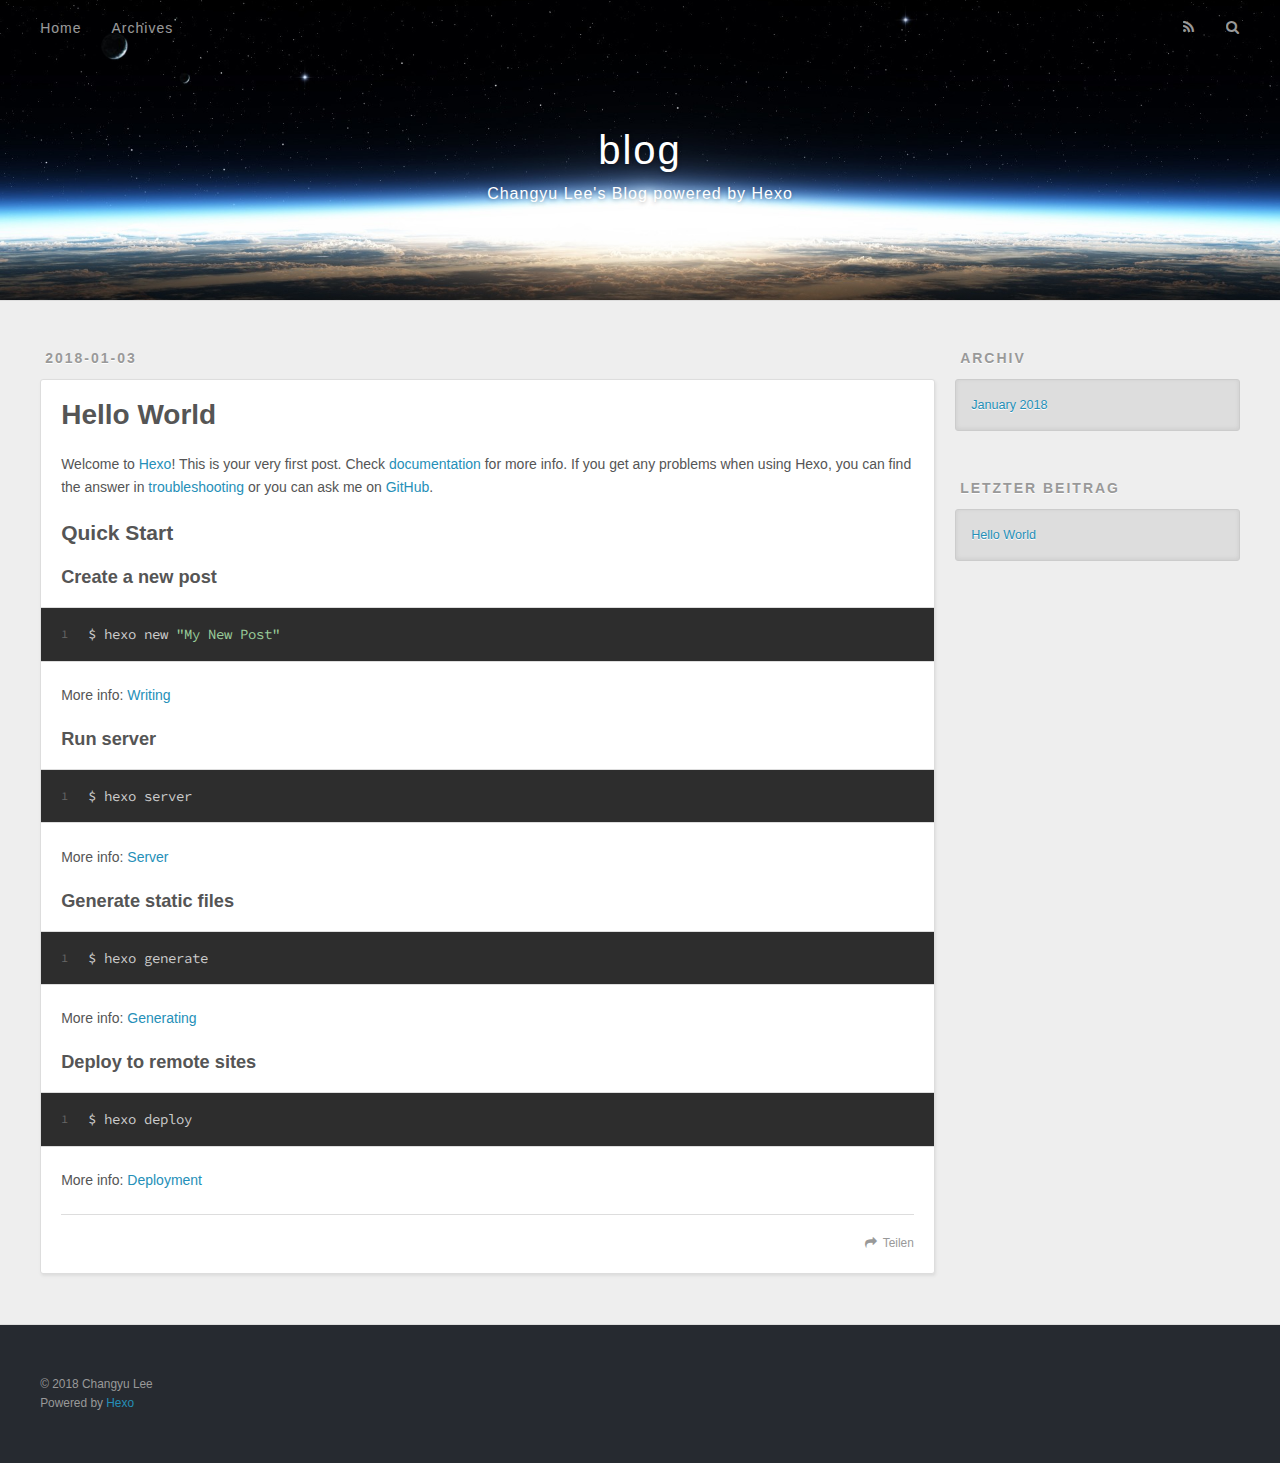
==== index.html @ 03ea0717 "Site updated: 2018-01-03 15:56:49" ====
<!DOCTYPE html>
<html>
<head>
  <meta charset="utf-8">
  

  
  <title>blog</title>
  <meta name="viewport" content="width=device-width, initial-scale=1, maximum-scale=1">
  <meta name="description" content="Changyu Lee&apos;s Blog powered by Hexo">
<meta property="og:type" content="website">
<meta property="og:title" content="blog">
<meta property="og:url" content="https://changyu2.github.io/index.html">
<meta property="og:site_name" content="blog">
<meta property="og:description" content="Changyu Lee&apos;s Blog powered by Hexo">
<meta name="twitter:card" content="summary">
<meta name="twitter:title" content="blog">
<meta name="twitter:description" content="Changyu Lee&apos;s Blog powered by Hexo">
  
    <link rel="alternate" href="/atom.xml" title="blog" type="application/atom+xml">
  
  
    <link rel="icon" href="/favicon.png">
  
  
    <link href="//fonts.googleapis.com/css?family=Source+Code+Pro" rel="stylesheet" type="text/css">
  
  <link rel="stylesheet" href="/css/style.css">
</head>

<body>
  <div id="container">
    <div id="wrap">
      <header id="header">
  <div id="banner"></div>
  <div id="header-outer" class="outer">
    <div id="header-title" class="inner">
      <h1 id="logo-wrap">
        <a href="/" id="logo">blog</a>
      </h1>
      
        <h2 id="subtitle-wrap">
          <a href="/" id="subtitle">Changyu Lee&#39;s Blog powered by Hexo</a>
        </h2>
      
    </div>
    <div id="header-inner" class="inner">
      <nav id="main-nav">
        <a id="main-nav-toggle" class="nav-icon"></a>
        
          <a class="main-nav-link" href="/">Home</a>
        
          <a class="main-nav-link" href="/archives">Archives</a>
        
      </nav>
      <nav id="sub-nav">
        
          <a id="nav-rss-link" class="nav-icon" href="/atom.xml" title="RSS Feed"></a>
        
        <a id="nav-search-btn" class="nav-icon" title="Suche"></a>
      </nav>
      <div id="search-form-wrap">
        <form action="//google.com/search" method="get" accept-charset="UTF-8" class="search-form"><input type="search" name="q" class="search-form-input" placeholder="Search"><button type="submit" class="search-form-submit">&#xF002;</button><input type="hidden" name="sitesearch" value="https://changyu2.github.io"></form>
      </div>
    </div>
  </div>
</header>
      <div class="outer">
        <section id="main">
  
    <article id="post-hello-world" class="article article-type-post" itemscope itemprop="blogPost">
  <div class="article-meta">
    <a href="/2018/01/03/hello-world/" class="article-date">
  <time datetime="2018-01-03T06:42:46.000Z" itemprop="datePublished">2018-01-03</time>
</a>
    
  </div>
  <div class="article-inner">
    
    
      <header class="article-header">
        
  
    <h1 itemprop="name">
      <a class="article-title" href="/2018/01/03/hello-world/">Hello World</a>
    </h1>
  

      </header>
    
    <div class="article-entry" itemprop="articleBody">
      
        <p>Welcome to <a href="https://hexo.io/" target="_blank" rel="noopener">Hexo</a>! This is your very first post. Check <a href="https://hexo.io/docs/" target="_blank" rel="noopener">documentation</a> for more info. If you get any problems when using Hexo, you can find the answer in <a href="https://hexo.io/docs/troubleshooting.html" target="_blank" rel="noopener">troubleshooting</a> or you can ask me on <a href="https://github.com/hexojs/hexo/issues" target="_blank" rel="noopener">GitHub</a>.</p>
<h2 id="Quick-Start"><a href="#Quick-Start" class="headerlink" title="Quick Start"></a>Quick Start</h2><h3 id="Create-a-new-post"><a href="#Create-a-new-post" class="headerlink" title="Create a new post"></a>Create a new post</h3><figure class="highlight bash"><table><tr><td class="gutter"><pre><span class="line">1</span><br></pre></td><td class="code"><pre><span class="line">$ hexo new <span class="string">"My New Post"</span></span><br></pre></td></tr></table></figure>
<p>More info: <a href="https://hexo.io/docs/writing.html" target="_blank" rel="noopener">Writing</a></p>
<h3 id="Run-server"><a href="#Run-server" class="headerlink" title="Run server"></a>Run server</h3><figure class="highlight bash"><table><tr><td class="gutter"><pre><span class="line">1</span><br></pre></td><td class="code"><pre><span class="line">$ hexo server</span><br></pre></td></tr></table></figure>
<p>More info: <a href="https://hexo.io/docs/server.html" target="_blank" rel="noopener">Server</a></p>
<h3 id="Generate-static-files"><a href="#Generate-static-files" class="headerlink" title="Generate static files"></a>Generate static files</h3><figure class="highlight bash"><table><tr><td class="gutter"><pre><span class="line">1</span><br></pre></td><td class="code"><pre><span class="line">$ hexo generate</span><br></pre></td></tr></table></figure>
<p>More info: <a href="https://hexo.io/docs/generating.html" target="_blank" rel="noopener">Generating</a></p>
<h3 id="Deploy-to-remote-sites"><a href="#Deploy-to-remote-sites" class="headerlink" title="Deploy to remote sites"></a>Deploy to remote sites</h3><figure class="highlight bash"><table><tr><td class="gutter"><pre><span class="line">1</span><br></pre></td><td class="code"><pre><span class="line">$ hexo deploy</span><br></pre></td></tr></table></figure>
<p>More info: <a href="https://hexo.io/docs/deployment.html" target="_blank" rel="noopener">Deployment</a></p>

      
    </div>
    <footer class="article-footer">
      <a data-url="https://changyu2.github.io/2018/01/03/hello-world/" data-id="cjbyp73ex0000db52ayqnoa0g" class="article-share-link">Teilen</a>
      
      
    </footer>
  </div>
  
</article>


  


</section>
        
          <aside id="sidebar">
  
    

  
    

  
    
  
    
  <div class="widget-wrap">
    <h3 class="widget-title">Archiv</h3>
    <div class="widget">
      <ul class="archive-list"><li class="archive-list-item"><a class="archive-list-link" href="/archives/2018/01/">January 2018</a></li></ul>
    </div>
  </div>


  
    
  <div class="widget-wrap">
    <h3 class="widget-title">letzter Beitrag</h3>
    <div class="widget">
      <ul>
        
          <li>
            <a href="/2018/01/03/hello-world/">Hello World</a>
          </li>
        
      </ul>
    </div>
  </div>

  
</aside>
        
      </div>
      <footer id="footer">
  
  <div class="outer">
    <div id="footer-info" class="inner">
      &copy; 2018 Changyu Lee<br>
      Powered by <a href="http://hexo.io/" target="_blank">Hexo</a>
    </div>
  </div>
</footer>
    </div>
    <nav id="mobile-nav">
  
    <a href="/" class="mobile-nav-link">Home</a>
  
    <a href="/archives" class="mobile-nav-link">Archives</a>
  
</nav>
    

<script src="//ajax.googleapis.com/ajax/libs/jquery/2.0.3/jquery.min.js"></script>


  <link rel="stylesheet" href="/fancybox/jquery.fancybox.css">
  <script src="/fancybox/jquery.fancybox.pack.js"></script>


<script src="/js/script.js"></script>



  </div>
</body>
</html>
---- css/style.css ----
body {
  width: 100%;
}
body:before,
body:after {
  content: "";
  display: table;
}
body:after {
  clear: both;
}
html,
body,
div,
span,
applet,
object,
iframe,
h1,
h2,
h3,
h4,
h5,
h6,
p,
blockquote,
pre,
a,
abbr,
acronym,
address,
big,
cite,
code,
del,
dfn,
em,
img,
ins,
kbd,
q,
s,
samp,
small,
strike,
strong,
sub,
sup,
tt,
var,
dl,
dt,
dd,
ol,
ul,
li,
fieldset,
form,
label,
legend,
table,
caption,
tbody,
tfoot,
thead,
tr,
th,
td {
  margin: 0;
  padding: 0;
  border: 0;
  outline: 0;
  font-weight: inherit;
  font-style: inherit;
  font-family: inherit;
  font-size: 100%;
  vertical-align: baseline;
}
body {
  line-height: 1;
  color: #000;
  background: #fff;
}
ol,
ul {
  list-style: none;
}
table {
  border-collapse: separate;
  border-spacing: 0;
  vertical-align: middle;
}
caption,
th,
td {
  text-align: left;
  font-weight: normal;
  vertical-align: middle;
}
a img {
  border: none;
}
input,
button {
  margin: 0;
  padding: 0;
}
input::-moz-focus-inner,
button::-moz-focus-inner {
  border: 0;
  padding: 0;
}
@font-face {
  font-family: FontAwesome;
  font-style: normal;
  font-weight: normal;
  src: url("fonts/fontawesome-webfont.eot?v=#4.0.3");
  src: url("fonts/fontawesome-webfont.eot?#iefix&v=#4.0.3") format("embedded-opentype"), url("fonts/fontawesome-webfont.woff?v=#4.0.3") format("woff"), url("fonts/fontawesome-webfont.ttf?v=#4.0.3") format("truetype"), url("fonts/fontawesome-webfont.svg#fontawesomeregular?v=#4.0.3") format("svg");
}
html,
body,
#container {
  height: 100%;
}
body {
  background: #eee;
  font: 14px -apple-system, BlinkMacSystemFont, "Segoe UI", "Roboto", "Oxygen", "Ubuntu", "Cantarell", "Fira Sans", "Droid Sans", "Helvetica Neue", sans-serif;
  -webkit-text-size-adjust: 100%;
}
.outer {
  max-width: 1220px;
  margin: 0 auto;
  padding: 0 20px;
}
.outer:before,
.outer:after {
  content: "";
  display: table;
}
.outer:after {
  clear: both;
}
.inner {
  display: inline;
  float: left;
  width: 98.33333333333333%;
  margin: 0 0.833333333333333%;
}
.left,
.alignleft {
  float: left;
}
.right,
.alignright {
  float: right;
}
.clear {
  clear: both;
}
#container {
  position: relative;
}
.mobile-nav-on {
  overflow: hidden;
}
#wrap {
  height: 100%;
  width: 100%;
  position: absolute;
  top: 0;
  left: 0;
  -webkit-transition: 0.2s ease-out;
  -moz-transition: 0.2s ease-out;
  -ms-transition: 0.2s ease-out;
  transition: 0.2s ease-out;
  z-index: 1;
  background: #eee;
}
.mobile-nav-on #wrap {
  left: 280px;
}
@media screen and (min-width: 768px) {
  #main {
    display: inline;
    float: left;
    width: 73.33333333333333%;
    margin: 0 0.833333333333333%;
  }
}
.article-date,
.article-category-link,
.archive-year,
.widget-title {
  text-decoration: none;
  text-transform: uppercase;
  letter-spacing: 2px;
  color: #999;
  margin-bottom: 1em;
  margin-left: 5px;
  line-height: 1em;
  text-shadow: 0 1px #fff;
  font-weight: bold;
}
.article-inner,
.archive-article-inner {
  background: #fff;
  -webkit-box-shadow: 1px 2px 3px #ddd;
  box-shadow: 1px 2px 3px #ddd;
  border: 1px solid #ddd;
  border-radius: 3px;
}
.article-entry h1,
.widget h1 {
  font-size: 2em;
}
.article-entry h2,
.widget h2 {
  font-size: 1.5em;
}
.article-entry h3,
.widget h3 {
  font-size: 1.3em;
}
.article-entry h4,
.widget h4 {
  font-size: 1.2em;
}
.article-entry h5,
.widget h5 {
  font-size: 1em;
}
.article-entry h6,
.widget h6 {
  font-size: 1em;
  color: #999;
}
.article-entry hr,
.widget hr {
  border: 1px dashed #ddd;
}
.article-entry strong,
.widget strong {
  font-weight: bold;
}
.article-entry em,
.widget em,
.article-entry cite,
.widget cite {
  font-style: italic;
}
.article-entry sup,
.widget sup,
.article-entry sub,
.widget sub {
  font-size: 0.75em;
  line-height: 0;
  position: relative;
  vertical-align: baseline;
}
.article-entry sup,
.widget sup {
  top: -0.5em;
}
.article-entry sub,
.widget sub {
  bottom: -0.2em;
}
.article-entry small,
.widget small {
  font-size: 0.85em;
}
.article-entry acronym,
.widget acronym,
.article-entry abbr,
.widget abbr {
  border-bottom: 1px dotted;
}
.article-entry ul,
.widget ul,
.article-entry ol,
.widget ol,
.article-entry dl,
.widget dl {
  margin: 0 20px;
  line-height: 1.6em;
}
.article-entry ul ul,
.widget ul ul,
.article-entry ol ul,
.widget ol ul,
.article-entry ul ol,
.widget ul ol,
.article-entry ol ol,
.widget ol ol {
  margin-top: 0;
  margin-bottom: 0;
}
.article-entry ul,
.widget ul {
  list-style: disc;
}
.article-entry ol,
.widget ol {
  list-style: decimal;
}
.article-entry dt,
.widget dt {
  font-weight: bold;
}
#header {
  height: 300px;
  position: relative;
  border-bottom: 1px solid #ddd;
}
#header:before,
#header:after {
  content: "";
  position: absolute;
  left: 0;
  right: 0;
  height: 40px;
}
#header:before {
  top: 0;
  background: -webkit-linear-gradient(rgba(0,0,0,0.2), transparent);
  background: -moz-linear-gradient(rgba(0,0,0,0.2), transparent);
  background: -ms-linear-gradient(rgba(0,0,0,0.2), transparent);
  background: linear-gradient(rgba(0,0,0,0.2), transparent);
}
#header:after {
  bottom: 0;
  background: -webkit-linear-gradient(transparent, rgba(0,0,0,0.2));
  background: -moz-linear-gradient(transparent, rgba(0,0,0,0.2));
  background: -ms-linear-gradient(transparent, rgba(0,0,0,0.2));
  background: linear-gradient(transparent, rgba(0,0,0,0.2));
}
#header-outer {
  height: 100%;
  position: relative;
}
#header-inner {
  position: relative;
  overflow: hidden;
}
#banner {
  position: absolute;
  top: 0;
  left: 0;
  width: 100%;
  height: 100%;
  background: url("images/banner.jpg") center #000;
  -webkit-background-size: cover;
  -moz-background-size: cover;
  background-size: cover;
  z-index: -1;
}
#header-title {
  text-align: center;
  height: 40px;
  position: absolute;
  top: 50%;
  left: 0;
  margin-top: -20px;
}
#logo,
#subtitle {
  text-decoration: none;
  color: #fff;
  font-weight: 300;
  text-shadow: 0 1px 4px rgba(0,0,0,0.3);
}
#logo {
  font-size: 40px;
  line-height: 40px;
  letter-spacing: 2px;
}
#subtitle {
  font-size: 16px;
  line-height: 16px;
  letter-spacing: 1px;
}
#subtitle-wrap {
  margin-top: 16px;
}
#main-nav {
  float: left;
  margin-left: -15px;
}
.nav-icon,
.main-nav-link {
  float: left;
  color: #fff;
  opacity: 0.6;
  text-decoration: none;
  text-shadow: 0 1px rgba(0,0,0,0.2);
  -webkit-transition: opacity 0.2s;
  -moz-transition: opacity 0.2s;
  -ms-transition: opacity 0.2s;
  transition: opacity 0.2s;
  display: block;
  padding: 20px 15px;
}
.nav-icon:hover,
.main-nav-link:hover {
  opacity: 1;
}
.nav-icon {
  font-family: FontAwesome;
  text-align: center;
  font-size: 14px;
  width: 14px;
  height: 14px;
  padding: 20px 15px;
  position: relative;
  cursor: pointer;
}
.main-nav-link {
  font-weight: 300;
  letter-spacing: 1px;
}
@media screen and (max-width: 479px) {
  .main-nav-link {
    display: none;
  }
}
#main-nav-toggle {
  display: none;
}
#main-nav-toggle:before {
  content: "\f0c9";
}
@media screen and (max-width: 479px) {
  #main-nav-toggle {
    display: block;
  }
}
#sub-nav {
  float: right;
  margin-right: -15px;
}
#nav-rss-link:before {
  content: "\f09e";
}
#nav-search-btn:before {
  content: "\f002";
}
#search-form-wrap {
  position: absolute;
  top: 15px;
  width: 150px;
  height: 30px;
  right: -150px;
  opacity: 0;
  -webkit-transition: 0.2s ease-out;
  -moz-transition: 0.2s ease-out;
  -ms-transition: 0.2s ease-out;
  transition: 0.2s ease-out;
}
#search-form-wrap.on {
  opacity: 1;
  right: 0;
}
@media screen and (max-width: 479px) {
  #search-form-wrap {
    width: 100%;
    right: -100%;
  }
}
.search-form {
  position: absolute;
  top: 0;
  left: 0;
  right: 0;
  background: #fff;
  padding: 5px 15px;
  border-radius: 15px;
  -webkit-box-shadow: 0 0 10px rgba(0,0,0,0.3);
  box-shadow: 0 0 10px rgba(0,0,0,0.3);
}
.search-form-input {
  border: none;
  background: none;
  color: #555;
  width: 100%;
  font: 13px -apple-system, BlinkMacSystemFont, "Segoe UI", "Roboto", "Oxygen", "Ubuntu", "Cantarell", "Fira Sans", "Droid Sans", "Helvetica Neue", sans-serif;
  outline: none;
}
.search-form-input::-webkit-search-results-decoration,
.search-form-input::-webkit-search-cancel-button {
  -webkit-appearance: none;
}
.search-form-submit {
  position: absolute;
  top: 50%;
  right: 10px;
  margin-top: -7px;
  font: 13px FontAwesome;
  border: none;
  background: none;
  color: #bbb;
  cursor: pointer;
}
.search-form-submit:hover,
.search-form-submit:focus {
  color: #777;
}
.article {
  margin: 50px 0;
}
.article-inner {
  overflow: hidden;
}
.article-meta:before,
.article-meta:after {
  content: "";
  display: table;
}
.article-meta:after {
  clear: both;
}
.article-date {
  float: left;
}
.article-category {
  float: left;
  line-height: 1em;
  color: #ccc;
  text-shadow: 0 1px #fff;
  margin-left: 8px;
}
.article-category:before {
  content: "\2022";
}
.article-category-link {
  margin: 0 12px 1em;
}
.article-header {
  padding: 20px 20px 0;
}
.article-title {
  text-decoration: none;
  font-size: 2em;
  font-weight: bold;
  color: #555;
  line-height: 1.1em;
  -webkit-transition: color 0.2s;
  -moz-transition: color 0.2s;
  -ms-transition: color 0.2s;
  transition: color 0.2s;
}
a.article-title:hover {
  color: #258fb8;
}
.article-entry {
  color: #555;
  padding: 0 20px;
}
.article-entry:before,
.article-entry:after {
  content: "";
  display: table;
}
.article-entry:after {
  clear: both;
}
.article-entry p,
.article-entry table {
  line-height: 1.6em;
  margin: 1.6em 0;
}
.article-entry h1,
.article-entry h2,
.article-entry h3,
.article-entry h4,
.article-entry h5,
.article-entry h6 {
  font-weight: bold;
}
.article-entry h1,
.article-entry h2,
.article-entry h3,
.article-entry h4,
.article-entry h5,
.article-entry h6 {
  line-height: 1.1em;
  margin: 1.1em 0;
}
.article-entry a {
  color: #258fb8;
  text-decoration: none;
}
.article-entry a:hover {
  text-decoration: underline;
}
.article-entry ul,
.article-entry ol,
.article-entry dl {
  margin-top: 1.6em;
  margin-bottom: 1.6em;
}
.article-entry img,
.article-entry video {
  max-width: 100%;
  height: auto;
  display: block;
  margin: auto;
}
.article-entry iframe {
  border: none;
}
.article-entry table {
  width: 100%;
  border-collapse: collapse;
  border-spacing: 0;
}
.article-entry th {
  font-weight: bold;
  border-bottom: 3px solid #ddd;
  padding-bottom: 0.5em;
}
.article-entry td {
  border-bottom: 1px solid #ddd;
  padding: 10px 0;
}
.article-entry blockquote {
  font-family: Georgia, "Times New Roman", serif;
  font-size: 1.4em;
  margin: 1.6em 20px;
  text-align: center;
}
.article-entry blockquote footer {
  font-size: 14px;
  margin: 1.6em 0;
  font-family: -apple-system, BlinkMacSystemFont, "Segoe UI", "Roboto", "Oxygen", "Ubuntu", "Cantarell", "Fira Sans", "Droid Sans", "Helvetica Neue", sans-serif;
}
.article-entry blockquote footer cite:before {
  content: "—";
  padding: 0 0.5em;
}
.article-entry .pullquote {
  text-align: left;
  width: 45%;
  margin: 0;
}
.article-entry .pullquote.left {
  margin-left: 0.5em;
  margin-right: 1em;
}
.article-entry .pullquote.right {
  margin-right: 0.5em;
  margin-left: 1em;
}
.article-entry .caption {
  color: #999;
  display: block;
  font-size: 0.9em;
  margin-top: 0.5em;
  position: relative;
  text-align: center;
}
.article-entry .video-container {
  position: relative;
  padding-top: 56.25%;
  height: 0;
  overflow: hidden;
}
.article-entry .video-container iframe,
.article-entry .video-container object,
.article-entry .video-container embed {
  position: absolute;
  top: 0;
  left: 0;
  width: 100%;
  height: 100%;
  margin-top: 0;
}
.article-more-link a {
  display: inline-block;
  line-height: 1em;
  padding: 6px 15px;
  border-radius: 15px;
  background: #eee;
  color: #999;
  text-shadow: 0 1px #fff;
  text-decoration: none;
}
.article-more-link a:hover {
  background: #258fb8;
  color: #fff;
  text-decoration: none;
  text-shadow: 0 1px #1e7293;
}
.article-footer {
  font-size: 0.85em;
  line-height: 1.6em;
  border-top: 1px solid #ddd;
  padding-top: 1.6em;
  margin: 0 20px 20px;
}
.article-footer:before,
.article-footer:after {
  content: "";
  display: table;
}
.article-footer:after {
  clear: both;
}
.article-footer a {
  color: #999;
  text-decoration: none;
}
.article-footer a:hover {
  color: #555;
}
.article-tag-list-item {
  float: left;
  margin-right: 10px;
}
.article-tag-list-link:before {
  content: "#";
}
.article-comment-link {
  float: right;
}
.article-comment-link:before {
  content: "\f075";
  font-family: FontAwesome;
  padding-right: 8px;
}
.article-share-link {
  cursor: pointer;
  float: right;
  margin-left: 20px;
}
.article-share-link:before {
  content: "\f064";
  font-family: FontAwesome;
  padding-right: 6px;
}
#article-nav {
  position: relative;
}
#article-nav:before,
#article-nav:after {
  content: "";
  display: table;
}
#article-nav:after {
  clear: both;
}
@media screen and (min-width: 768px) {
  #article-nav {
    margin: 50px 0;
  }
  #article-nav:before {
    width: 8px;
    height: 8px;
    position: absolute;
    top: 50%;
    left: 50%;
    margin-top: -4px;
    margin-left: -4px;
    content: "";
    border-radius: 50%;
    background: #ddd;
    -webkit-box-shadow: 0 1px 2px #fff;
    box-shadow: 0 1px 2px #fff;
  }
}
.article-nav-link-wrap {
  text-decoration: none;
  text-shadow: 0 1px #fff;
  color: #999;
  -webkit-box-sizing: border-box;
  -moz-box-sizing: border-box;
  box-sizing: border-box;
  margin-top: 50px;
  text-align: center;
  display: block;
}
.article-nav-link-wrap:hover {
  color: #555;
}
@media screen and (min-width: 768px) {
  .article-nav-link-wrap {
    width: 50%;
    margin-top: 0;
  }
}
@media screen and (min-width: 768px) {
  #article-nav-newer {
    float: left;
    text-align: right;
    padding-right: 20px;
  }
}
@media screen and (min-width: 768px) {
  #article-nav-older {
    float: right;
    text-align: left;
    padding-left: 20px;
  }
}
.article-nav-caption {
  text-transform: uppercase;
  letter-spacing: 2px;
  color: #ddd;
  line-height: 1em;
  font-weight: bold;
}
#article-nav-newer .article-nav-caption {
  margin-right: -2px;
}
.article-nav-title {
  font-size: 0.85em;
  line-height: 1.6em;
  margin-top: 0.5em;
}
.article-share-box {
  position: absolute;
  display: none;
  background: #fff;
  -webkit-box-shadow: 1px 2px 10px rgba(0,0,0,0.2);
  box-shadow: 1px 2px 10px rgba(0,0,0,0.2);
  border-radius: 3px;
  margin-left: -145px;
  overflow: hidden;
  z-index: 1;
}
.article-share-box.on {
  display: block;
}
.article-share-input {
  width: 100%;
  background: none;
  -webkit-box-sizing: border-box;
  -moz-box-sizing: border-box;
  box-sizing: border-box;
  font: 14px -apple-system, BlinkMacSystemFont, "Segoe UI", "Roboto", "Oxygen", "Ubuntu", "Cantarell", "Fira Sans", "Droid Sans", "Helvetica Neue", sans-serif;
  padding: 0 15px;
  color: #555;
  outline: none;
  border: 1px solid #ddd;
  border-radius: 3px 3px 0 0;
  height: 36px;
  line-height: 36px;
}
.article-share-links {
  background: #eee;
}
.article-share-links:before,
.article-share-links:after {
  content: "";
  display: table;
}
.article-share-links:after {
  clear: both;
}
.article-share-twitter,
.article-share-facebook,
.article-share-pinterest,
.article-share-google {
  width: 50px;
  height: 36px;
  display: block;
  float: left;
  position: relative;
  color: #999;
  text-shadow: 0 1px #fff;
}
.article-share-twitter:before,
.article-share-facebook:before,
.article-share-pinterest:before,
.article-share-google:before {
  font-size: 20px;
  font-family: FontAwesome;
  width: 20px;
  height: 20px;
  position: absolute;
  top: 50%;
  left: 50%;
  margin-top: -10px;
  margin-left: -10px;
  text-align: center;
}
.article-share-twitter:hover,
.article-share-facebook:hover,
.article-share-pinterest:hover,
.article-share-google:hover {
  color: #fff;
}
.article-share-twitter:before {
  content: "\f099";
}
.article-share-twitter:hover {
  background: #00aced;
  text-shadow: 0 1px #008abe;
}
.article-share-facebook:before {
  content: "\f09a";
}
.article-share-facebook:hover {
  background: #3b5998;
  text-shadow: 0 1px #2f477a;
}
.article-share-pinterest:before {
  content: "\f0d2";
}
.article-share-pinterest:hover {
  background: #cb2027;
  text-shadow: 0 1px #a21a1f;
}
.article-share-google:before {
  content: "\f0d5";
}
.article-share-google:hover {
  background: #dd4b39;
  text-shadow: 0 1px #be3221;
}
.article-gallery {
  background: #000;
  position: relative;
}
.article-gallery-photos {
  position: relative;
  overflow: hidden;
}
.article-gallery-img {
  display: none;
  max-width: 100%;
}
.article-gallery-img:first-child {
  display: block;
}
.article-gallery-img.loaded {
  position: absolute;
  display: block;
}
.article-gallery-img img {
  display: block;
  max-width: 100%;
  margin: 0 auto;
}
#comments {
  background: #fff;
  -webkit-box-shadow: 1px 2px 3px #ddd;
  box-shadow: 1px 2px 3px #ddd;
  padding: 20px;
  border: 1px solid #ddd;
  border-radius: 3px;
  margin: 50px 0;
}
#comments a {
  color: #258fb8;
}
.archives-wrap {
  margin: 50px 0;
}
.archives:before,
.archives:after {
  content: "";
  display: table;
}
.archives:after {
  clear: both;
}
.archive-year-wrap {
  margin-bottom: 1em;
}
.archives {
  -webkit-column-gap: 10px;
  -moz-column-gap: 10px;
  column-gap: 10px;
}
@media screen and (min-width: 480px) and (max-width: 767px) {
  .archives {
    -webkit-column-count: 2;
    -moz-column-count: 2;
    column-count: 2;
  }
}
@media screen and (min-width: 768px) {
  .archives {
    -webkit-column-count: 3;
    -moz-column-count: 3;
    column-count: 3;
  }
}
.archive-article {
  -webkit-column-break-inside: avoid;
  page-break-inside: avoid;
  overflow: hidden;
  break-inside: avoid-column;
}
.archive-article-inner {
  padding: 10px;
  margin-bottom: 15px;
}
.archive-article-title {
  text-decoration: none;
  font-weight: bold;
  color: #555;
  -webkit-transition: color 0.2s;
  -moz-transition: color 0.2s;
  -ms-transition: color 0.2s;
  transition: color 0.2s;
  line-height: 1.6em;
}
.archive-article-title:hover {
  color: #258fb8;
}
.archive-article-footer {
  margin-top: 1em;
}
.archive-article-date {
  color: #999;
  text-decoration: none;
  font-size: 0.85em;
  line-height: 1em;
  margin-bottom: 0.5em;
  display: block;
}
#page-nav {
  margin: 50px auto;
  background: #fff;
  -webkit-box-shadow: 1px 2px 3px #ddd;
  box-shadow: 1px 2px 3px #ddd;
  border: 1px solid #ddd;
  border-radius: 3px;
  text-align: center;
  color: #999;
  overflow: hidden;
}
#page-nav:before,
#page-nav:after {
  content: "";
  display: table;
}
#page-nav:after {
  clear: both;
}
#page-nav a,
#page-nav span {
  padding: 10px 20px;
  line-height: 1;
  height: 2ex;
}
#page-nav a {
  color: #999;
  text-decoration: none;
}
#page-nav a:hover {
  background: #999;
  color: #fff;
}
#page-nav .prev {
  float: left;
}
#page-nav .next {
  float: right;
}
#page-nav .page-number {
  display: inline-block;
}
@media screen and (max-width: 479px) {
  #page-nav .page-number {
    display: none;
  }
}
#page-nav .current {
  color: #555;
  font-weight: bold;
}
#page-nav .space {
  color: #ddd;
}
#footer {
  background: #262a30;
  padding: 50px 0;
  border-top: 1px solid #ddd;
  color: #999;
}
#footer a {
  color: #258fb8;
  text-decoration: none;
}
#footer a:hover {
  text-decoration: underline;
}
#footer-info {
  line-height: 1.6em;
  font-size: 0.85em;
}
.article-entry pre,
.article-entry .highlight {
  background: #2d2d2d;
  margin: 0 -20px;
  padding: 15px 20px;
  border-style: solid;
  border-color: #ddd;
  border-width: 1px 0;
  overflow: auto;
  color: #ccc;
  line-height: 22.400000000000002px;
}
.article-entry .highlight .gutter pre,
.article-entry .gist .gist-file .gist-data .line-numbers {
  color: #666;
  font-size: 0.85em;
}
.article-entry pre,
.article-entry code {
  font-family: "Source Code Pro", Consolas, Monaco, Menlo, Consolas, monospace;
}
.article-entry code {
  background: #eee;
  text-shadow: 0 1px #fff;
  padding: 0 0.3em;
}
.article-entry pre code {
  background: none;
  text-shadow: none;
  padding: 0;
}
.article-entry .highlight pre {
  border: none;
  margin: 0;
  padding: 0;
}
.article-entry .highlight table {
  margin: 0;
  width: auto;
}
.article-entry .highlight td {
  border: none;
  padding: 0;
}
.article-entry .highlight figcaption {
  font-size: 0.85em;
  color: #999;
  line-height: 1em;
  margin-bottom: 1em;
}
.article-entry .highlight figcaption:before,
.article-entry .highlight figcaption:after {
  content: "";
  display: table;
}
.article-entry .highlight figcaption:after {
  clear: both;
}
.article-entry .highlight figcaption a {
  float: right;
}
.article-entry .highlight .gutter pre {
  text-align: right;
  padding-right: 20px;
}
.article-entry .highlight .line {
  height: 22.400000000000002px;
}
.article-entry .highlight .line.marked {
  background: #515151;
}
.article-entry .gist {
  margin: 0 -20px;
  border-style: solid;
  border-color: #ddd;
  border-width: 1px 0;
  background: #2d2d2d;
  padding: 15px 20px 15px 0;
}
.article-entry .gist .gist-file {
  border: none;
  font-family: "Source Code Pro", Consolas, Monaco, Menlo, Consolas, monospace;
  margin: 0;
}
.article-entry .gist .gist-file .gist-data {
  background: none;
  border: none;
}
.article-entry .gist .gist-file .gist-data .line-numbers {
  background: none;
  border: none;
  padding: 0 20px 0 0;
}
.article-entry .gist .gist-file .gist-data .line-data {
  padding: 0 !important;
}
.article-entry .gist .gist-file .highlight {
  margin: 0;
  padding: 0;
  border: none;
}
.article-entry .gist .gist-file .gist-meta {
  background: #2d2d2d;
  color: #999;
  font: 0.85em -apple-system, BlinkMacSystemFont, "Segoe UI", "Roboto", "Oxygen", "Ubuntu", "Cantarell", "Fira Sans", "Droid Sans", "Helvetica Neue", sans-serif;
  text-shadow: 0 0;
  padding: 0;
  margin-top: 1em;
  margin-left: 20px;
}
.article-entry .gist .gist-file .gist-meta a {
  color: #258fb8;
  font-weight: normal;
}
.article-entry .gist .gist-file .gist-meta a:hover {
  text-decoration: underline;
}
pre .comment,
pre .title {
  color: #999;
}
pre .variable,
pre .attribute,
pre .tag,
pre .regexp,
pre .ruby .constant,
pre .xml .tag .title,
pre .xml .pi,
pre .xml .doctype,
pre .html .doctype,
pre .css .id,
pre .css .class,
pre .css .pseudo {
  color: #f2777a;
}
pre .number,
pre .preprocessor,
pre .built_in,
pre .literal,
pre .params,
pre .constant {
  color: #f99157;
}
pre .class,
pre .ruby .class .title,
pre .css .rules .attribute {
  color: #9c9;
}
pre .string,
pre .value,
pre .inheritance,
pre .header,
pre .ruby .symbol,
pre .xml .cdata {
  color: #9c9;
}
pre .css .hexcolor {
  color: #6cc;
}
pre .function,
pre .python .decorator,
pre .python .title,
pre .ruby .function .title,
pre .ruby .title .keyword,
pre .perl .sub,
pre .javascript .title,
pre .coffeescript .title {
  color: #69c;
}
pre .keyword,
pre .javascript .function {
  color: #c9c;
}
@media screen and (max-width: 479px) {
  #mobile-nav {
    position: absolute;
    top: 0;
    left: 0;
    width: 280px;
    height: 100%;
    background: #191919;
    border-right: 1px solid #fff;
  }
}
@media screen and (max-width: 479px) {
  .mobile-nav-link {
    display: block;
    color: #999;
    text-decoration: none;
    padding: 15px 20px;
    font-weight: bold;
  }
  .mobile-nav-link:hover {
    color: #fff;
  }
}
@media screen and (min-width: 768px) {
  #sidebar {
    display: inline;
    float: left;
    width: 23.333333333333332%;
    margin: 0 0.833333333333333%;
  }
}
.widget-wrap {
  margin: 50px 0;
}
.widget {
  color: #777;
  text-shadow: 0 1px #fff;
  background: #ddd;
  -webkit-box-shadow: 0 -1px 4px #ccc inset;
  box-shadow: 0 -1px 4px #ccc inset;
  border: 1px solid #ccc;
  padding: 15px;
  border-radius: 3px;
}
.widget a {
  color: #258fb8;
  text-decoration: none;
}
.widget a:hover {
  text-decoration: underline;
}
.widget ul ul,
.widget ol ul,
.widget dl ul,
.widget ul ol,
.widget ol ol,
.widget dl ol,
.widget ul dl,
.widget ol dl,
.widget dl dl {
  margin-left: 15px;
  list-style: disc;
}
.widget {
  line-height: 1.6em;
  word-wrap: break-word;
  font-size: 0.9em;
}
.widget ul,
.widget ol {
  list-style: none;
  margin: 0;
}
.widget ul ul,
.widget ol ul,
.widget ul ol,
.widget ol ol {
  margin: 0 20px;
}
.widget ul ul,
.widget ol ul {
  list-style: disc;
}
.widget ul ol,
.widget ol ol {
  list-style: decimal;
}
.category-list-count,
.tag-list-count,
.archive-list-count {
  padding-left: 5px;
  color: #999;
  font-size: 0.85em;
}
.category-list-count:before,
.tag-list-count:before,
.archive-list-count:before {
  content: "(";
}
.category-list-count:after,
.tag-list-count:after,
.archive-list-count:after {
  content: ")";
}
.tagcloud a {
  margin-right: 5px;
  display: inline-block;
}
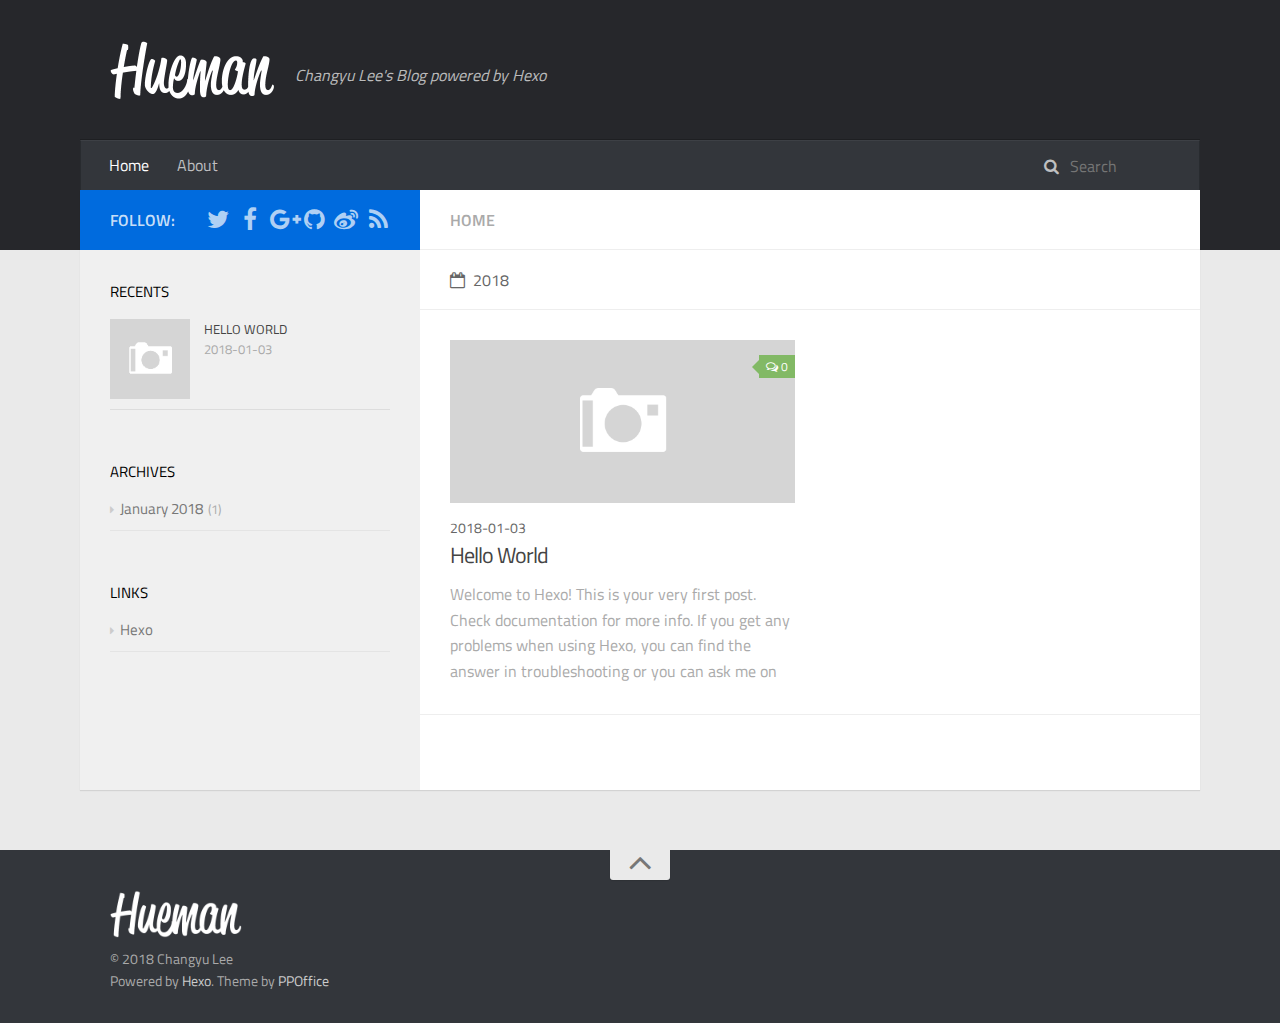
==== commit cc2428cb: "Site updated: 2018-01-03 16:06:16" ====
--- a/index.html
+++ b/index.html
@@ -1,13 +1,13 @@
 <!DOCTYPE html>
 <html>
 <head>
-  <meta charset="utf-8">
-  
-
-  
-  <title>blog</title>
-  <meta name="viewport" content="width=device-width, initial-scale=1, maximum-scale=1">
-  <meta name="description" content="Changyu Lee&apos;s Blog powered by Hexo">
+    <meta charset="utf-8">
+    
+    <title>blog</title>
+    
+    <meta name="viewport" content="width=device-width, initial-scale=1, maximum-scale=1">
+    
+    <meta name="description" content="Changyu Lee&apos;s Blog powered by Hexo">
 <meta property="og:type" content="website">
 <meta property="og:title" content="blog">
 <meta property="og:url" content="https://changyu2.github.io/index.html">
@@ -16,175 +16,375 @@
 <meta name="twitter:card" content="summary">
 <meta name="twitter:title" content="blog">
 <meta name="twitter:description" content="Changyu Lee&apos;s Blog powered by Hexo">
-  
-    <link rel="alternate" href="/atom.xml" title="blog" type="application/atom+xml">
-  
-  
-    <link rel="icon" href="/favicon.png">
-  
-  
-    <link href="//fonts.googleapis.com/css?family=Source+Code+Pro" rel="stylesheet" type="text/css">
-  
-  <link rel="stylesheet" href="/css/style.css">
+    
+
+    
+        <link rel="alternate" href="/" title="blog" type="application/atom+xml" />
+    
+
+    
+
+    <link rel="stylesheet" href="/libs/font-awesome/css/font-awesome.min.css">
+    <link rel="stylesheet" href="/libs/titillium-web/styles.css">
+    <link rel="stylesheet" href="/libs/source-code-pro/styles.css">
+
+    <link rel="stylesheet" href="/css/style.css">
+
+    <script src="/libs/jquery/2.0.3/jquery.min.js"></script>
+    
+    
+        <link rel="stylesheet" href="/libs/lightgallery/css/lightgallery.min.css">
+    
+    
+        <link rel="stylesheet" href="/libs/justified-gallery/justifiedGallery.min.css">
+    
+    
+    
+
+
 </head>
 
 <body>
-  <div id="container">
     <div id="wrap">
-      <header id="header">
-  <div id="banner"></div>
-  <div id="header-outer" class="outer">
-    <div id="header-title" class="inner">
-      <h1 id="logo-wrap">
-        <a href="/" id="logo">blog</a>
-      </h1>
-      
-        <h2 id="subtitle-wrap">
-          <a href="/" id="subtitle">Changyu Lee&#39;s Blog powered by Hexo</a>
-        </h2>
-      
-    </div>
-    <div id="header-inner" class="inner">
-      <nav id="main-nav">
-        <a id="main-nav-toggle" class="nav-icon"></a>
-        
-          <a class="main-nav-link" href="/">Home</a>
-        
-          <a class="main-nav-link" href="/archives">Archives</a>
-        
-      </nav>
-      <nav id="sub-nav">
-        
-          <a id="nav-rss-link" class="nav-icon" href="/atom.xml" title="RSS Feed"></a>
-        
-        <a id="nav-search-btn" class="nav-icon" title="Suche"></a>
-      </nav>
-      <div id="search-form-wrap">
-        <form action="//google.com/search" method="get" accept-charset="UTF-8" class="search-form"><input type="search" name="q" class="search-form-input" placeholder="Search"><button type="submit" class="search-form-submit">&#xF002;</button><input type="hidden" name="sitesearch" value="https://changyu2.github.io"></form>
-      </div>
-    </div>
-  </div>
+        <header id="header">
+    <div id="header-outer" class="outer">
+        <div class="container">
+            <div class="container-inner">
+                <div id="header-title">
+                    <h1 class="logo-wrap">
+                        <a href="/" class="logo"></a>
+                    </h1>
+                    
+                        <h2 class="subtitle-wrap">
+                            <p class="subtitle">Changyu Lee&#39;s Blog powered by Hexo</p>
+                        </h2>
+                    
+                </div>
+                <div id="header-inner" class="nav-container">
+                    <a id="main-nav-toggle" class="nav-icon fa fa-bars"></a>
+                    <div class="nav-container-inner">
+                        <ul id="main-nav">
+                            
+                                <li class="main-nav-list-item" >
+                                    <a class="main-nav-list-link" href="/">Home</a>
+                                </li>
+                            
+                                        
+                                    
+                                <li class="main-nav-list-item" >
+                                    <a class="main-nav-list-link" href="/about/index.html">About</a>
+                                </li>
+                            
+                        </ul>
+                        <nav id="sub-nav">
+                            <div id="search-form-wrap">
+
+    <form class="search-form">
+        <input type="text" class="ins-search-input search-form-input" placeholder="Search" />
+        <button type="submit" class="search-form-submit"></button>
+    </form>
+    <div class="ins-search">
+    <div class="ins-search-mask"></div>
+    <div class="ins-search-container">
+        <div class="ins-input-wrapper">
+            <input type="text" class="ins-search-input" placeholder="Type something..." />
+            <span class="ins-close ins-selectable"><i class="fa fa-times-circle"></i></span>
+        </div>
+        <div class="ins-section-wrapper">
+            <div class="ins-section-container"></div>
+        </div>
+    </div>
+</div>
+<script>
+(function (window) {
+    var INSIGHT_CONFIG = {
+        TRANSLATION: {
+            POSTS: 'Posts',
+            PAGES: 'Pages',
+            CATEGORIES: 'Categories',
+            TAGS: 'Tags',
+            UNTITLED: '(Untitled)',
+        },
+        ROOT_URL: '/',
+        CONTENT_URL: '/content.json',
+    };
+    window.INSIGHT_CONFIG = INSIGHT_CONFIG;
+})(window);
+</script>
+<script src="/js/insight.js"></script>
+
+</div>
+                        </nav>
+                    </div>
+                </div>
+            </div>
+        </div>
+    </div>
 </header>
-      <div class="outer">
-        <section id="main">
-  
-    <article id="post-hello-world" class="article article-type-post" itemscope itemprop="blogPost">
-  <div class="article-meta">
-    <a href="/2018/01/03/hello-world/" class="article-date">
-  <time datetime="2018-01-03T06:42:46.000Z" itemprop="datePublished">2018-01-03</time>
+        <div class="container">
+            <div class="main-body container-inner">
+                <div class="main-body-inner">
+                    <section id="main">
+                        <div class="main-body-header">
+    <h1 class="header">
+    
+    <em class="page-title-link" data-url="home">Home</em>
+    </h1>
+</div>
+                        <div class="main-body-content">
+                            
+
+    
+    
+        
+        
+        <section class="archives-wrap">
+            <div class="archive-year-wrap">
+                <a href="/archives/2018" class="archive-year"><i class="icon fa fa-calendar-o"></i>2018</a>
+            </div>
+            <div class="archives">
+    
+    
+    
+        <div class="article-row">
+    
+        <article class="article article-summary">
+    <div class="article-summary-inner">
+        
+        <a href="/2018/01/03/hello-world/" class="thumbnail">
+    
+    
+        <span class="thumbnail-image thumbnail-none"></span>
+    
+    
+        
+<span class="comment-counter">
+    <i class="fa fa-comments-o"></i>
+    
+        <span class="disqus-comment-count" data-disqus-identifier="" data-disqus-url="https://changyu2.github.io/2018/01/03/hello-world/">0</span>
+    
+</span>
+
+
+    
 </a>
-    
-  </div>
-  <div class="article-inner">
-    
-    
-      <header class="article-header">
-        
-  
-    <h1 itemprop="name">
-      <a class="article-title" href="/2018/01/03/hello-world/">Hello World</a>
-    </h1>
-  
-
-      </header>
-    
-    <div class="article-entry" itemprop="articleBody">
-      
-        <p>Welcome to <a href="https://hexo.io/" target="_blank" rel="noopener">Hexo</a>! This is your very first post. Check <a href="https://hexo.io/docs/" target="_blank" rel="noopener">documentation</a> for more info. If you get any problems when using Hexo, you can find the answer in <a href="https://hexo.io/docs/troubleshooting.html" target="_blank" rel="noopener">troubleshooting</a> or you can ask me on <a href="https://github.com/hexojs/hexo/issues" target="_blank" rel="noopener">GitHub</a>.</p>
-<h2 id="Quick-Start"><a href="#Quick-Start" class="headerlink" title="Quick Start"></a>Quick Start</h2><h3 id="Create-a-new-post"><a href="#Create-a-new-post" class="headerlink" title="Create a new post"></a>Create a new post</h3><figure class="highlight bash"><table><tr><td class="gutter"><pre><span class="line">1</span><br></pre></td><td class="code"><pre><span class="line">$ hexo new <span class="string">"My New Post"</span></span><br></pre></td></tr></table></figure>
-<p>More info: <a href="https://hexo.io/docs/writing.html" target="_blank" rel="noopener">Writing</a></p>
-<h3 id="Run-server"><a href="#Run-server" class="headerlink" title="Run server"></a>Run server</h3><figure class="highlight bash"><table><tr><td class="gutter"><pre><span class="line">1</span><br></pre></td><td class="code"><pre><span class="line">$ hexo server</span><br></pre></td></tr></table></figure>
-<p>More info: <a href="https://hexo.io/docs/server.html" target="_blank" rel="noopener">Server</a></p>
-<h3 id="Generate-static-files"><a href="#Generate-static-files" class="headerlink" title="Generate static files"></a>Generate static files</h3><figure class="highlight bash"><table><tr><td class="gutter"><pre><span class="line">1</span><br></pre></td><td class="code"><pre><span class="line">$ hexo generate</span><br></pre></td></tr></table></figure>
-<p>More info: <a href="https://hexo.io/docs/generating.html" target="_blank" rel="noopener">Generating</a></p>
-<h3 id="Deploy-to-remote-sites"><a href="#Deploy-to-remote-sites" class="headerlink" title="Deploy to remote sites"></a>Deploy to remote sites</h3><figure class="highlight bash"><table><tr><td class="gutter"><pre><span class="line">1</span><br></pre></td><td class="code"><pre><span class="line">$ hexo deploy</span><br></pre></td></tr></table></figure>
-<p>More info: <a href="https://hexo.io/docs/deployment.html" target="_blank" rel="noopener">Deployment</a></p>
-
-      
-    </div>
-    <footer class="article-footer">
-      <a data-url="https://changyu2.github.io/2018/01/03/hello-world/" data-id="cjbyp73ex0000db52ayqnoa0g" class="article-share-link">Teilen</a>
-      
-      
-    </footer>
-  </div>
-  
+
+        
+        <div class="article-meta">
+            <div class="category">
+            
+            </div>
+            <div class="date"><time datetime="2018-01-03T06:42:46.000Z" itemprop="datePublished">2018-01-03</time></div>
+        </div>
+        
+    
+        <h1 class="article-title" itemprop="name">
+        <a href="/2018/01/03/hello-world/">Hello World</a>
+        </h1>
+    
+
+        <p class="article-excerpt">
+            Welcome to Hexo! This is your very first post. Check documentation for more info. If you get any problems when using Hexo, you can find the answer in troubleshooting or you can ask me on GitHub.
+Quick
+        </p>
+    </div>
 </article>
-
-
-  
-
-
-</section>
-        
-          <aside id="sidebar">
-  
-    
-
-  
-    
-
-  
-    
-  
-    
-  <div class="widget-wrap">
-    <h3 class="widget-title">Archiv</h3>
-    <div class="widget">
-      <ul class="archive-list"><li class="archive-list-item"><a class="archive-list-link" href="/archives/2018/01/">January 2018</a></li></ul>
-    </div>
-  </div>
-
-
-  
-    
-  <div class="widget-wrap">
-    <h3 class="widget-title">letzter Beitrag</h3>
-    <div class="widget">
-      <ul>
-        
-          <li>
-            <a href="/2018/01/03/hello-world/">Hello World</a>
-          </li>
-        
-      </ul>
-    </div>
-  </div>
-
-  
+    
+        </div>
+    
+
+
+    </div></section>
+
+
+
+                        </div>
+                    </section>
+                    <aside id="sidebar">
+    <a class="sidebar-toggle" title="Expand Sidebar"><i class="toggle icon"></i></a>
+    <div class="sidebar-top">
+        <p>follow:</p>
+        <ul class="social-links">
+            
+                
+                <li>
+                    <a class="social-tooltip" title="twitter" href="/" target="_blank">
+                        <i class="icon fa fa-twitter"></i>
+                    </a>
+                </li>
+                
+            
+                
+                <li>
+                    <a class="social-tooltip" title="facebook" href="/" target="_blank">
+                        <i class="icon fa fa-facebook"></i>
+                    </a>
+                </li>
+                
+            
+                
+                <li>
+                    <a class="social-tooltip" title="google-plus" href="/" target="_blank">
+                        <i class="icon fa fa-google-plus"></i>
+                    </a>
+                </li>
+                
+            
+                
+                <li>
+                    <a class="social-tooltip" title="github" href="https://github.com/ppoffice/hexo-theme-hueman" target="_blank">
+                        <i class="icon fa fa-github"></i>
+                    </a>
+                </li>
+                
+            
+                
+                <li>
+                    <a class="social-tooltip" title="weibo" href="/" target="_blank">
+                        <i class="icon fa fa-weibo"></i>
+                    </a>
+                </li>
+                
+            
+                
+                <li>
+                    <a class="social-tooltip" title="rss" href="/" target="_blank">
+                        <i class="icon fa fa-rss"></i>
+                    </a>
+                </li>
+                
+            
+        </ul>
+    </div>
+    
+    <div class="widgets-container">
+        
+            
+                
+    <div class="widget-wrap">
+        <h3 class="widget-title">recents</h3>
+        <div class="widget">
+            <ul id="recent-post" class="">
+                
+                    <li>
+                        
+                        <div class="item-thumbnail">
+                            <a href="/2018/01/03/hello-world/" class="thumbnail">
+    
+    
+        <span class="thumbnail-image thumbnail-none"></span>
+    
+    
+</a>
+
+                        </div>
+                        
+                        <div class="item-inner">
+                            <p class="item-category"></p>
+                            <p class="item-title"><a href="/2018/01/03/hello-world/" class="title">Hello World</a></p>
+                            <p class="item-date"><time datetime="2018-01-03T06:42:46.000Z" itemprop="datePublished">2018-01-03</time></p>
+                        </div>
+                    </li>
+                
+            </ul>
+        </div>
+    </div>
+
+            
+                
+
+            
+                
+    <div class="widget-wrap widget-list">
+        <h3 class="widget-title">archives</h3>
+        <div class="widget">
+            <ul class="archive-list"><li class="archive-list-item"><a class="archive-list-link" href="/archives/2018/01/">January 2018</a><span class="archive-list-count">1</span></li></ul>
+        </div>
+    </div>
+
+
+            
+                
+
+            
+                
+
+            
+                
+    <div class="widget-wrap widget-list">
+        <h3 class="widget-title">links</h3>
+        <div class="widget">
+            <ul>
+                
+                    <li>
+                        <a href="http://hexo.io">Hexo</a>
+                    </li>
+                
+            </ul>
+        </div>
+    </div>
+
+
+            
+        
+    </div>
 </aside>
-        
-      </div>
-      <footer id="footer">
-  
-  <div class="outer">
-    <div id="footer-info" class="inner">
-      &copy; 2018 Changyu Lee<br>
-      Powered by <a href="http://hexo.io/" target="_blank">Hexo</a>
-    </div>
-  </div>
+                </div>
+            </div>
+        </div>
+        <footer id="footer">
+    <div class="container">
+        <div class="container-inner">
+            <a id="back-to-top" href="javascript:;"><i class="icon fa fa-angle-up"></i></a>
+            <div class="credit">
+                <h1 class="logo-wrap">
+                    <a href="/" class="logo"></a>
+                </h1>
+                <p>&copy; 2018 Changyu Lee</p>
+                <p>Powered by <a href="//hexo.io/" target="_blank">Hexo</a>. Theme by <a href="//github.com/ppoffice" target="_blank">PPOffice</a></p>
+            </div>
+        </div>
+    </div>
 </footer>
-    </div>
-    <nav id="mobile-nav">
-  
-    <a href="/" class="mobile-nav-link">Home</a>
-  
-    <a href="/archives" class="mobile-nav-link">Archives</a>
-  
-</nav>
-    
-
-<script src="//ajax.googleapis.com/ajax/libs/jquery/2.0.3/jquery.min.js"></script>
-
-
-  <link rel="stylesheet" href="/fancybox/jquery.fancybox.css">
-  <script src="/fancybox/jquery.fancybox.pack.js"></script>
-
-
-<script src="/js/script.js"></script>
-
-
-
-  </div>
+        
+    
+    <script>
+    var disqus_shortname = 'hexo-theme-hueman';
+    
+    
+    (function() {
+    var dsq = document.createElement('script');
+    dsq.type = 'text/javascript';
+    dsq.async = true;
+    dsq.src = '//' + disqus_shortname + '.disqus.com/count.js';
+    (document.getElementsByTagName('head')[0] || document.getElementsByTagName('body')[0]).appendChild(dsq);
+    })();
+    </script>
+
+
+
+
+    
+        <script src="/libs/lightgallery/js/lightgallery.min.js"></script>
+        <script src="/libs/lightgallery/js/lg-thumbnail.min.js"></script>
+        <script src="/libs/lightgallery/js/lg-pager.min.js"></script>
+        <script src="/libs/lightgallery/js/lg-autoplay.min.js"></script>
+        <script src="/libs/lightgallery/js/lg-fullscreen.min.js"></script>
+        <script src="/libs/lightgallery/js/lg-zoom.min.js"></script>
+        <script src="/libs/lightgallery/js/lg-hash.min.js"></script>
+        <script src="/libs/lightgallery/js/lg-share.min.js"></script>
+        <script src="/libs/lightgallery/js/lg-video.min.js"></script>
+    
+    
+        <script src="/libs/justified-gallery/jquery.justifiedGallery.min.js"></script>
+    
+    
+
+
+
+<!-- Custom Scripts -->
+<script src="/js/main.js"></script>
+
+    </div>
 </body>
-</html>+</html>
--- a/libs/titillium-web/styles.css
+++ b/libs/titillium-web/styles.css
@@ -0,0 +1,48 @@
+/* latin-ext */
+@font-face {
+  font-family: 'Titillium Web';
+  font-style: normal;
+  font-weight: 300;
+  src: local('Titillium WebLight'), local('TitilliumWeb-Light'), url(fonts/anMUvcNT0H1YN4FII8wpr9INifKjd1RJ3NxxEi9Cy2w.woff2) format('woff2');
+  unicode-range: U+0100-024F, U+1E00-1EFF, U+20A0-20AB, U+20AD-20CF, U+2C60-2C7F, U+A720-A7FF;
+}
+/* latin */
+@font-face {
+  font-family: 'Titillium Web';
+  font-style: normal;
+  font-weight: 300;
+  src: local('Titillium WebLight'), local('TitilliumWeb-Light'), url(fonts/anMUvcNT0H1YN4FII8wpr4-67659ICLY8bMrYhtePPA.woff2) format('woff2');
+  unicode-range: U+0000-00FF, U+0131, U+0152-0153, U+02C6, U+02DA, U+02DC, U+2000-206F, U+2074, U+20AC, U+2212, U+2215, U+E0FF, U+EFFD, U+F000;
+}
+/* latin-ext */
+@font-face {
+  font-family: 'Titillium Web';
+  font-style: normal;
+  font-weight: 400;
+  src: local('Titillium Web'), local('TitilliumWeb-Regular'), url(fonts/7XUFZ5tgS-tD6QamInJTcSo_WB_cotcEMUw1LsIE8mM.woff2) format('woff2');
+  unicode-range: U+0100-024F, U+1E00-1EFF, U+20A0-20AB, U+20AD-20CF, U+2C60-2C7F, U+A720-A7FF;
+}
+/* latin */
+@font-face {
+  font-family: 'Titillium Web';
+  font-style: normal;
+  font-weight: 400;
+  src: local('Titillium Web'), local('TitilliumWeb-Regular'), url(fonts/7XUFZ5tgS-tD6QamInJTcZSnX671uNZIV63UdXh3Mg0.woff2) format('woff2');
+  unicode-range: U+0000-00FF, U+0131, U+0152-0153, U+02C6, U+02DA, U+02DC, U+2000-206F, U+2074, U+20AC, U+2212, U+2215, U+E0FF, U+EFFD, U+F000;
+}
+/* latin-ext */
+@font-face {
+  font-family: 'Titillium Web';
+  font-style: normal;
+  font-weight: 600;
+  src: local('Titillium WebSemiBold'), local('TitilliumWeb-SemiBold'), url(fonts/anMUvcNT0H1YN4FII8wpr_SNRT0fZ5CX-AqRkMYgJJo.woff2) format('woff2');
+  unicode-range: U+0100-024F, U+1E00-1EFF, U+20A0-20AB, U+20AD-20CF, U+2C60-2C7F, U+A720-A7FF;
+}
+/* latin */
+@font-face {
+  font-family: 'Titillium Web';
+  font-style: normal;
+  font-weight: 600;
+  src: local('Titillium WebSemiBold'), local('TitilliumWeb-SemiBold'), url(fonts/anMUvcNT0H1YN4FII8wpr46gJz9aNFrmnwBdd69aqzY.woff2) format('woff2');
+  unicode-range: U+0000-00FF, U+0131, U+0152-0153, U+02C6, U+02DA, U+02DC, U+2000-206F, U+2074, U+20AC, U+2212, U+2215, U+E0FF, U+EFFD, U+F000;
+}--- a/libs/source-code-pro/styles.css
+++ b/libs/source-code-pro/styles.css
@@ -0,0 +1,16 @@
+/* latin-ext */
+@font-face {
+  font-family: 'Source Code Pro';
+  font-style: normal;
+  font-weight: 400;
+  src: local('Source Code Pro'), local('SourceCodePro-Regular'), url(fonts/mrl8jkM18OlOQN8JLgasDy2Q8seG17bfDXYR_jUsrzg.woff2) format('woff2');
+  unicode-range: U+0100-024F, U+1E00-1EFF, U+20A0-20AB, U+20AD-20CF, U+2C60-2C7F, U+A720-A7FF;
+}
+/* latin */
+@font-face {
+  font-family: 'Source Code Pro';
+  font-style: normal;
+  font-weight: 400;
+  src: local('Source Code Pro'), local('SourceCodePro-Regular'), url(fonts/mrl8jkM18OlOQN8JLgasD9V_2ngZ8dMf8fLgjYEouxg.woff2) format('woff2');
+  unicode-range: U+0000-00FF, U+0131, U+0152-0153, U+02C6, U+02DA, U+02DC, U+2000-206F, U+2074, U+20AC, U+2212, U+2215, U+E0FF, U+EFFD, U+F000;
+}--- a/css/style.css
+++ b/css/style.css
@@ -1,13 +1,122 @@
-body {
-  width: 100%;
-}
-body:before,
-body:after {
-  content: "";
-  display: table;
-}
-body:after {
-  clear: both;
+#main .main-body-header em,
+#main .main-body-header a,
+.article-meta,
+.archive-year {
+  text-transform: uppercase;
+  color: #666;
+  line-height: 1em;
+  text-shadow: 0 1px #fff;
+}
+#main .main-body-header em,
+#main .main-body-header a,
+.article-meta,
+.archive-year,
+#main .main-body-header em a,
+#main .main-body-header a a,
+.article-meta a,
+.archive-year a {
+  text-decoration: none;
+}
+.widget h1,
+.article-entry h1 {
+  font-size: 2em;
+}
+.widget h2,
+.article-entry h2 {
+  font-size: 1.5em;
+}
+.widget h3,
+.article-entry h3 {
+  font-size: 1.3em;
+}
+.widget h4,
+.article-entry h4 {
+  font-size: 1.2em;
+}
+.widget h5,
+.article-entry h5 {
+  font-size: 1em;
+}
+.widget h6,
+.article-entry h6 {
+  font-size: 1em;
+  color: #aaa;
+}
+.widget hr,
+.article-entry hr {
+  border: 1px dashed #ddd;
+}
+.widget strong,
+.article-entry strong {
+  font-weight: bold;
+}
+.widget em,
+.article-entry em,
+.widget cite,
+.article-entry cite {
+  font-style: italic;
+}
+.widget sup,
+.article-entry sup,
+.widget sub,
+.article-entry sub {
+  font-size: 0.75em;
+  line-height: 0;
+  position: relative;
+  vertical-align: baseline;
+}
+.widget sup,
+.article-entry sup {
+  top: -0.5em;
+}
+.widget sub,
+.article-entry sub {
+  bottom: -0.2em;
+}
+.widget small,
+.article-entry small {
+  font-size: 0.85em;
+}
+.widget acronym,
+.article-entry acronym,
+.widget abbr,
+.article-entry abbr {
+  border-bottom: 1px dotted;
+}
+.widget ul,
+.article-entry ul,
+.widget ol,
+.article-entry ol,
+.widget dl,
+.article-entry dl {
+  line-height: 1.6em;
+}
+.widget ul ul,
+.article-entry ul ul,
+.widget ol ul,
+.article-entry ol ul,
+.widget ul ol,
+.article-entry ul ol,
+.widget ol ol,
+.article-entry ol ol {
+  margin-top: 0;
+  margin-bottom: 0;
+  margin-left: 20px;
+}
+.widget ul,
+.article-entry ul {
+  list-style: disc;
+  list-style-position: inside;
+}
+.widget ol,
+.article-entry ol {
+  list-style: decimal;
+  list-style-position: inside;
+}
+.widget dt,
+.article-entry dt {
+  font-weight: bold;
+  list-style-position: inside;
 }
 html,
 body,
@@ -110,41 +219,46 @@
   border: 0;
   padding: 0;
 }
-@font-face {
-  font-family: FontAwesome;
-  font-style: normal;
-  font-weight: normal;
-  src: url("fonts/fontawesome-webfont.eot?v=#4.0.3");
-  src: url("fonts/fontawesome-webfont.eot?#iefix&v=#4.0.3") format("embedded-opentype"), url("fonts/fontawesome-webfont.woff?v=#4.0.3") format("woff"), url("fonts/fontawesome-webfont.ttf?v=#4.0.3") format("truetype"), url("fonts/fontawesome-webfont.svg#fontawesomeregular?v=#4.0.3") format("svg");
-}
 html,
 body,
 #container {
   height: 100%;
 }
+::selection {
+  color: #fff;
+  background: #006bde;
+}
 body {
-  background: #eee;
-  font: 14px -apple-system, BlinkMacSystemFont, "Segoe UI", "Roboto", "Oxygen", "Ubuntu", "Cantarell", "Fira Sans", "Droid Sans", "Helvetica Neue", sans-serif;
+  background: #eaeaea;
+  font: 14px "Titillium Web", "Helvetica Neue", Helvetica, Arial, "Microsoft Yahei", sans-serif;
   -webkit-text-size-adjust: 100%;
 }
-.outer {
-  max-width: 1220px;
+code {
+  margin: 0 2px;
+  color: #e96900;
+  padding: 3px 5px;
+  font-size: 0.8em;
+  border-radius: 2px;
+  font-family: "Source Code Pro", Consolas, Monaco, Menlo, Consolas, monospace;
+  background-color: #f8f8f8;
+}
+.container {
+  position: relative;
+  padding: 0 20px;
+}
+.container-inner {
+  max-width: 1120px;
+  min-width: 320px;
+  width: 100%;
   margin: 0 auto;
-  padding: 0 20px;
-}
-.outer:before,
-.outer:after {
+}
+.container-inner:before,
+.container-inner:after {
   content: "";
   display: table;
 }
-.outer:after {
+.container-inner:after {
   clear: both;
-}
-.inner {
-  display: inline;
-  float: left;
-  width: 98.33333333333333%;
-  margin: 0 0.833333333333333%;
 }
 .left,
 .alignleft {
@@ -157,182 +271,82 @@
 .clear {
   clear: both;
 }
-#container {
-  position: relative;
-}
-.mobile-nav-on {
-  overflow: hidden;
-}
-#wrap {
-  height: 100%;
+.logo {
+  display: block;
+  padding: 10px 0;
+  width: 165px;
+  height: 60px;
+  background-image: url("images/logo-header.png");
+  background-position: 0px 10px;
+  background-repeat: no-repeat;
+  -webkit-background-size: 165px 60px;
+  -moz-background-size: 165px 60px;
+  background-size: 165px 60px;
+}
+.main-body {
+  margin-top: -60px;
+  background-color: #fff;
+}
+.main-body-inner {
+  position: relative;
+  -webkit-box-sizing: border-box;
+  -moz-box-sizing: border-box;
+  box-sizing: border-box;
+  -webkit-box-shadow: rgba(0,0,0,0.098) 0px 1px 1px 0px;
+  box-shadow: rgba(0,0,0,0.098) 0px 1px 1px 0px;
+  padding-left: 340px;
+  background: url("images/s-left.png") repeat-y left 0;
+}
+.main-body-inner:before,
+.main-body-inner:after {
+  content: "";
+  display: table;
+}
+.main-body-inner:after {
+  clear: both;
+}
+#main {
+  float: right;
   width: 100%;
-  position: absolute;
-  top: 0;
-  left: 0;
-  -webkit-transition: 0.2s ease-out;
-  -moz-transition: 0.2s ease-out;
-  -ms-transition: 0.2s ease-out;
-  transition: 0.2s ease-out;
-  z-index: 1;
-  background: #eee;
-}
-.mobile-nav-on #wrap {
-  left: 280px;
-}
-@media screen and (min-width: 768px) {
-  #main {
-    display: inline;
-    float: left;
-    width: 73.33333333333333%;
-    margin: 0 0.833333333333333%;
-  }
-}
-.article-date,
-.article-category-link,
-.archive-year,
-.widget-title {
-  text-decoration: none;
+  -webkit-box-sizing: border-box;
+  -moz-box-sizing: border-box;
+  box-sizing: border-box;
+  min-height: 600px;
+}
+#main .main-body-header {
+  background: #fff;
+  position: relative;
+  padding: 18px 30px 17px;
+  border-bottom: 1px solid #eee;
+  color: #666;
+  font-size: 16px;
+  font-weight: 600;
   text-transform: uppercase;
-  letter-spacing: 2px;
-  color: #999;
-  margin-bottom: 1em;
-  margin-left: 5px;
-  line-height: 1em;
-  text-shadow: 0 1px #fff;
-  font-weight: bold;
-}
-.article-inner,
-.archive-article-inner {
-  background: #fff;
-  -webkit-box-shadow: 1px 2px 3px #ddd;
-  box-shadow: 1px 2px 3px #ddd;
-  border: 1px solid #ddd;
-  border-radius: 3px;
-}
-.article-entry h1,
-.widget h1 {
-  font-size: 2em;
-}
-.article-entry h2,
-.widget h2 {
-  font-size: 1.5em;
-}
-.article-entry h3,
-.widget h3 {
-  font-size: 1.3em;
-}
-.article-entry h4,
-.widget h4 {
-  font-size: 1.2em;
-}
-.article-entry h5,
-.widget h5 {
-  font-size: 1em;
-}
-.article-entry h6,
-.widget h6 {
-  font-size: 1em;
-  color: #999;
-}
-.article-entry hr,
-.widget hr {
-  border: 1px dashed #ddd;
-}
-.article-entry strong,
-.widget strong {
-  font-weight: bold;
-}
-.article-entry em,
-.widget em,
-.article-entry cite,
-.widget cite {
-  font-style: italic;
-}
-.article-entry sup,
-.widget sup,
-.article-entry sub,
-.widget sub {
-  font-size: 0.75em;
-  line-height: 0;
-  position: relative;
-  vertical-align: baseline;
-}
-.article-entry sup,
-.widget sup {
-  top: -0.5em;
-}
-.article-entry sub,
-.widget sub {
-  bottom: -0.2em;
-}
-.article-entry small,
-.widget small {
-  font-size: 0.85em;
-}
-.article-entry acronym,
-.widget acronym,
-.article-entry abbr,
-.widget abbr {
-  border-bottom: 1px dotted;
-}
-.article-entry ul,
-.widget ul,
-.article-entry ol,
-.widget ol,
-.article-entry dl,
-.widget dl {
-  margin: 0 20px;
-  line-height: 1.6em;
-}
-.article-entry ul ul,
-.widget ul ul,
-.article-entry ol ul,
-.widget ol ul,
-.article-entry ul ol,
-.widget ul ol,
-.article-entry ol ol,
-.widget ol ol {
-  margin-top: 0;
-  margin-bottom: 0;
-}
-.article-entry ul,
-.widget ul {
-  list-style: disc;
-}
-.article-entry ol,
-.widget ol {
-  list-style: decimal;
-}
-.article-entry dt,
-.widget dt {
-  font-weight: bold;
+  line-height: 24px;
+}
+#main .main-body-header .page-title-link,
+#main .main-body-header i {
+  margin-right: 8px;
+}
+#main .main-body-header i {
+  font-weight: 400;
+}
+#main .main-body-header em,
+#main .main-body-header a {
+  color: #aaa;
+}
+#main .main-body-content:before,
+#main .main-body-content:after {
+  content: "";
+  display: table;
+}
+#main .main-body-content:after {
+  clear: both;
 }
 #header {
-  height: 300px;
-  position: relative;
-  border-bottom: 1px solid #ddd;
-}
-#header:before,
-#header:after {
-  content: "";
-  position: absolute;
-  left: 0;
-  right: 0;
-  height: 40px;
-}
-#header:before {
-  top: 0;
-  background: -webkit-linear-gradient(rgba(0,0,0,0.2), transparent);
-  background: -moz-linear-gradient(rgba(0,0,0,0.2), transparent);
-  background: -ms-linear-gradient(rgba(0,0,0,0.2), transparent);
-  background: linear-gradient(rgba(0,0,0,0.2), transparent);
-}
-#header:after {
-  bottom: 0;
-  background: -webkit-linear-gradient(transparent, rgba(0,0,0,0.2));
-  background: -moz-linear-gradient(transparent, rgba(0,0,0,0.2));
-  background: -ms-linear-gradient(transparent, rgba(0,0,0,0.2));
-  background: linear-gradient(transparent, rgba(0,0,0,0.2));
+  background: #26272b;
+  padding-bottom: 60px;
+  position: relative;
 }
 #header-outer {
   height: 100%;
@@ -340,402 +354,291 @@
 }
 #header-inner {
   position: relative;
-  overflow: hidden;
-}
-#banner {
-  position: absolute;
-  top: 0;
-  left: 0;
-  width: 100%;
-  height: 100%;
-  background: url("images/banner.jpg") center #000;
-  -webkit-background-size: cover;
-  -moz-background-size: cover;
-  background-size: cover;
-  z-index: -1;
 }
 #header-title {
   text-align: center;
-  height: 40px;
-  position: absolute;
-  top: 50%;
-  left: 0;
-  margin-top: -20px;
-}
-#logo,
-#subtitle {
-  text-decoration: none;
-  color: #fff;
-  font-weight: 300;
-  text-shadow: 0 1px 4px rgba(0,0,0,0.3);
-}
-#logo {
-  font-size: 40px;
-  line-height: 40px;
-  letter-spacing: 2px;
-}
-#subtitle {
+  padding: 30px 30px;
+}
+#header-title:before,
+#header-title:after {
+  content: "";
+  display: table;
+}
+#header-title:after {
+  clear: both;
+}
+#header-title .logo-wrap,
+#header-title .subtitle-wrap {
+  float: left;
+}
+#header-title .subtitle-wrap {
+  padding: 10px 0px 0px;
+  margin-left: 20px;
+}
+#header-title .subtitle {
   font-size: 16px;
-  line-height: 16px;
-  letter-spacing: 1px;
-}
-#subtitle-wrap {
-  margin-top: 16px;
-}
-#main-nav {
+  font-style: italic;
+  line-height: 70px;
+  color: rgba(255,255,255,0.7);
+  text-shadow: 0 1px rgba(0,0,0,0.2);
+}
+.nav-container .nav-icon,
+.nav-container .nav-container-inner #main-nav .main-nav-list-item .main-nav-list-link {
   float: left;
-  margin-left: -15px;
-}
-.nav-icon,
-.main-nav-link {
-  float: left;
-  color: #fff;
-  opacity: 0.6;
+  color: rgba(255,255,255,0.7);
   text-decoration: none;
   text-shadow: 0 1px rgba(0,0,0,0.2);
-  -webkit-transition: opacity 0.2s;
-  -moz-transition: opacity 0.2s;
-  -ms-transition: opacity 0.2s;
-  transition: opacity 0.2s;
   display: block;
   padding: 20px 15px;
-}
-.nav-icon:hover,
-.main-nav-link:hover {
-  opacity: 1;
-}
-.nav-icon {
-  font-family: FontAwesome;
+  -webkit-transition: 0.2s ease-in;
+  -moz-transition: 0.2s ease-in;
+  -ms-transition: 0.2s ease-in;
+  transition: 0.2s ease-in;
+}
+.nav-container .nav-icon:hover,
+.nav-container .nav-container-inner #main-nav .main-nav-list-item .main-nav-list-link:hover {
+  color: #fff;
+  background: rgba(0,0,0,0.1);
+}
+.nav-container {
+  padding: 0 15px;
+  background: #33363b;
+  z-index: 1;
+  -webkit-box-shadow: inset 0 1px 0 rgba(255,255,255,0.05), 0 -1px 0 rgba(0,0,0,0.2), inset 1px 0 0 rgba(0,0,0,0.2), inset -1px 0 0 rgba(0,0,0,0.2);
+  box-shadow: inset 0 1px 0 rgba(255,255,255,0.05), 0 -1px 0 rgba(0,0,0,0.2), inset 1px 0 0 rgba(0,0,0,0.2), inset -1px 0 0 rgba(0,0,0,0.2);
+}
+.nav-container:before,
+.nav-container:after {
+  content: "";
+  display: table;
+}
+.nav-container:after {
+  clear: both;
+}
+.nav-container .nav-icon {
+  line-height: 20px;
+  padding: 15px 14px;
   text-align: center;
   font-size: 14px;
-  width: 14px;
-  height: 14px;
-  padding: 20px 15px;
   position: relative;
   cursor: pointer;
 }
-.main-nav-link {
-  font-weight: 300;
-  letter-spacing: 1px;
-}
-@media screen and (max-width: 479px) {
-  .main-nav-link {
-    display: none;
-  }
-}
-#main-nav-toggle {
+.nav-container #main-nav-toggle {
   display: none;
-}
-#main-nav-toggle:before {
+  width: 100%;
+  text-align: right;
+  -webkit-box-sizing: border-box;
+  -moz-box-sizing: border-box;
+  box-sizing: border-box;
+  border-bottom: 1px solid rgba(255,255,255,0.06);
+}
+.nav-container #main-nav-toggle:before {
   content: "\f0c9";
 }
-@media screen and (max-width: 479px) {
-  #main-nav-toggle {
-    display: block;
-  }
-}
-#sub-nav {
-  float: right;
-  margin-right: -15px;
-}
-#nav-rss-link:before {
-  content: "\f09e";
-}
-#nav-search-btn:before {
-  content: "\f002";
-}
-#search-form-wrap {
-  position: absolute;
-  top: 15px;
-  width: 150px;
-  height: 30px;
-  right: -150px;
-  opacity: 0;
-  -webkit-transition: 0.2s ease-out;
-  -moz-transition: 0.2s ease-out;
-  -ms-transition: 0.2s ease-out;
-  transition: 0.2s ease-out;
-}
-#search-form-wrap.on {
-  opacity: 1;
-  right: 0;
-}
-@media screen and (max-width: 479px) {
-  #search-form-wrap {
-    width: 100%;
-    right: -100%;
-  }
-}
-.search-form {
-  position: absolute;
-  top: 0;
-  left: 0;
-  right: 0;
-  background: #fff;
-  padding: 5px 15px;
-  border-radius: 15px;
-  -webkit-box-shadow: 0 0 10px rgba(0,0,0,0.3);
-  box-shadow: 0 0 10px rgba(0,0,0,0.3);
-}
-.search-form-input {
-  border: none;
-  background: none;
-  color: #555;
-  width: 100%;
-  font: 13px -apple-system, BlinkMacSystemFont, "Segoe UI", "Roboto", "Oxygen", "Ubuntu", "Cantarell", "Fira Sans", "Droid Sans", "Helvetica Neue", sans-serif;
-  outline: none;
-}
-.search-form-input::-webkit-search-results-decoration,
-.search-form-input::-webkit-search-cancel-button {
-  -webkit-appearance: none;
-}
-.search-form-submit {
-  position: absolute;
-  top: 50%;
-  right: 10px;
-  margin-top: -7px;
-  font: 13px FontAwesome;
-  border: none;
-  background: none;
-  color: #bbb;
-  cursor: pointer;
-}
-.search-form-submit:hover,
-.search-form-submit:focus {
-  color: #777;
-}
-.article {
-  margin: 50px 0;
-}
-.article-inner {
-  overflow: hidden;
-}
-.article-meta:before,
-.article-meta:after {
+.nav-container .nav-container-inner:before,
+.nav-container .nav-container-inner:after {
   content: "";
   display: table;
 }
-.article-meta:after {
+.nav-container .nav-container-inner:after {
   clear: both;
 }
-.article-date {
+.nav-container .nav-container-inner #main-nav {
   float: left;
 }
-.article-category {
+.nav-container .nav-container-inner #main-nav .main-nav-list {
   float: left;
-  line-height: 1em;
-  color: #ccc;
-  text-shadow: 0 1px #fff;
-  margin-left: 8px;
-}
-.article-category:before {
-  content: "\2022";
-}
-.article-category-link {
-  margin: 0 12px 1em;
-}
-.article-header {
-  padding: 20px 20px 0;
-}
-.article-title {
-  text-decoration: none;
-  font-size: 2em;
-  font-weight: bold;
-  color: #555;
-  line-height: 1.1em;
-  -webkit-transition: color 0.2s;
-  -moz-transition: color 0.2s;
-  -ms-transition: color 0.2s;
-  transition: color 0.2s;
-}
-a.article-title:hover {
-  color: #258fb8;
-}
-.article-entry {
-  color: #555;
-  padding: 0 20px;
-}
-.article-entry:before,
-.article-entry:after {
+}
+.nav-container .nav-container-inner #main-nav .main-nav-list-item {
+  position: relative;
+  float: left;
+}
+.nav-container .nav-container-inner #main-nav .main-nav-list-item.top-level-menu > a:after {
+  content: "\f0d7" !important;
+  float: none;
+  margin-left: 6px;
+  font-size: 14px;
+  line-height: 1.2em;
+  opacity: 0.5;
+  font-family: FontAwesome;
+  display: inline-block;
+}
+.nav-container .nav-container-inner #main-nav .main-nav-list-item.top-level-menu:hover > a {
+  color: #fff;
+  background: rgba(0,0,0,0.1);
+}
+.nav-container .nav-container-inner #main-nav .main-nav-list-item .main-nav-list-link {
+  line-height: 20px;
+  padding: 15px 14px;
+  font-size: 16px;
+}
+.nav-container .nav-container-inner #main-nav .main-nav-list-item .main-nav-list-link.current {
+  color: #fff;
+}
+.nav-container .nav-container-inner #main-nav .main-nav-list-item .main-nav-list-child {
+  top: 100%;
+  display: none;
+  padding: 10px 0;
+  overflow: hidden;
+  position: absolute;
+  width: 180px;
+  background: #33363b url("images/opacity-10.png") repeat;
+}
+.nav-container .nav-container-inner #main-nav .main-nav-list-item .main-nav-list-child li {
+  -webkit-box-shadow: 0 1px 0 rgba(255,255,255,0.06);
+  box-shadow: 0 1px 0 rgba(255,255,255,0.06);
+}
+.nav-container .nav-container-inner #main-nav .main-nav-list-item .main-nav-list-child li:last-child {
+  -webkit-box-shadow: none;
+  box-shadow: none;
+}
+.nav-container .nav-container-inner #main-nav .main-nav-list-item .main-nav-list-child li,
+.nav-container .nav-container-inner #main-nav .main-nav-list-item .main-nav-list-child li a {
+  width: 100%;
+  display: block;
+  -webkit-box-sizing: border-box;
+  -moz-box-sizing: border-box;
+  box-sizing: border-box;
+}
+.nav-container .nav-container-inner #sub-nav {
+  float: right;
+}
+.search-form {
+  padding: 14px 15px 16px;
+  height: 50px;
+  overflow: hidden;
+  -webkit-box-sizing: border-box;
+  -moz-box-sizing: border-box;
+  box-sizing: border-box;
+}
+.search-form:before {
+  content: "\f002";
+  margin-right: 8px;
+  color: rgba(255,255,255,0.7);
+  font: normal normal normal 16px/1 FontAwesome;
+}
+.search-form-input,
+.search-form-input.ins-search-input,
+.search-form-input.st-ui-search-input,
+.search-form-input.st-default-search-input {
+  -webkit-appearance: textarea;
+  padding: 0;
+  width: 100px;
+  height: auto !important;
+  border: none !important;
+  outline: none !important;
+  background: none !important;
+  line-height: 1.6em;
+  -webkit-transition: 0.2s ease-in;
+  -moz-transition: 0.2s ease-in;
+  -ms-transition: 0.2s ease-in;
+  transition: 0.2s ease-in;
+  font: 16px "Titillium Web", "Helvetica Neue", Helvetica, Arial, "Microsoft Yahei", sans-serif;
+  color: rgba(255,255,255,0.7);
+}
+.search-form-input:focus,
+.search-form-input.ins-search-input:focus,
+.search-form-input.st-ui-search-input:focus,
+.search-form-input.st-default-search-input:focus {
+  width: 200px;
+}
+.search-form-input::-webkit-search-results-decoration,
+.search-form-input.ins-search-input::-webkit-search-results-decoration,
+.search-form-input.st-ui-search-input::-webkit-search-results-decoration,
+.search-form-input.st-default-search-input::-webkit-search-results-decoration,
+.search-form-input::-webkit-search-cancel-button,
+.search-form-input.ins-search-input::-webkit-search-cancel-button,
+.search-form-input.st-ui-search-input::-webkit-search-cancel-button,
+.search-form-input.st-default-search-input::-webkit-search-cancel-button {
+  -webkit-appearance: none;
+}
+.search-form-submit {
+  display: none;
+}
+#sidebar {
+  float: left;
+  margin-left: -340px;
+  width: 340px;
+}
+#sidebar .sidebar-toggle {
+  display: none;
+}
+#sidebar .sidebar-top {
+  background: #006bde;
+  padding: 15px 30px;
+}
+#sidebar .sidebar-top:before,
+#sidebar .sidebar-top:after {
   content: "";
   display: table;
 }
-.article-entry:after {
+#sidebar .sidebar-top:after {
   clear: both;
 }
-.article-entry p,
-.article-entry table {
-  line-height: 1.6em;
-  margin: 1.6em 0;
-}
-.article-entry h1,
-.article-entry h2,
-.article-entry h3,
-.article-entry h4,
-.article-entry h5,
-.article-entry h6 {
-  font-weight: bold;
-}
-.article-entry h1,
-.article-entry h2,
-.article-entry h3,
-.article-entry h4,
-.article-entry h5,
-.article-entry h6 {
-  line-height: 1.1em;
-  margin: 1.1em 0;
-}
-.article-entry a {
-  color: #258fb8;
-  text-decoration: none;
-}
-.article-entry a:hover {
-  text-decoration: underline;
-}
-.article-entry ul,
-.article-entry ol,
-.article-entry dl {
-  margin-top: 1.6em;
-  margin-bottom: 1.6em;
-}
-.article-entry img,
-.article-entry video {
-  max-width: 100%;
-  height: auto;
-  display: block;
-  margin: auto;
-}
-.article-entry iframe {
-  border: none;
-}
-.article-entry table {
-  width: 100%;
-  border-collapse: collapse;
-  border-spacing: 0;
-}
-.article-entry th {
-  font-weight: bold;
-  border-bottom: 3px solid #ddd;
-  padding-bottom: 0.5em;
-}
-.article-entry td {
-  border-bottom: 1px solid #ddd;
-  padding: 10px 0;
-}
-.article-entry blockquote {
-  font-family: Georgia, "Times New Roman", serif;
-  font-size: 1.4em;
-  margin: 1.6em 20px;
-  text-align: center;
-}
-.article-entry blockquote footer {
-  font-size: 14px;
-  margin: 1.6em 0;
-  font-family: -apple-system, BlinkMacSystemFont, "Segoe UI", "Roboto", "Oxygen", "Ubuntu", "Cantarell", "Fira Sans", "Droid Sans", "Helvetica Neue", sans-serif;
-}
-.article-entry blockquote footer cite:before {
-  content: "—";
-  padding: 0 0.5em;
-}
-.article-entry .pullquote {
-  text-align: left;
-  width: 45%;
-  margin: 0;
-}
-.article-entry .pullquote.left {
-  margin-left: 0.5em;
-  margin-right: 1em;
-}
-.article-entry .pullquote.right {
-  margin-right: 0.5em;
-  margin-left: 1em;
-}
-.article-entry .caption {
-  color: #999;
-  display: block;
-  font-size: 0.9em;
-  margin-top: 0.5em;
-  position: relative;
-  text-align: center;
-}
-.article-entry .video-container {
-  position: relative;
-  padding-top: 56.25%;
-  height: 0;
-  overflow: hidden;
-}
-.article-entry .video-container iframe,
-.article-entry .video-container object,
-.article-entry .video-container embed {
-  position: absolute;
-  top: 0;
-  left: 0;
-  width: 100%;
-  height: 100%;
-  margin-top: 0;
-}
-.article-more-link a {
-  display: inline-block;
-  line-height: 1em;
-  padding: 6px 15px;
-  border-radius: 15px;
-  background: #eee;
-  color: #999;
-  text-shadow: 0 1px #fff;
-  text-decoration: none;
-}
-.article-more-link a:hover {
-  background: #258fb8;
-  color: #fff;
-  text-decoration: none;
-  text-shadow: 0 1px #1e7293;
-}
-.article-footer {
-  font-size: 0.85em;
-  line-height: 1.6em;
-  border-top: 1px solid #ddd;
-  padding-top: 1.6em;
-  margin: 0 20px 20px;
-}
-.article-footer:before,
-.article-footer:after {
+#sidebar .sidebar-top .sidebar-top-inner:before,
+#sidebar .sidebar-top .sidebar-top-inner:after {
   content: "";
   display: table;
 }
-.article-footer:after {
+#sidebar .sidebar-top .sidebar-top-inner:after {
   clear: both;
 }
-.article-footer a {
-  color: #999;
-  text-decoration: none;
-}
-.article-footer a:hover {
-  color: #555;
-}
-.article-tag-list-item {
+#sidebar .sidebar-top p {
   float: left;
-  margin-right: 10px;
-}
-.article-tag-list-link:before {
-  content: "#";
-}
-.article-comment-link {
+  color: rgba(255,255,255,0.8);
+  font-size: 16px;
+  font-weight: 600;
+  text-transform: uppercase;
+  line-height: 24px;
+  padding: 3px 0;
+}
+#sidebar .sidebar-top .social-links {
   float: right;
-}
-.article-comment-link:before {
-  content: "\f075";
-  font-family: FontAwesome;
-  padding-right: 8px;
-}
-.article-share-link {
-  cursor: pointer;
-  float: right;
-  margin-left: 20px;
-}
-.article-share-link:before {
-  content: "\f064";
-  font-family: FontAwesome;
-  padding-right: 6px;
+  position: relative;
+  padding-top: 2px;
+}
+#sidebar .sidebar-top .social-links li {
+  float: left;
+  margin-left: 8px;
+}
+#sidebar .sidebar-top .social-links li a:hover i:before {
+  color: #fff;
+}
+#sidebar .sidebar-top .social-links .social-tooltip {
+  position: relative;
+}
+#sidebar .sidebar-top .social-links .social-tooltip:hover:after {
+  top: -41px;
+  background: #fff;
+  font-size: 14px;
+  color: #666;
+  content: attr(title);
+  display: block;
+  right: 0;
+  padding: 5px 15px;
+  position: absolute;
+  white-space: nowrap;
+  border-radius: 3px;
+  -webkit-box-shadow: 0 0 2px rgba(0,0,0,0.2);
+  box-shadow: 0 0 2px rgba(0,0,0,0.2);
+  text-transform: uppercase;
+  z-index: 1;
+}
+#sidebar .sidebar-top .social-links .social-tooltip:hover:before {
+  top: -10px;
+  right: 8px;
+  border: solid;
+  border-color: #fff transparent;
+  border-width: 5px 5px 0 5px;
+  content: "";
+  display: block;
+  position: absolute;
+  z-index: 2;
+}
+#sidebar .sidebar-top i {
+  color: rgba(255,255,255,0.7);
+  font-size: 24px;
+  width: 24px;
 }
 #article-nav {
   position: relative;
@@ -748,572 +651,75 @@
 #article-nav:after {
   clear: both;
 }
-@media screen and (min-width: 768px) {
-  #article-nav {
-    margin: 50px 0;
-  }
-  #article-nav:before {
-    width: 8px;
-    height: 8px;
-    position: absolute;
-    top: 50%;
-    left: 50%;
-    margin-top: -4px;
-    margin-left: -4px;
-    content: "";
-    border-radius: 50%;
-    background: #ddd;
-    -webkit-box-shadow: 0 1px 2px #fff;
-    box-shadow: 0 1px 2px #fff;
-  }
-}
 .article-nav-link-wrap {
+  position: relative;
+  margin-top: 0;
+  display: block;
+  color: #aaa;
+  padding: 16px 40px 24px;
+  border-bottom: 1px solid #ddd;
+  -webkit-transition: 0.2s ease-in;
+  -moz-transition: 0.2s ease-in;
+  -ms-transition: 0.2s ease-in;
+  transition: 0.2s ease-in;
+  text-align: center;
   text-decoration: none;
-  text-shadow: 0 1px #fff;
-  color: #999;
-  -webkit-box-sizing: border-box;
-  -moz-box-sizing: border-box;
-  box-sizing: border-box;
-  margin-top: 50px;
-  text-align: center;
-  display: block;
+}
+.article-nav-link-wrap .icon {
+  position: absolute;
+  color: #ccc;
+  font-size: 18px;
+  top: 50%;
+  width: 1em;
+  margin-top: -10px;
+}
+.article-nav-link-wrap #icon-chevron-left {
+  left: 10px;
+}
+.article-nav-link-wrap #icon-chevron-right {
+  right: 10px;
 }
 .article-nav-link-wrap:hover {
-  color: #555;
-}
-@media screen and (min-width: 768px) {
-  .article-nav-link-wrap {
-    width: 50%;
-    margin-top: 0;
-  }
-}
-@media screen and (min-width: 768px) {
-  #article-nav-newer {
-    float: left;
-    text-align: right;
-    padding-right: 20px;
-  }
-}
-@media screen and (min-width: 768px) {
-  #article-nav-older {
-    float: right;
-    text-align: left;
-    padding-left: 20px;
-  }
+  background: rgba(0,0,0,0.02);
+}
+.article-nav-link-wrap:hover .icon {
+  color: #006bde;
 }
 .article-nav-caption {
+  display: block;
+  font-size: 12px;
+  color: #aaa;
+  letter-spacing: 0.5px;
+  line-height: 24px;
+  font-weight: normal;
   text-transform: uppercase;
-  letter-spacing: 2px;
-  color: #ddd;
-  line-height: 1em;
-  font-weight: bold;
-}
-#article-nav-newer .article-nav-caption {
-  margin-right: -2px;
 }
 .article-nav-title {
-  font-size: 0.85em;
+  font-size: 15px;
+  color: #666;
+}
+.widget-wrap {
+  padding: 30px 30px 20px;
+}
+.widget-title {
+  font-size: 15px;
+  font-weight: 400;
+  text-transform: uppercase;
+  margin-bottom: 6px;
+}
+.widget {
   line-height: 1.6em;
-  margin-top: 0.5em;
-}
-.article-share-box {
-  position: absolute;
-  display: none;
-  background: #fff;
-  -webkit-box-shadow: 1px 2px 10px rgba(0,0,0,0.2);
-  box-shadow: 1px 2px 10px rgba(0,0,0,0.2);
+  word-wrap: break-word;
+  font-size: 0.9em;
+  color: #777;
   border-radius: 3px;
-  margin-left: -145px;
-  overflow: hidden;
-  z-index: 1;
-}
-.article-share-box.on {
-  display: block;
-}
-.article-share-input {
-  width: 100%;
-  background: none;
-  -webkit-box-sizing: border-box;
-  -moz-box-sizing: border-box;
-  box-sizing: border-box;
-  font: 14px -apple-system, BlinkMacSystemFont, "Segoe UI", "Roboto", "Oxygen", "Ubuntu", "Cantarell", "Fira Sans", "Droid Sans", "Helvetica Neue", sans-serif;
-  padding: 0 15px;
-  color: #555;
-  outline: none;
-  border: 1px solid #ddd;
-  border-radius: 3px 3px 0 0;
-  height: 36px;
-  line-height: 36px;
-}
-.article-share-links {
-  background: #eee;
-}
-.article-share-links:before,
-.article-share-links:after {
-  content: "";
-  display: table;
-}
-.article-share-links:after {
-  clear: both;
-}
-.article-share-twitter,
-.article-share-facebook,
-.article-share-pinterest,
-.article-share-google {
-  width: 50px;
-  height: 36px;
-  display: block;
-  float: left;
-  position: relative;
-  color: #999;
-  text-shadow: 0 1px #fff;
-}
-.article-share-twitter:before,
-.article-share-facebook:before,
-.article-share-pinterest:before,
-.article-share-google:before {
-  font-size: 20px;
-  font-family: FontAwesome;
-  width: 20px;
-  height: 20px;
-  position: absolute;
-  top: 50%;
-  left: 50%;
-  margin-top: -10px;
-  margin-left: -10px;
-  text-align: center;
-}
-.article-share-twitter:hover,
-.article-share-facebook:hover,
-.article-share-pinterest:hover,
-.article-share-google:hover {
-  color: #fff;
-}
-.article-share-twitter:before {
-  content: "\f099";
-}
-.article-share-twitter:hover {
-  background: #00aced;
-  text-shadow: 0 1px #008abe;
-}
-.article-share-facebook:before {
-  content: "\f09a";
-}
-.article-share-facebook:hover {
-  background: #3b5998;
-  text-shadow: 0 1px #2f477a;
-}
-.article-share-pinterest:before {
-  content: "\f0d2";
-}
-.article-share-pinterest:hover {
-  background: #cb2027;
-  text-shadow: 0 1px #a21a1f;
-}
-.article-share-google:before {
-  content: "\f0d5";
-}
-.article-share-google:hover {
-  background: #dd4b39;
-  text-shadow: 0 1px #be3221;
-}
-.article-gallery {
-  background: #000;
-  position: relative;
-}
-.article-gallery-photos {
-  position: relative;
-  overflow: hidden;
-}
-.article-gallery-img {
-  display: none;
-  max-width: 100%;
-}
-.article-gallery-img:first-child {
-  display: block;
-}
-.article-gallery-img.loaded {
-  position: absolute;
-  display: block;
-}
-.article-gallery-img img {
-  display: block;
-  max-width: 100%;
-  margin: 0 auto;
-}
-#comments {
-  background: #fff;
-  -webkit-box-shadow: 1px 2px 3px #ddd;
-  box-shadow: 1px 2px 3px #ddd;
-  padding: 20px;
-  border: 1px solid #ddd;
-  border-radius: 3px;
-  margin: 50px 0;
-}
-#comments a {
-  color: #258fb8;
-}
-.archives-wrap {
-  margin: 50px 0;
-}
-.archives:before,
-.archives:after {
-  content: "";
-  display: table;
-}
-.archives:after {
-  clear: both;
-}
-.archive-year-wrap {
-  margin-bottom: 1em;
-}
-.archives {
-  -webkit-column-gap: 10px;
-  -moz-column-gap: 10px;
-  column-gap: 10px;
-}
-@media screen and (min-width: 480px) and (max-width: 767px) {
-  .archives {
-    -webkit-column-count: 2;
-    -moz-column-count: 2;
-    column-count: 2;
-  }
-}
-@media screen and (min-width: 768px) {
-  .archives {
-    -webkit-column-count: 3;
-    -moz-column-count: 3;
-    column-count: 3;
-  }
-}
-.archive-article {
-  -webkit-column-break-inside: avoid;
-  page-break-inside: avoid;
-  overflow: hidden;
-  break-inside: avoid-column;
-}
-.archive-article-inner {
-  padding: 10px;
-  margin-bottom: 15px;
-}
-.archive-article-title {
+}
+.widget a {
   text-decoration: none;
-  font-weight: bold;
-  color: #555;
-  -webkit-transition: color 0.2s;
-  -moz-transition: color 0.2s;
-  -ms-transition: color 0.2s;
-  transition: color 0.2s;
-  line-height: 1.6em;
-}
-.archive-article-title:hover {
-  color: #258fb8;
-}
-.archive-article-footer {
-  margin-top: 1em;
-}
-.archive-article-date {
-  color: #999;
-  text-decoration: none;
-  font-size: 0.85em;
-  line-height: 1em;
-  margin-bottom: 0.5em;
-  display: block;
-}
-#page-nav {
-  margin: 50px auto;
-  background: #fff;
-  -webkit-box-shadow: 1px 2px 3px #ddd;
-  box-shadow: 1px 2px 3px #ddd;
-  border: 1px solid #ddd;
-  border-radius: 3px;
-  text-align: center;
-  color: #999;
-  overflow: hidden;
-}
-#page-nav:before,
-#page-nav:after {
-  content: "";
-  display: table;
-}
-#page-nav:after {
-  clear: both;
-}
-#page-nav a,
-#page-nav span {
-  padding: 10px 20px;
-  line-height: 1;
-  height: 2ex;
-}
-#page-nav a {
-  color: #999;
-  text-decoration: none;
-}
-#page-nav a:hover {
-  background: #999;
-  color: #fff;
-}
-#page-nav .prev {
-  float: left;
-}
-#page-nav .next {
-  float: right;
-}
-#page-nav .page-number {
-  display: inline-block;
-}
-@media screen and (max-width: 479px) {
-  #page-nav .page-number {
-    display: none;
-  }
-}
-#page-nav .current {
-  color: #555;
-  font-weight: bold;
-}
-#page-nav .space {
-  color: #ddd;
-}
-#footer {
-  background: #262a30;
-  padding: 50px 0;
-  border-top: 1px solid #ddd;
-  color: #999;
-}
-#footer a {
-  color: #258fb8;
-  text-decoration: none;
-}
-#footer a:hover {
-  text-decoration: underline;
-}
-#footer-info {
-  line-height: 1.6em;
-  font-size: 0.85em;
-}
-.article-entry pre,
-.article-entry .highlight {
-  background: #2d2d2d;
-  margin: 0 -20px;
-  padding: 15px 20px;
-  border-style: solid;
-  border-color: #ddd;
-  border-width: 1px 0;
-  overflow: auto;
-  color: #ccc;
-  line-height: 22.400000000000002px;
-}
-.article-entry .highlight .gutter pre,
-.article-entry .gist .gist-file .gist-data .line-numbers {
-  color: #666;
-  font-size: 0.85em;
-}
-.article-entry pre,
-.article-entry code {
-  font-family: "Source Code Pro", Consolas, Monaco, Menlo, Consolas, monospace;
-}
-.article-entry code {
-  background: #eee;
-  text-shadow: 0 1px #fff;
-  padding: 0 0.3em;
-}
-.article-entry pre code {
-  background: none;
-  text-shadow: none;
-  padding: 0;
-}
-.article-entry .highlight pre {
-  border: none;
-  margin: 0;
-  padding: 0;
-}
-.article-entry .highlight table {
-  margin: 0;
-  width: auto;
-}
-.article-entry .highlight td {
-  border: none;
-  padding: 0;
-}
-.article-entry .highlight figcaption {
-  font-size: 0.85em;
-  color: #999;
-  line-height: 1em;
-  margin-bottom: 1em;
-}
-.article-entry .highlight figcaption:before,
-.article-entry .highlight figcaption:after {
-  content: "";
-  display: table;
-}
-.article-entry .highlight figcaption:after {
-  clear: both;
-}
-.article-entry .highlight figcaption a {
-  float: right;
-}
-.article-entry .highlight .gutter pre {
-  text-align: right;
-  padding-right: 20px;
-}
-.article-entry .highlight .line {
-  height: 22.400000000000002px;
-}
-.article-entry .highlight .line.marked {
-  background: #515151;
-}
-.article-entry .gist {
-  margin: 0 -20px;
-  border-style: solid;
-  border-color: #ddd;
-  border-width: 1px 0;
-  background: #2d2d2d;
-  padding: 15px 20px 15px 0;
-}
-.article-entry .gist .gist-file {
-  border: none;
-  font-family: "Source Code Pro", Consolas, Monaco, Menlo, Consolas, monospace;
-  margin: 0;
-}
-.article-entry .gist .gist-file .gist-data {
-  background: none;
-  border: none;
-}
-.article-entry .gist .gist-file .gist-data .line-numbers {
-  background: none;
-  border: none;
-  padding: 0 20px 0 0;
-}
-.article-entry .gist .gist-file .gist-data .line-data {
-  padding: 0 !important;
-}
-.article-entry .gist .gist-file .highlight {
-  margin: 0;
-  padding: 0;
-  border: none;
-}
-.article-entry .gist .gist-file .gist-meta {
-  background: #2d2d2d;
-  color: #999;
-  font: 0.85em -apple-system, BlinkMacSystemFont, "Segoe UI", "Roboto", "Oxygen", "Ubuntu", "Cantarell", "Fira Sans", "Droid Sans", "Helvetica Neue", sans-serif;
-  text-shadow: 0 0;
-  padding: 0;
-  margin-top: 1em;
-  margin-left: 20px;
-}
-.article-entry .gist .gist-file .gist-meta a {
-  color: #258fb8;
-  font-weight: normal;
-}
-.article-entry .gist .gist-file .gist-meta a:hover {
-  text-decoration: underline;
-}
-pre .comment,
-pre .title {
-  color: #999;
-}
-pre .variable,
-pre .attribute,
-pre .tag,
-pre .regexp,
-pre .ruby .constant,
-pre .xml .tag .title,
-pre .xml .pi,
-pre .xml .doctype,
-pre .html .doctype,
-pre .css .id,
-pre .css .class,
-pre .css .pseudo {
-  color: #f2777a;
-}
-pre .number,
-pre .preprocessor,
-pre .built_in,
-pre .literal,
-pre .params,
-pre .constant {
-  color: #f99157;
-}
-pre .class,
-pre .ruby .class .title,
-pre .css .rules .attribute {
-  color: #9c9;
-}
-pre .string,
-pre .value,
-pre .inheritance,
-pre .header,
-pre .ruby .symbol,
-pre .xml .cdata {
-  color: #9c9;
-}
-pre .css .hexcolor {
-  color: #6cc;
-}
-pre .function,
-pre .python .decorator,
-pre .python .title,
-pre .ruby .function .title,
-pre .ruby .title .keyword,
-pre .perl .sub,
-pre .javascript .title,
-pre .coffeescript .title {
-  color: #69c;
-}
-pre .keyword,
-pre .javascript .function {
-  color: #c9c;
-}
-@media screen and (max-width: 479px) {
-  #mobile-nav {
-    position: absolute;
-    top: 0;
-    left: 0;
-    width: 280px;
-    height: 100%;
-    background: #191919;
-    border-right: 1px solid #fff;
-  }
-}
-@media screen and (max-width: 479px) {
-  .mobile-nav-link {
-    display: block;
-    color: #999;
-    text-decoration: none;
-    padding: 15px 20px;
-    font-weight: bold;
-  }
-  .mobile-nav-link:hover {
-    color: #fff;
-  }
-}
-@media screen and (min-width: 768px) {
-  #sidebar {
-    display: inline;
-    float: left;
-    width: 23.333333333333332%;
-    margin: 0 0.833333333333333%;
-  }
-}
-.widget-wrap {
-  margin: 50px 0;
-}
-.widget {
   color: #777;
-  text-shadow: 0 1px #fff;
-  background: #ddd;
-  -webkit-box-shadow: 0 -1px 4px #ccc inset;
-  box-shadow: 0 -1px 4px #ccc inset;
-  border: 1px solid #ccc;
-  padding: 15px;
-  border-radius: 3px;
-}
-.widget a {
-  color: #258fb8;
-  text-decoration: none;
 }
 .widget a:hover {
-  text-decoration: underline;
+  color: #444;
 }
 .widget ul ul,
 .widget ol ul,
@@ -1327,11 +733,6 @@
   margin-left: 15px;
   list-style: disc;
 }
-.widget {
-  line-height: 1.6em;
-  word-wrap: break-word;
-  font-size: 0.9em;
-}
 .widget ul,
 .widget ol {
   list-style: none;
@@ -1351,11 +752,151 @@
 .widget ol ol {
   list-style: decimal;
 }
+.widget-list ul,
+.widget-list ol {
+  list-style: none;
+}
+.widget-list ul li,
+.widget-list ol li {
+  padding: 10px 0;
+  font-size: 15px;
+  border-bottom: 1px solid #e4e4e4;
+}
+.widget-list ul li a,
+.widget-list ol li a {
+  color: #777;
+}
+.widget-list ul li a:before,
+.widget-list ol li a:before {
+  color: #ccc;
+  content: "\f0da";
+  font-size: 12px;
+  margin-right: 6px;
+  font-family: FontAwesome;
+  -webkit-transition: 0.2s ease;
+  -moz-transition: 0.2s ease;
+  -ms-transition: 0.2s ease;
+  transition: 0.2s ease;
+}
+.widget-list ul li a:hover:before,
+.widget-list ol li a:hover:before {
+  color: #444;
+}
+.widget-list ul ul,
+.widget-list ol ul,
+.widget-list ul ol,
+.widget-list ol ol {
+  list-style: none;
+}
+.widget-list ul ul li,
+.widget-list ol ul li,
+.widget-list ul ol li,
+.widget-list ol ol li {
+  border: none;
+}
+.widget-list ul ul li:last-child,
+.widget-list ol ul li:last-child,
+.widget-list ul ol li:last-child,
+.widget-list ol ol li:last-child {
+  padding-bottom: 0px;
+}
+.widget-float a {
+  font-size: 15px;
+}
+#recent-post li {
+  padding: 10px 0 10px 94px;
+  border-bottom: 1px solid #ddd;
+}
+#recent-post li:before,
+#recent-post li:after {
+  content: "";
+  display: table;
+}
+#recent-post li:after {
+  clear: both;
+}
+#recent-post.no-thumbnail li {
+  padding: 10px 0px;
+}
+#recent-post li .item-thumbnail {
+  opacity: 1;
+  margin-left: -94px;
+  -webkit-transition: all 0.2s ease;
+  -moz-transition: all 0.2s ease;
+  -ms-transition: all 0.2s ease;
+  transition: all 0.2s ease;
+  float: left;
+}
+#recent-post li .item-thumbnail .thumbnail {
+  width: 80px;
+  height: 80px;
+  display: block;
+  position: relative;
+  overflow: hidden;
+}
+#recent-post li .item-thumbnail .thumbnail span {
+  width: 100%;
+  height: 100%;
+  display: block;
+}
+#recent-post li .item-thumbnail .thumbnail .thumbnail-image {
+  position: absolute;
+  -webkit-background-size: cover;
+  -moz-background-size: cover;
+  background-size: cover;
+  background-position: center;
+}
+#recent-post li .item-thumbnail .thumbnail .thumbnail-none {
+  background-image: url("images/thumb-default-small.png");
+  -webkit-background-size: 100% 100%;
+  -moz-background-size: 100% 100%;
+  background-size: 100% 100%;
+}
+#recent-post li .item-inner a,
+#recent-post li .item-inner .item-category {
+  font-size: 13px;
+  text-transform: uppercase;
+}
+#recent-post li .item-inner a a,
+#recent-post li .item-inner .item-category a {
+  color: #006bde;
+}
+#recent-post li .item-inner a a:hover,
+#recent-post li .item-inner .item-category a:hover {
+  color: #444;
+}
+#recent-post li .item-inner a a,
+#recent-post li .item-inner .item-category a,
+#recent-post li .item-inner a .icon,
+#recent-post li .item-inner .item-category .icon {
+  margin-right: 5px;
+}
+#recent-post li .item-inner .item-title {
+  font-size: 15px;
+}
+#recent-post li .item-inner .item-title a {
+  color: #444;
+  -webkit-transition: all 0.2s ease;
+  -moz-transition: all 0.2s ease;
+  -ms-transition: all 0.2s ease;
+  transition: all 0.2s ease;
+}
+#recent-post li .item-inner .item-date {
+  color: #aaa;
+  font-size: 13px;
+  text-transform: uppercase;
+}
+#recent-post li:hover .item-thumbnail {
+  opacity: 0.8;
+}
+#recent-post li:hover .item-title a {
+  color: #006bde;
+}
 .category-list-count,
 .tag-list-count,
 .archive-list-count {
   padding-left: 5px;
-  color: #999;
+  color: #aaa;
   font-size: 0.85em;
 }
 .category-list-count:before,
@@ -1370,5 +911,1235 @@
 }
 .tagcloud a {
   margin-right: 5px;
+}
+.article-single {
+  padding: 30px 30px 20px;
+}
+.article-inner {
+  overflow: hidden;
+}
+.article-row {
+  width: 100%;
+  float: left;
+  position: relative;
+  padding: 30px 0px 0px 30px;
+  border-bottom: 1px solid #eee;
+  -webkit-box-sizing: border-box;
+  -moz-box-sizing: border-box;
+  box-sizing: border-box;
+}
+.article-row:before,
+.article-row:after {
+  content: "";
+  display: table;
+}
+.article-row:after {
+  clear: both;
+}
+.article-summary {
+  width: 50%;
+  float: left;
+  margin-bottom: 30px;
+}
+.article-summary a {
+  text-decoration: none;
+  color: #006bde;
+}
+.article-summary .article-summary-inner {
+  margin-right: 30px;
+}
+.article-summary .article-summary-inner .thumbnail {
+  height: 0;
+  width: 100%;
+  display: block;
+  overflow: hidden;
+  position: relative;
+  margin-bottom: 1em;
+  padding-bottom: 47.11%;
+}
+.article-summary .article-summary-inner .thumbnail .comment-counter {
+  right: 0;
+  top: 15px;
+  color: #fff;
+  font-size: 12px;
+  padding: 2px 7px;
+  line-height: 19px;
+  position: absolute;
   display: inline-block;
-}
+  background-color: #82b965;
+}
+.article-summary .article-summary-inner .thumbnail .comment-counter:before {
+  top: 3px;
+  left: -16px;
+  content: '';
+  position: absolute;
+  display: inline-block;
+  border: 9px solid transparent;
+  border-right-color: #82b965;
+}
+.article-summary .article-summary-inner .thumbnail .thumbnail-image {
+  display: block;
+  position: absolute;
+  width: 100%;
+  height: 100%;
+  opacity: 1;
+  -webkit-background-size: cover;
+  -moz-background-size: cover;
+  background-size: cover;
+  background-position: center;
+  -webkit-transition: opacity 0.3s ease-in;
+  -moz-transition: opacity 0.3s ease-in;
+  -ms-transition: opacity 0.3s ease-in;
+  transition: opacity 0.3s ease-in;
+}
+.article-summary .article-summary-inner .thumbnail .thumbnail-none {
+  width: 100%;
+  height: 100%;
+  -webkit-background-size: 100% 100%;
+  -moz-background-size: 100% 100%;
+  background-size: 100% 100%;
+  background-image: url("images/thumb-default.png");
+}
+.article-summary .article-summary-inner .article-title {
+  margin-bottom: 10px;
+  font-size: 22px;
+  font-weight: 400;
+  line-height: 1.5em;
+  word-wrap: break-word;
+}
+.article-summary .article-summary-inner .article-title a {
+  -webkit-transition: color 0.3s ease-in;
+  -moz-transition: color 0.3s ease-in;
+  -ms-transition: color 0.3s ease-in;
+  transition: color 0.3s ease-in;
+  color: #444;
+}
+.article-summary .article-summary-inner .article-excerpt {
+  position: relative;
+  color: #aaa;
+  font-size: 16px;
+  line-height: 1.6em;
+  overflow: hidden;
+  height: 6.4em;
+}
+.article-summary:hover .thumbnail .thumbnail-image {
+  opacity: 0.7;
+}
+.article-summary:hover .article-title a {
+  color: #006bde;
+}
+.article-category {
+  float: left;
+  line-height: 1em;
+  color: #ccc;
+  text-shadow: 0 1px #fff;
+  margin-left: 8px;
+}
+.article-category:before {
+  content: "\2022";
+}
+.article-title {
+  text-decoration: none;
+  font-size: 38px;
+  letter-spacing: -1px;
+  color: #555;
+  line-height: 1.3em;
+  -webkit-transition: color 0.2s;
+  -moz-transition: color 0.2s;
+  -ms-transition: color 0.2s;
+  transition: color 0.2s;
+  margin-bottom: 10px;
+}
+a.article-title:hover {
+  color: #006bde;
+}
+.article-meta {
+  line-height: 1.6em;
+}
+.article-meta:before,
+.article-meta:after {
+  content: "";
+  display: table;
+}
+.article-meta:after {
+  clear: both;
+}
+.article-meta > div {
+  float: left;
+  margin-right: 10px;
+}
+.article-meta > div .fa {
+  margin-right: 3px;
+}
+.article-meta a {
+  color: #555;
+}
+.article-meta a:hover {
+  color: color-link;
+}
+.article-meta .category {
+  text-transform: uppercase;
+}
+.article-meta .category a,
+.article-meta .category i {
+  margin-left: 0;
+  margin-right: 6px;
+}
+.article-summary .article-meta {
+  height: 1.6em;
+  overflow: hidden;
+}
+.article-summary .article-meta a {
+  color: #006bde;
+}
+.article-summary .article-meta > div {
+  margin-right: 0;
+}
+.article-tag .tag-link:before {
+  content: "#";
+}
+.article-entry {
+  color: #555;
+  font-size: 18px;
+  font-weight: 300;
+  line-height: 1.6em;
+}
+.article-entry:before,
+.article-entry:after {
+  content: "";
+  display: table;
+}
+.article-entry:after {
+  clear: both;
+}
+.article-entry p,
+.article-entry table {
+  margin: 1.6em 0;
+}
+.article-entry h1,
+.article-entry h2,
+.article-entry h3,
+.article-entry h4,
+.article-entry h5,
+.article-entry h6 {
+  font-weight: 600;
+}
+.article-entry h1,
+.article-entry h2,
+.article-entry h3,
+.article-entry h4,
+.article-entry h5,
+.article-entry h6 {
+  line-height: 1.3em;
+  margin: 1.3em 0;
+}
+.article-entry a {
+  color: #006bde;
+  text-decoration: none;
+}
+.article-entry a:hover {
+  text-decoration: underline;
+}
+.article-entry ul,
+.article-entry ol,
+.article-entry dl {
+  margin-top: 1.6em;
+  margin-bottom: 1.6em;
+  list-style-position: outside;
+  padding-left: 1.4em;
+}
+.article-entry ul p,
+.article-entry ol p,
+.article-entry dl p {
+  margin: 0;
+}
+.article-entry img,
+.article-entry video {
+  max-width: 100%;
+  height: auto;
+  display: block;
+  margin: auto;
+}
+.article-entry iframe {
+  border: none;
+}
+.article-entry table {
+  width: 100%;
+  border-collapse: collapse;
+  border-spacing: 0;
+}
+.article-entry th {
+  font-weight: 600;
+  border-bottom: 3px solid #ddd;
+  padding-bottom: 0.5em;
+}
+.article-entry td {
+  border-bottom: 1px solid #ddd;
+  padding: 10px 0;
+}
+.article-entry blockquote {
+  color: #777;
+  quote: none;
+  margin: 0 0 20px 0;
+  position: relative;
+  font-style: italic;
+  padding-left: 50px;
+}
+.article-entry blockquote:before {
+  top: 0;
+  left: 0;
+  color: #ccc;
+  font-size: 32px;
+  content: "\f10d";
+  position: absolute;
+  text-align: center;
+  font-style: normal;
+  font-family: 'FontAwesome';
+}
+.article-entry blockquote footer {
+  font-size: 14px;
+  margin: 1.6em 0;
+  font-family: "Titillium Web", "Helvetica Neue", Helvetica, Arial, "Microsoft Yahei", sans-serif;
+}
+.article-entry blockquote footer cite:before {
+  content: "—";
+  padding: 0 0.5em;
+}
+.article-entry .pullquote {
+  text-align: left;
+  width: 45%;
+  margin: 0;
+}
+.article-entry .pullquote.left {
+  margin-left: 0.5em;
+  margin-right: 1em;
+}
+.article-entry .pullquote.right {
+  margin-right: 0.5em;
+  margin-left: 1em;
+}
+.article-entry .caption {
+  color: #aaa;
+  display: block;
+  font-size: 0.9em;
+  margin-top: 0.5em;
+  position: relative;
+  text-align: center;
+}
+.article-entry .video-container {
+  position: relative;
+  padding-top: 56.25%;
+  height: 0;
+  overflow: hidden;
+}
+.article-entry .video-container iframe,
+.article-entry .video-container object,
+.article-entry .video-container embed {
+  position: absolute;
+  top: 0;
+  left: 0;
+  width: 100%;
+  height: 100%;
+  margin-top: 0;
+}
+.article-more-link a {
+  display: inline-block;
+  line-height: 1em;
+  padding: 6px 15px;
+  border-radius: 15px;
+  background: #eaeaea;
+  color: #aaa;
+  text-shadow: 0 1px #fff;
+  text-decoration: none;
+}
+.article-more-link a:hover {
+  background: #006bde;
+  color: #fff;
+  text-decoration: none;
+  text-shadow: 0 1px #0056b2;
+}
+.article-footer {
+  font-size: 14px;
+  line-height: 1.6em;
+  border-top: 1px solid #ddd;
+  padding-top: 1.6em;
+}
+.article-footer:before,
+.article-footer:after {
+  content: "";
+  display: table;
+}
+.article-footer:after {
+  clear: both;
+}
+.article-footer a {
+  color: #aaa;
+  text-decoration: none;
+}
+.article-footer a:hover {
+  color: #555;
+}
+.article-comment-link i,
+.article-share-link i {
+  padding-right: 8px;
+}
+.article-comment-link {
+  float: right;
+}
+.article-share-link {
+  cursor: pointer;
+  float: right;
+  margin-left: 20px;
+}
+.article-share-box {
+  position: absolute;
+  display: none;
+  background: #fff;
+  -webkit-box-shadow: 1px 2px 10px rgba(0,0,0,0.2);
+  box-shadow: 1px 2px 10px rgba(0,0,0,0.2);
+  border-radius: 3px;
+  margin-left: -145px;
+  overflow: hidden;
+  z-index: 1;
+}
+.article-share-box.on {
+  display: block;
+}
+.article-share-input {
+  width: 100%;
+  background: none;
+  -webkit-box-sizing: border-box;
+  -moz-box-sizing: border-box;
+  box-sizing: border-box;
+  font: 14px "Titillium Web", "Helvetica Neue", Helvetica, Arial, "Microsoft Yahei", sans-serif;
+  padding: 0 15px;
+  color: #555;
+  outline: none;
+  border: 1px solid #ddd;
+  border-radius: 3px 3px 0 0;
+  height: 36px;
+  line-height: 36px;
+}
+.article-share-links {
+  background: #eaeaea;
+}
+.article-share-links:before,
+.article-share-links:after {
+  content: "";
+  display: table;
+}
+.article-share-links:after {
+  clear: both;
+}
+.article-share-twitter,
+.article-share-facebook,
+.article-share-pinterest,
+.article-share-google {
+  width: 50px;
+  height: 36px;
+  display: block;
+  float: left;
+  position: relative;
+  color: #999;
+  text-align: center;
+  line-height: 36px;
+  text-decoration: none;
+}
+.article-share-twitter:before,
+.article-share-facebook:before,
+.article-share-pinterest:before,
+.article-share-google:before {
+  font-size: 20px;
+  font-family: FontAwesome;
+}
+.article-share-twitter:hover,
+.article-share-facebook:hover,
+.article-share-pinterest:hover,
+.article-share-google:hover {
+  color: #fff;
+}
+.article-share-twitter:before {
+  content: "\f099";
+}
+.article-share-twitter:hover {
+  background: #00aced;
+  text-shadow: 0 1px #008abe;
+}
+.article-share-facebook:before {
+  content: "\f09a";
+}
+.article-share-facebook:hover {
+  background: #3b5998;
+  text-shadow: 0 1px #2f477a;
+}
+.article-share-pinterest:before {
+  content: "\f0d2";
+}
+.article-share-pinterest:hover {
+  background: #cb2027;
+  text-shadow: 0 1px #a21a1f;
+}
+.article-share-google:before {
+  content: "\f0d5";
+}
+.article-share-google:hover {
+  background: #dd4b39;
+  text-shadow: 0 1px #be3221;
+}
+.article-gallery {
+  background: #000;
+  position: relative;
+}
+.article-gallery-photos {
+  position: relative;
+  overflow: hidden;
+}
+.article-gallery-img {
+  display: none;
+  max-width: 100%;
+}
+.article-gallery-img:first-child {
+  display: block;
+}
+.article-gallery-img.loaded {
+  position: absolute;
+  display: block;
+}
+.article-gallery-img img {
+  display: block;
+  max-width: 100%;
+  margin: 0 auto;
+}
+.article-gallery {
+  overflow: hidden;
+  background: #000;
+  position: relative;
+  text-align: center;
+  margin: 1.6em 0;
+}
+.article-gallery .gallery-item {
+  display: none;
+  max-width: 100%;
+}
+.article-gallery .gallery-item:before,
+.article-gallery .gallery-item:after {
+  top: 50%;
+  width: 40px;
+  height: 36px;
+  font-size: 36px;
+  line-height: 36px;
+  margin-top: -18px;
+  position: absolute;
+  font-family: FontAwesome;
+  color: rgba(255,255,255,0.5);
+}
+.article-gallery .gallery-item:hover:before,
+.article-gallery .gallery-item:hover:after {
+  color: rgba(255,255,255,0.8);
+}
+.article-gallery .gallery-item:before {
+  left: 0;
+  content: "\f104";
+}
+.article-gallery .gallery-item:after {
+  right: 0;
+  content: "\f105";
+}
+.article-gallery .gallery-item:first-child {
+  display: block;
+}
+.article-gallery .gallery-item img {
+  display: block;
+  max-width: 100%;
+  margin: 0 auto;
+}
+.article.rtl .article-title,
+.article.rtl .article-excerpt,
+.article.rtl .article-entry p {
+  direction: rtl;
+}
+.article.rtl .article-meta > div {
+  float: right;
+  margin-left: 10px;
+  margin-right: 0;
+}
+.article.rtl .article-meta .category a,
+.article.rtl .article-meta .category i {
+  margin-right: 0;
+  margin-left: 6px;
+}
+.article.rtl .article-meta .category a:first-child,
+.article.rtl .article-meta .category i:first-child {
+  margin-left: 0;
+}
+.lg-outer .lg-thumb-item {
+  border-radius: 0 !important;
+}
+#comments {
+  padding: 30px 30px 20px;
+}
+#comments a {
+  color: #006bde;
+}
+.archives-wrap {
+  margin: block-margin 0;
+}
+.archives:before,
+.archives:after {
+  content: "";
+  display: table;
+}
+.archives:after {
+  clear: both;
+}
+.archive-year-wrap {
+  padding: 18px 30px 17px;
+  font-size: 16px;
+  color: #666;
+  border-bottom: 1px solid #eee;
+}
+.archive-year i {
+  margin-right: 8px;
+}
+.archives {
+  -webkit-column-gap: 10px;
+  -moz-column-gap: 10px;
+  column-gap: 10px;
+}
+@media mq-tablet {
+  .archives {
+    -webkit-column-count: 2;
+    -moz-column-count: 2;
+    column-count: 2;
+  }
+}
+@media mq-normal {
+  .archives {
+    -webkit-column-count: 3;
+    -moz-column-count: 3;
+    column-count: 3;
+  }
+}
+.archive-article-inner {
+  padding: 10px;
+  margin-bottom: 15px;
+}
+.archive-article-title {
+  text-decoration: none;
+  font-weight: bold;
+  color: #555;
+  -webkit-transition: color 0.2s;
+  -moz-transition: color 0.2s;
+  -ms-transition: color 0.2s;
+  transition: color 0.2s;
+  line-height: 1.6em;
+}
+.archive-article-title:hover {
+  color: #006bde;
+}
+.archive-article-footer {
+  margin-top: 1em;
+}
+.archive-article-date {
+  color: #aaa;
+  text-decoration: none;
+  font-size: 0.85em;
+  line-height: 1em;
+  margin-bottom: 0.5em;
+  display: block;
+}
+#page-nav {
+  float: left;
+  width: 100%;
+  display: block;
+  margin: 30px 0px 45px 0px;
+  text-align: center;
+  color: #aaa;
+}
+#page-nav:before,
+#page-nav:after {
+  content: "";
+  display: table;
+}
+#page-nav:after {
+  clear: both;
+}
+#page-nav .pages {
+  display: block;
+  font-size: 17px;
+  font-weight: 300;
+  margin-bottom: 1em !important;
+  border: none !important;
+}
+#page-nav .pages:before {
+  content: "\f15c";
+  font-family: FontAwesome;
+  margin-right: 6px;
+}
+#page-nav .page-number,
+#page-nav .extend {
+  color: #006bde;
+  position: relative;
+  overflow: hidden;
+  font-size: 16px;
+  padding: 7px 8px;
+  display: inline;
+  margin: 0 2px;
+  text-decoration: none;
+  border-bottom: 3px solid #ddd;
+  border-top: 1px solid #f1f1f1;
+  font-weight: 600;
+  -webkit-transition: 0.2s ease-in;
+  -moz-transition: 0.2s ease-in;
+  -ms-transition: 0.2s ease-in;
+  transition: 0.2s ease-in;
+}
+#page-nav .page-number:hover,
+#page-nav .extend:hover,
+#page-nav .page-number:active,
+#page-nav .extend:active,
+#page-nav .page-number.current,
+#page-nav .extend.current {
+  color: #444;
+  border-bottom: 3px solid #006bde;
+  border-top: 1px solid #f1f1f1;
+}
+#page-nav .space {
+  color: #ddd;
+}
+#footer {
+  background: #33363b;
+  margin-top: 60px;
+  color: #aaa;
+  line-height: 1.6em;
+}
+#footer a {
+  color: #ccc;
+  text-decoration: none;
+}
+#footer a:hover {
+  color: #fff;
+}
+#footer .credit {
+  padding: 30px;
+}
+#footer #back-to-top {
+  background: #eaeaea;
+  color: #777;
+  overflow: hidden;
+  text-align: center;
+  width: 60px;
+  height: 30px;
+  display: block;
+  margin: 0 auto -30px;
+  border-radius: 0 0 3px 3px;
+  -webkit-box-shadow: 0 1px 1px rgba(0,0,0,0.1);
+  box-shadow: 0 1px 1px rgba(0,0,0,0.1);
+}
+#footer #back-to-top:hover {
+  color: #444;
+}
+#footer #back-to-top i {
+  font-size: 38px;
+  line-height: 22px;
+}
+#footer .logo {
+  width: 132px;
+  height: 48px;
+  -webkit-background-size: 132px 48px;
+  -moz-background-size: 132px 48px;
+  background-size: 132px 48px;
+}
+i.icon {
+  display: inline-block;
+  font-style: normal;
+  text-align: center;
+}
+i.icon:before {
+  -webkit-transition: 0.2s ease-in;
+  -moz-transition: 0.2s ease-in;
+  -ms-transition: 0.2s ease-in;
+  transition: 0.2s ease-in;
+}
+.ins-search {
+  display: none;
+}
+.ins-search.show {
+  display: block;
+}
+.ins-selectable {
+  cursor: pointer;
+}
+.ins-search-mask,
+.ins-search-container {
+  position: fixed;
+}
+.ins-search-mask {
+  top: 0;
+  left: 0;
+  width: 100%;
+  height: 100%;
+  z-index: 100;
+  background: rgba(0,0,0,0.5);
+}
+.ins-input-wrapper {
+  position: relative;
+}
+.ins-search-input {
+  width: 100%;
+  border: none;
+  outline: none;
+  font-size: 16px;
+  -webkit-box-shadow: none;
+  box-shadow: none;
+  font-weight: 200;
+  border-radius: 0;
+  background: #fff;
+  line-height: 20px;
+  -webkit-box-sizing: border-box;
+  -moz-box-sizing: border-box;
+  box-sizing: border-box;
+  padding: 12px 28px 12px 20px;
+  border-bottom: 1px solid #e2e2e2;
+  font-family: "Microsoft Yahei Light", "Microsoft Yahei", Helvetica, Arial, sans-serif;
+}
+.ins-close {
+  top: 50%;
+  right: 6px;
+  width: 20px;
+  height: 20px;
+  font-size: 16px;
+  margin-top: -11px;
+  position: absolute;
+  text-align: center;
+  display: inline-block;
+}
+.ins-close:hover {
+  color: #006bde;
+}
+.ins-search-container {
+  left: 50%;
+  top: 100px;
+  z-index: 101;
+  bottom: 100px;
+  -webkit-box-sizing: border-box;
+  -moz-box-sizing: border-box;
+  box-sizing: border-box;
+  width: 540px;
+  margin-left: -270px;
+}
+@media screen and (max-width: 559px), screen and (max-height: 479px) {
+  .ins-search-container {
+    top: 0;
+    left: 0;
+    margin: 0;
+    width: 100%;
+    height: 100%;
+    background: #f7f7f7;
+  }
+}
+.ins-section-wrapper {
+  left: 0;
+  right: 0;
+  top: 45px;
+  bottom: 0;
+  overflow-y: auto;
+  position: absolute;
+}
+.ins-section-container {
+  position: relative;
+  background: #f7f7f7;
+}
+.ins-section {
+  font-size: 14px;
+  line-height: 16px;
+}
+.ins-section .ins-section-header,
+.ins-section .ins-search-item {
+  padding: 8px 15px;
+}
+.ins-section .ins-section-header {
+  color: #9a9a9a;
+  border-bottom: 1px solid #e2e2e2;
+}
+.ins-section .ins-slug {
+  margin-left: 5px;
+  color: #9a9a9a;
+}
+.ins-section .ins-slug:before {
+  content: '(';
+}
+.ins-section .ins-slug:after {
+  content: ')';
+}
+.ins-section .ins-search-item header,
+.ins-section .ins-search-item .ins-search-preview {
+  overflow: hidden;
+  white-space: nowrap;
+  text-overflow: ellipsis;
+}
+.ins-section .ins-search-item header .fa {
+  margin-right: 8px;
+}
+.ins-section .ins-search-item .ins-search-preview {
+  height: 15px;
+  font-size: 12px;
+  color: #9a9a9a;
+  margin: 5px 0 0 20px;
+}
+.ins-section .ins-search-item:hover,
+.ins-section .ins-search-item.active {
+  color: #fff;
+  background: #006bde;
+}
+.ins-section .ins-search-item:hover .ins-slug,
+.ins-section .ins-search-item.active .ins-slug,
+.ins-section .ins-search-item:hover .ins-search-preview,
+.ins-section .ins-search-item.active .ins-search-preview {
+  color: #fff;
+}
+.highlight {
+  margin: 0px;
+  display: block;
+  overflow-x: auto;
+  padding: 15px 20px;
+  font-size: 14px;
+  font-family: "Source Code Pro", Consolas, Monaco, Menlo, Consolas, monospace;
+  line-height: 22.400000000000002px;
+}
+.highlight table {
+  margin: 0;
+  width: auto;
+}
+.highlight table td {
+  border: none;
+}
+.highlight table td.code {
+  padding-right: 20px;
+}
+.highlight .gutter pre {
+  color: #666;
+  text-align: right;
+  padding-right: 20px;
+}
+.article-entry .highlight {
+  margin: 1.6em 0;
+}
+.article-entry .highlight .line {
+  height: 1.6em;
+}
+.highlight {
+  color: #a9b7c6;
+  background: #282b2e;
+}
+.highlight .code .number,
+.highlight .code .literal,
+.highlight .code .symbol,
+.highlight .code .bullet {
+  color: #6897bb;
+}
+.highlight .code .keyword,
+.highlight .code .selector-tag,
+.highlight .code .deletion {
+  color: #cc7832;
+}
+.highlight .code .variable,
+.highlight .code .template-variable,
+.highlight .code .link {
+  color: #629755;
+}
+.highlight .code .comment,
+.highlight .code .quote {
+  color: #808080;
+}
+.highlight .code .meta {
+  color: #bbb529;
+}
+.highlight .code .string,
+.highlight .code .attribute,
+.highlight .code .addition {
+  color: #6a8759;
+}
+.highlight .code .section,
+.highlight .code .title,
+.highlight .code .type {
+  color: #ffc66d;
+}
+.highlight .code .name,
+.highlight .code .selector-id,
+.highlight .code .selector-class {
+  color: #e8bf6a;
+}
+.highlight .code .emphasis {
+  font-style: italic;
+}
+.highlight .code .strong {
+  font-weight: bold;
+}
+@media only screen and (min-width: 960px) {
+  .nav-container-inner {
+    display: block !important;
+  }
+}
+@media only screen and (min-width: 480px) and (max-width: 959px) {
+  #header {
+    padding-bottom: 50px;
+  }
+  #header .nav-container-inner {
+    display: block !important;
+  }
+  #header .nav-container-inner #main-nav .main-nav-more > ul .main-nav-list-child {
+    position: relative;
+    padding: 0px;
+  }
+  #header .nav-container-inner .search-form-input:focus {
+    width: 100px;
+  }
+  .main-body {
+    margin-top: -50px;
+  }
+  .main-body-inner {
+    padding-left: 50px;
+    background-position: -290px 0 !important;
+  }
+  .main-body-inner #sidebar {
+    left: 0;
+    background: url("images/s-left.png") repeat-y left 0;
+    margin: 0;
+    height: 100%;
+    position: absolute;
+    overflow: hidden;
+    width: 50px;
+    -webkit-transition: width 0.2s ease-in 0.2s;
+    -moz-transition: width 0.2s ease-in 0.2s;
+    -ms-transition: width 0.2s ease-in 0.2s;
+    transition: width 0.2s ease-in 0.2s;
+  }
+  .main-body-inner #sidebar:before,
+  .main-body-inner #sidebar:after {
+    content: "";
+    display: table;
+  }
+  .main-body-inner #sidebar:after {
+    clear: both;
+  }
+  .main-body-inner #sidebar .sidebar-toggle {
+    display: block;
+    padding: 6px;
+    color: rgba(255,255,255,0.7);
+    text-align: center;
+    height: 50px;
+    background: #006bde;
+    -webkit-box-sizing: border-box;
+    -moz-box-sizing: border-box;
+    box-sizing: border-box;
+  }
+  .main-body-inner #sidebar .sidebar-toggle .toggle {
+    line-height: 38px;
+    font-size: 38px;
+    width: 38px;
+    font-family: fontawesome;
+  }
+  .main-body-inner #sidebar .sidebar-toggle .toggle:before {
+    content: '\f101';
+  }
+  .main-body-inner #sidebar .sidebar-top {
+    padding: 10px 30px;
+    background: none;
+    border-bottom: 1px solid #ddd;
+  }
+  .main-body-inner #sidebar .sidebar-top p,
+  .main-body-inner #sidebar .sidebar-top a,
+  .main-body-inner #sidebar .sidebar-top i {
+    color: #666;
+  }
+  .main-body-inner #sidebar #article-nav,
+  .main-body-inner #sidebar .widgets-container,
+  .main-body-inner #sidebar .sidebar-top {
+    opacity: 0;
+    -webkit-transition: opacity 0.2s ease-in;
+    -moz-transition: opacity 0.2s ease-in;
+    -ms-transition: opacity 0.2s ease-in;
+    transition: opacity 0.2s ease-in;
+  }
+  .main-body-inner #sidebar.expend {
+    width: 340px;
+    overflow-y: auto;
+    z-index: 2;
+    -webkit-transition: width 0.2s ease-in;
+    -moz-transition: width 0.2s ease-in;
+    -ms-transition: width 0.2s ease-in;
+    transition: width 0.2s ease-in;
+  }
+  .main-body-inner #sidebar.expend .toggle:before {
+    content: '\f100';
+  }
+  .main-body-inner #sidebar.expend #article-nav,
+  .main-body-inner #sidebar.expend .widgets-container,
+  .main-body-inner #sidebar.expend .sidebar-top {
+    opacity: 1;
+    -webkit-transition: opacity 0.2s ease-in 0.2s;
+    -moz-transition: opacity 0.2s ease-in 0.2s;
+    -ms-transition: opacity 0.2s ease-in 0.2s;
+    transition: opacity 0.2s ease-in 0.2s;
+  }
+  .main-body-inner #sidebar.expend .sidebar-top {
+    display: block;
+  }
+  .main-body-inner #sidebar.expend .sidebar-top .social-links .social-tooltip:after,
+  .main-body-inner #sidebar.expend .sidebar-top .social-links .social-tooltip:before {
+    display: none;
+  }
+  #main .main-body-header,
+  #main .archive-year-wrap {
+    padding: 12px 30px;
+  }
+}
+@media only screen and (max-width: 479px) {
+  .container {
+    padding: 0px;
+  }
+  #header .logo-wrap {
+    width: 100%;
+    display: block;
+    text-align: center;
+  }
+  #header .logo-wrap .logo {
+    margin: 0 auto;
+  }
+  #header .subtitle-wrap {
+    display: block;
+    width: 100%;
+    margin-left: 0px;
+  }
+  #header .nav-container {
+    padding: 0px;
+  }
+  #header .nav-container #main-nav-toggle {
+    float: none;
+    display: block;
+  }
+  #header .nav-container .nav-container-inner {
+    display: none;
+  }
+  #header .nav-container #main-nav {
+    display: block;
+    float: none;
+  }
+  #header .nav-container #main-nav .main-nav-list-item,
+  #header .nav-container #main-nav .main-nav-list-link {
+    display: block;
+    float: none;
+    -webkit-box-shadow: none;
+    box-shadow: none;
+    -webkit-box-sizing: border-box;
+    -moz-box-sizing: border-box;
+    box-sizing: border-box;
+    font-size: 14px;
+  }
+  #header .nav-container #main-nav .main-nav-list-item:before,
+  #header .nav-container #main-nav .main-nav-list-link:before,
+  #header .nav-container #main-nav .main-nav-list-item:after,
+  #header .nav-container #main-nav .main-nav-list-link:after {
+    content: "";
+    display: table;
+  }
+  #header .nav-container #main-nav .main-nav-list-item:after,
+  #header .nav-container #main-nav .main-nav-list-link:after {
+    clear: both;
+  }
+  #header .nav-container #main-nav .main-nav-list-item.top-level-menu > a {
+    position: relative;
+  }
+  #header .nav-container #main-nav .main-nav-list-item.top-level-menu > a:after {
+    display: none;
+  }
+  #header .nav-container #main-nav .main-nav-list-item.top-level-menu:hover > a {
+    background: none;
+    color: rgba(255,255,255,0.7);
+  }
+  #header .nav-container #main-nav .main-nav-list-item.top-level-menu > a:hover {
+    color: #fff;
+    background: rgba(0,0,0,0.1);
+  }
+  #header .nav-container #main-nav .main-nav-list-item .main-nav-list-child {
+    display: block !important;
+    position: relative;
+    width: 100%;
+    padding: 0px;
+    background: none;
+  }
+  #header .nav-container #main-nav .main-nav-list-item .main-nav-list-child .main-nav-list-link {
+    padding-left: 30px;
+  }
+  #header .nav-container #main-nav a {
+    border-bottom: 1px solid rgba(255,255,255,0.06);
+  }
+  #header .nav-container #sub-nav {
+    float: none;
+  }
+  #header .nav-container #sub-nav .search-form:before {
+    font-size: 14px;
+  }
+  #header .nav-container #sub-nav .search-form-input {
+    font-size: 14px;
+    width: 90%;
+  }
+  .main-body-inner {
+    padding: 0px;
+    background: none;
+  }
+  #main {
+    float: none;
+  }
+  #main .main-body-header,
+  #main .archive-year-wrap {
+    padding: 13px 15px 12px;
+  }
+  #main .main-body-content .article-single,
+  #main .main-body-content #comments {
+    padding: 15px;
+  }
+  #main .main-body-content #page-nav {
+    padding-right: 15px;
+    -webkit-box-sizing: border-box;
+    -moz-box-sizing: border-box;
+    box-sizing: border-box;
+  }
+  .article-row {
+    padding: 0 0 0 15px;
+    border: none;
+  }
+  .article-summary {
+    width: 100%;
+  }
+  .article-summary .article-summary-inner {
+    margin: 15px 15px 15px 0;
+  }
+  #sidebar {
+    float: none;
+    margin: 0px;
+    width: 100%;
+    background: #f0f0f0;
+  }
+  #sidebar .sidebar-top,
+  #sidebar .widget-wrap {
+    padding: 15px;
+  }
+  #sidebar .widgets-container {
+    padding-bottom: 15px;
+  }
+  #footer {
+    margin-top: 0px;
+  }
+  #footer #back-to-top {
+    -webkit-box-shadow: 0 1px 1px rgba(0,0,0,0.1), inset 0 1px 0 rgba(0,0,0,0.05);
+    box-shadow: 0 1px 1px rgba(0,0,0,0.1), inset 0 1px 0 rgba(0,0,0,0.05);
+  }
+  #footer .logo {
+    margin: 0 auto;
+  }
+  #footer .credit {
+    text-align: center;
+  }
+}
--- a/libs/lightgallery/css/lightgallery.min.css
+++ b/libs/lightgallery/css/lightgallery.min.css
@@ -0,0 +1 @@
+.lg-sub-html,.lg-toolbar{background-color:rgba(0,0,0,.45)}#lg-counter,.lg-outer .lg-video-cont{vertical-align:middle;display:inline-block}@font-face{font-family:lg;src:url(../fonts/lg.eot?n1z373);src:url(../fonts/lg.eot?#iefixn1z373) format("embedded-opentype"),url(../fonts/lg.woff?n1z373) format("woff"),url(../fonts/lg.ttf?n1z373) format("truetype"),url(../fonts/lg.svg?n1z373#lg) format("svg");font-weight:400;font-style:normal}.lg-icon{font-family:lg;speak:none;font-style:normal;font-weight:400;font-variant:normal;text-transform:none;line-height:1;-webkit-font-smoothing:antialiased;-moz-osx-font-smoothing:grayscale}.lg-actions .lg-next,.lg-actions .lg-prev{background-color:rgba(0,0,0,.45);border-radius:2px;color:#999;cursor:pointer;display:block;font-size:22px;margin-top:-10px;padding:8px 10px 9px;position:absolute;top:50%;z-index:1080}.lg-actions .lg-next.disabled,.lg-actions .lg-prev.disabled{pointer-events:none;opacity:.5}.lg-actions .lg-next:hover,.lg-actions .lg-prev:hover{color:#FFF}.lg-actions .lg-next{right:20px}.lg-actions .lg-next:before{content:"\e095"}.lg-actions .lg-prev{left:20px}.lg-actions .lg-prev:after{content:"\e094"}@-webkit-keyframes lg-right-end{0%,100%{left:0}50%{left:-30px}}@-moz-keyframes lg-right-end{0%,100%{left:0}50%{left:-30px}}@-ms-keyframes lg-right-end{0%,100%{left:0}50%{left:-30px}}@keyframes lg-right-end{0%,100%{left:0}50%{left:-30px}}@-webkit-keyframes lg-left-end{0%,100%{left:0}50%{left:30px}}@-moz-keyframes lg-left-end{0%,100%{left:0}50%{left:30px}}@-ms-keyframes lg-left-end{0%,100%{left:0}50%{left:30px}}@keyframes lg-left-end{0%,100%{left:0}50%{left:30px}}.lg-outer.lg-right-end .lg-object{-webkit-animation:lg-right-end .3s;-o-animation:lg-right-end .3s;animation:lg-right-end .3s;position:relative}.lg-outer.lg-left-end .lg-object{-webkit-animation:lg-left-end .3s;-o-animation:lg-left-end .3s;animation:lg-left-end .3s;position:relative}.lg-toolbar{z-index:1082;left:0;position:absolute;top:0;width:100%}.lg-toolbar .lg-icon{color:#999;cursor:pointer;float:right;font-size:24px;height:47px;line-height:27px;padding:10px 0;text-align:center;width:50px;text-decoration:none!important;outline:0;-webkit-transition:color .2s linear;-o-transition:color .2s linear;transition:color .2s linear}.lg-toolbar .lg-icon:hover{color:#FFF}.lg-toolbar .lg-close:after{content:"\e070"}.lg-toolbar .lg-download:after{content:"\e0f2"}.lg-sub-html{bottom:0;color:#EEE;font-size:16px;left:0;padding:10px 40px;position:fixed;right:0;text-align:center;z-index:1080}.lg-sub-html h4{margin:0;font-size:13px;font-weight:700}.lg-sub-html p{font-size:12px;margin:5px 0 0}#lg-counter{color:#999;font-size:16px;padding-left:20px;padding-top:12px}.lg-next,.lg-prev,.lg-toolbar{opacity:1;-webkit-transition:-webkit-transform .35s cubic-bezier(0,0,.25,1) 0s,opacity .35s cubic-bezier(0,0,.25,1) 0s,color .2s linear;-moz-transition:-moz-transform .35s cubic-bezier(0,0,.25,1) 0s,opacity .35s cubic-bezier(0,0,.25,1) 0s,color .2s linear;-o-transition:-o-transform .35s cubic-bezier(0,0,.25,1) 0s,opacity .35s cubic-bezier(0,0,.25,1) 0s,color .2s linear;transition:transform .35s cubic-bezier(0,0,.25,1) 0s,opacity .35s cubic-bezier(0,0,.25,1) 0s,color .2s linear}.lg-hide-items .lg-prev{opacity:0;-webkit-transform:translate3d(-10px,0,0);transform:translate3d(-10px,0,0)}.lg-hide-items .lg-next{opacity:0;-webkit-transform:translate3d(10px,0,0);transform:translate3d(10px,0,0)}.lg-hide-items .lg-toolbar{opacity:0;-webkit-transform:translate3d(0,-10px,0);transform:translate3d(0,-10px,0)}body:not(.lg-from-hash) .lg-outer.lg-start-zoom .lg-object{-webkit-transform:scale3d(.5,.5,.5);transform:scale3d(.5,.5,.5);opacity:0;-webkit-transition:-webkit-transform 250ms cubic-bezier(0,0,.25,1) 0s,opacity 250ms cubic-bezier(0,0,.25,1)!important;-moz-transition:-moz-transform 250ms cubic-bezier(0,0,.25,1) 0s,opacity 250ms cubic-bezier(0,0,.25,1)!important;-o-transition:-o-transform 250ms cubic-bezier(0,0,.25,1) 0s,opacity 250ms cubic-bezier(0,0,.25,1)!important;transition:transform 250ms cubic-bezier(0,0,.25,1) 0s,opacity 250ms cubic-bezier(0,0,.25,1)!important;-webkit-transform-origin:50% 50%;-moz-transform-origin:50% 50%;-ms-transform-origin:50% 50%;transform-origin:50% 50%}body:not(.lg-from-hash) .lg-outer.lg-start-zoom .lg-item.lg-complete .lg-object{-webkit-transform:scale3d(1,1,1);transform:scale3d(1,1,1);opacity:1}.lg-outer .lg-thumb-outer{background-color:#0D0A0A;bottom:0;position:absolute;width:100%;z-index:1080;max-height:350px;-webkit-transform:translate3d(0,100%,0);transform:translate3d(0,100%,0);-webkit-transition:-webkit-transform .25s cubic-bezier(0,0,.25,1) 0s;-moz-transition:-moz-transform .25s cubic-bezier(0,0,.25,1) 0s;-o-transition:-o-transform .25s cubic-bezier(0,0,.25,1) 0s;transition:transform .25s cubic-bezier(0,0,.25,1) 0s}.lg-outer .lg-thumb-outer.lg-grab .lg-thumb-item{cursor:-webkit-grab;cursor:-moz-grab;cursor:-o-grab;cursor:-ms-grab;cursor:grab}.lg-outer .lg-thumb-outer.lg-grabbing .lg-thumb-item{cursor:move;cursor:-webkit-grabbing;cursor:-moz-grabbing;cursor:-o-grabbing;cursor:-ms-grabbing;cursor:grabbing}.lg-outer .lg-thumb-outer.lg-dragging .lg-thumb{-webkit-transition-duration:0s!important;transition-duration:0s!important}.lg-outer.lg-thumb-open .lg-thumb-outer{-webkit-transform:translate3d(0,0,0);transform:translate3d(0,0,0)}.lg-outer .lg-thumb{padding:10px 0;height:100%;margin-bottom:-5px}.lg-outer .lg-thumb-item{cursor:pointer;float:left;overflow:hidden;height:100%;border:2px solid #FFF;border-radius:4px;margin-bottom:5px}@media (min-width:1025px){.lg-outer .lg-thumb-item{-webkit-transition:border-color .25s ease;-o-transition:border-color .25s ease;transition:border-color .25s ease}}.lg-outer .lg-thumb-item.active,.lg-outer .lg-thumb-item:hover{border-color:#a90707}.lg-outer .lg-thumb-item img{width:100%;height:100%;object-fit:cover}.lg-outer.lg-has-thumb .lg-item{padding-bottom:120px}.lg-outer.lg-can-toggle .lg-item{padding-bottom:0}.lg-outer.lg-pull-caption-up .lg-sub-html{-webkit-transition:bottom .25s ease;-o-transition:bottom .25s ease;transition:bottom .25s ease}.lg-outer.lg-pull-caption-up.lg-thumb-open .lg-sub-html{bottom:100px}.lg-outer .lg-toggle-thumb{background-color:#0D0A0A;border-radius:2px 2px 0 0;color:#999;cursor:pointer;font-size:24px;height:39px;line-height:27px;padding:5px 0;position:absolute;right:20px;text-align:center;top:-39px;width:50px}.lg-outer .lg-toggle-thumb:hover,.lg-outer.lg-dropdown-active #lg-share{color:#FFF}.lg-outer .lg-toggle-thumb:after{content:"\e1ff"}.lg-outer .lg-video-cont{max-width:1140px;max-height:100%;width:100%;padding:0 5px}.lg-outer .lg-video{width:100%;height:0;padding-bottom:56.25%;overflow:hidden;position:relative}.lg-outer .lg-video .lg-object{display:inline-block;position:absolute;top:0;left:0;width:100%!important;height:100%!important}.lg-outer .lg-video .lg-video-play{width:84px;height:59px;position:absolute;left:50%;top:50%;margin-left:-42px;margin-top:-30px;z-index:1080;cursor:pointer}.lg-outer .lg-has-vimeo .lg-video-play{background:url(../img/vimeo-play.png) no-repeat}.lg-outer .lg-has-vimeo:hover .lg-video-play{background:url(../img/vimeo-play.png) 0 -58px no-repeat}.lg-outer .lg-has-html5 .lg-video-play{background:url(../img/video-play.png) no-repeat;height:64px;margin-left:-32px;margin-top:-32px;width:64px;opacity:.8}.lg-outer .lg-has-html5:hover .lg-video-play{opacity:1}.lg-outer .lg-has-youtube .lg-video-play{background:url(../img/youtube-play.png) no-repeat}.lg-outer .lg-has-youtube:hover .lg-video-play{background:url(../img/youtube-play.png) 0 -60px no-repeat}.lg-outer .lg-video-object{width:100%!important;height:100%!important;position:absolute;top:0;left:0}.lg-outer .lg-has-video .lg-video-object{visibility:hidden}.lg-outer .lg-has-video.lg-video-playing .lg-object,.lg-outer .lg-has-video.lg-video-playing .lg-video-play{display:none}.lg-outer .lg-has-video.lg-video-playing .lg-video-object{visibility:visible}.lg-progress-bar{background-color:#333;height:5px;left:0;position:absolute;top:0;width:100%;z-index:1083;opacity:0;-webkit-transition:opacity 80ms ease 0s;-moz-transition:opacity 80ms ease 0s;-o-transition:opacity 80ms ease 0s;transition:opacity 80ms ease 0s}.lg-progress-bar .lg-progress{background-color:#a90707;height:5px;width:0}.lg-progress-bar.lg-start .lg-progress{width:100%}.lg-show-autoplay .lg-progress-bar{opacity:1}.lg-autoplay-button:after{content:"\e01d"}.lg-show-autoplay .lg-autoplay-button:after{content:"\e01a"}.lg-outer.lg-css3.lg-zoom-dragging .lg-item.lg-complete.lg-zoomable .lg-image,.lg-outer.lg-css3.lg-zoom-dragging .lg-item.lg-complete.lg-zoomable .lg-img-wrap{-webkit-transition-duration:0s;transition-duration:0s}.lg-outer .lg-item.lg-complete.lg-zoomable .lg-img-wrap{-webkit-transition:left .3s cubic-bezier(0,0,.25,1) 0s,top .3s cubic-bezier(0,0,.25,1) 0s;-moz-transition:left .3s cubic-bezier(0,0,.25,1) 0s,top .3s cubic-bezier(0,0,.25,1) 0s;-o-transition:left .3s cubic-bezier(0,0,.25,1) 0s,top .3s cubic-bezier(0,0,.25,1) 0s;transition:left .3s cubic-bezier(0,0,.25,1) 0s,top .3s cubic-bezier(0,0,.25,1) 0s;-webkit-transform:translate3d(0,0,0);transform:translate3d(0,0,0);-webkit-backface-visibility:hidden;-moz-backface-visibility:hidden;backface-visibility:hidden}.lg-outer .lg-item.lg-complete.lg-zoomable .lg-image{-webkit-transform:scale3d(1,1,1);transform:scale3d(1,1,1);-webkit-transition:-webkit-transform .3s cubic-bezier(0,0,.25,1) 0s,opacity .15s!important;-moz-transition:-moz-transform .3s cubic-bezier(0,0,.25,1) 0s,opacity .15s!important;-o-transition:-o-transform .3s cubic-bezier(0,0,.25,1) 0s,opacity .15s!important;transition:transform .3s cubic-bezier(0,0,.25,1) 0s,opacity .15s!important;-webkit-transform-origin:0 0;-moz-transform-origin:0 0;-ms-transform-origin:0 0;transform-origin:0 0;-webkit-backface-visibility:hidden;-moz-backface-visibility:hidden;backface-visibility:hidden}#lg-zoom-in:after{content:"\e311"}#lg-actual-size{font-size:20px}#lg-actual-size:after{content:"\e033"}#lg-zoom-out{opacity:.5;pointer-events:none}#lg-zoom-out:after{content:"\e312"}.lg-zoomed #lg-zoom-out{opacity:1;pointer-events:auto}.lg-outer .lg-pager-outer{bottom:60px;left:0;position:absolute;right:0;text-align:center;z-index:1080;height:10px}.lg-outer .lg-pager-outer.lg-pager-hover .lg-pager-cont{overflow:visible}.lg-outer .lg-pager-cont{cursor:pointer;display:inline-block;overflow:hidden;position:relative;vertical-align:top;margin:0 5px}.lg-outer .lg-pager-cont:hover .lg-pager-thumb-cont{opacity:1;-webkit-transform:translate3d(0,0,0);transform:translate3d(0,0,0)}.lg-outer .lg-pager-cont.lg-pager-active .lg-pager{box-shadow:0 0 0 2px #fff inset}.lg-outer .lg-pager-thumb-cont{background-color:#fff;color:#FFF;bottom:100%;height:83px;left:0;margin-bottom:20px;margin-left:-60px;opacity:0;padding:5px;position:absolute;width:120px;border-radius:3px;-webkit-transition:opacity .15s ease 0s,-webkit-transform .15s ease 0s;-moz-transition:opacity .15s ease 0s,-moz-transform .15s ease 0s;-o-transition:opacity .15s ease 0s,-o-transform .15s ease 0s;transition:opacity .15s ease 0s,transform .15s ease 0s;-webkit-transform:translate3d(0,5px,0);transform:translate3d(0,5px,0)}.lg-outer .lg-pager-thumb-cont img{width:100%;height:100%}.lg-outer .lg-pager{background-color:rgba(255,255,255,.5);border-radius:50%;box-shadow:0 0 0 8px rgba(255,255,255,.7) inset;display:block;height:12px;-webkit-transition:box-shadow .3s ease 0s;-o-transition:box-shadow .3s ease 0s;transition:box-shadow .3s ease 0s;width:12px}.lg-outer .lg-pager:focus,.lg-outer .lg-pager:hover{box-shadow:0 0 0 8px #fff inset}.lg-outer .lg-caret{border-left:10px solid transparent;border-right:10px solid transparent;border-top:10px dashed;bottom:-10px;display:inline-block;height:0;left:50%;margin-left:-5px;position:absolute;vertical-align:middle;width:0}.lg-fullscreen:after{content:"\e20c"}.lg-fullscreen-on .lg-fullscreen:after{content:"\e20d"}.lg-outer #lg-dropdown-overlay{background-color:rgba(0,0,0,.25);bottom:0;cursor:default;left:0;position:fixed;right:0;top:0;z-index:1081;opacity:0;visibility:hidden;-webkit-transition:visibility 0s linear .18s,opacity .18s linear 0s;-o-transition:visibility 0s linear .18s,opacity .18s linear 0s;transition:visibility 0s linear .18s,opacity .18s linear 0s}.lg-outer.lg-dropdown-active #lg-dropdown-overlay,.lg-outer.lg-dropdown-active .lg-dropdown{-webkit-transition-delay:0s;transition-delay:0s;-moz-transform:translate3d(0,0,0);-o-transform:translate3d(0,0,0);-ms-transform:translate3d(0,0,0);-webkit-transform:translate3d(0,0,0);transform:translate3d(0,0,0);opacity:1;visibility:visible}.lg-outer .lg-dropdown{background-color:#fff;border-radius:2px;font-size:14px;list-style-type:none;margin:0;padding:10px 0;position:absolute;right:0;text-align:left;top:50px;opacity:0;visibility:hidden;-moz-transform:translate3d(0,5px,0);-o-transform:translate3d(0,5px,0);-ms-transform:translate3d(0,5px,0);-webkit-transform:translate3d(0,5px,0);transform:translate3d(0,5px,0);-webkit-transition:-webkit-transform .18s linear 0s,visibility 0s linear .5s,opacity .18s linear 0s;-moz-transition:-moz-transform .18s linear 0s,visibility 0s linear .5s,opacity .18s linear 0s;-o-transition:-o-transform .18s linear 0s,visibility 0s linear .5s,opacity .18s linear 0s;transition:transform .18s linear 0s,visibility 0s linear .5s,opacity .18s linear 0s}.lg-outer .lg-dropdown:after{content:"";display:block;height:0;width:0;position:absolute;border:8px solid transparent;border-bottom-color:#FFF;right:16px;top:-16px}.lg-outer .lg-dropdown>li:last-child{margin-bottom:0}.lg-outer .lg-dropdown>li:hover .lg-icon,.lg-outer .lg-dropdown>li:hover a{color:#333}.lg-outer .lg-dropdown a{color:#333;display:block;white-space:pre;padding:4px 12px;font-family:"Open Sans","Helvetica Neue",Helvetica,Arial,sans-serif;font-size:12px}.lg-outer .lg-dropdown a:hover{background-color:rgba(0,0,0,.07)}.lg-outer .lg-dropdown .lg-dropdown-text{display:inline-block;line-height:1;margin-top:-3px;vertical-align:middle}.lg-outer .lg-dropdown .lg-icon{color:#333;display:inline-block;float:none;font-size:20px;height:auto;line-height:1;margin-right:8px;padding:0;vertical-align:middle;width:auto}.lg-outer,.lg-outer .lg,.lg-outer .lg-inner{width:100%;height:100%}.lg-outer #lg-share{position:relative}.lg-outer #lg-share:after{content:"\e80d"}.lg-outer #lg-share-facebook .lg-icon{color:#3b5998}.lg-outer #lg-share-facebook .lg-icon:after{content:"\e901"}.lg-outer #lg-share-twitter .lg-icon{color:#00aced}.lg-outer #lg-share-twitter .lg-icon:after{content:"\e904"}.lg-outer #lg-share-googleplus .lg-icon{color:#dd4b39}.lg-outer #lg-share-googleplus .lg-icon:after{content:"\e902"}.lg-outer #lg-share-pinterest .lg-icon{color:#cb2027}.lg-outer #lg-share-pinterest .lg-icon:after{content:"\e903"}.group:after,.group:before{display:table;content:"";line-height:0}.group:after{clear:both}.lg-outer{position:fixed;top:0;left:0;z-index:1050;opacity:0;-webkit-transition:opacity .15s ease 0s;-o-transition:opacity .15s ease 0s;transition:opacity .15s ease 0s}.lg-outer *{-webkit-box-sizing:border-box;-moz-box-sizing:border-box;box-sizing:border-box}.lg-outer.lg-visible{opacity:1}.lg-outer.lg-css3 .lg-item.lg-current,.lg-outer.lg-css3 .lg-item.lg-next-slide,.lg-outer.lg-css3 .lg-item.lg-prev-slide{-webkit-transition-duration:inherit!important;transition-duration:inherit!important;-webkit-transition-timing-function:inherit!important;transition-timing-function:inherit!important}.lg-outer.lg-css3.lg-dragging .lg-item.lg-current,.lg-outer.lg-css3.lg-dragging .lg-item.lg-next-slide,.lg-outer.lg-css3.lg-dragging .lg-item.lg-prev-slide{-webkit-transition-duration:0s!important;transition-duration:0s!important;opacity:1}.lg-outer.lg-grab img.lg-object{cursor:-webkit-grab;cursor:-moz-grab;cursor:-o-grab;cursor:-ms-grab;cursor:grab}.lg-outer.lg-grabbing img.lg-object{cursor:move;cursor:-webkit-grabbing;cursor:-moz-grabbing;cursor:-o-grabbing;cursor:-ms-grabbing;cursor:grabbing}.lg-outer .lg{position:relative;overflow:hidden;margin-left:auto;margin-right:auto;max-width:100%;max-height:100%}.lg-outer .lg-inner{position:absolute;left:0;top:0;white-space:nowrap}.lg-outer .lg-item{background:url(../img/loading.gif) center center no-repeat;display:none!important}.lg-outer.lg-css .lg-current,.lg-outer.lg-css3 .lg-current,.lg-outer.lg-css3 .lg-next-slide,.lg-outer.lg-css3 .lg-prev-slide{display:inline-block!important}.lg-outer .lg-img-wrap,.lg-outer .lg-item{display:inline-block;text-align:center;position:absolute;width:100%;height:100%}.lg-outer .lg-img-wrap:before,.lg-outer .lg-item:before{content:"";display:inline-block;height:50%;width:1px;margin-right:-1px}.lg-outer .lg-img-wrap{position:absolute;padding:0 5px;left:0;right:0;top:0;bottom:0}.lg-outer .lg-item.lg-complete{background-image:none}.lg-outer .lg-item.lg-current{z-index:1060}.lg-outer .lg-image{display:inline-block;vertical-align:middle;max-width:100%;max-height:100%;width:auto!important;height:auto!important}.lg-outer.lg-show-after-load .lg-item .lg-object,.lg-outer.lg-show-after-load .lg-item .lg-video-play{opacity:0;-webkit-transition:opacity .15s ease 0s;-o-transition:opacity .15s ease 0s;transition:opacity .15s ease 0s}.lg-outer.lg-show-after-load .lg-item.lg-complete .lg-object,.lg-outer.lg-show-after-load .lg-item.lg-complete .lg-video-play{opacity:1}.lg-outer .lg-empty-html,.lg-outer.lg-hide-download #lg-download{display:none}.lg-backdrop{position:fixed;top:0;left:0;right:0;bottom:0;z-index:1040;background-color:#000;opacity:0;-webkit-transition:opacity .15s ease 0s;-o-transition:opacity .15s ease 0s;transition:opacity .15s ease 0s}.lg-backdrop.in{opacity:1}.lg-css3.lg-no-trans .lg-current,.lg-css3.lg-no-trans .lg-next-slide,.lg-css3.lg-no-trans .lg-prev-slide{-webkit-transition:none 0s ease 0s!important;-moz-transition:none 0s ease 0s!important;-o-transition:none 0s ease 0s!important;transition:none 0s ease 0s!important}.lg-css3.lg-use-css3 .lg-item,.lg-css3.lg-use-left .lg-item{-webkit-backface-visibility:hidden;-moz-backface-visibility:hidden;backface-visibility:hidden}.lg-css3.lg-fade .lg-item{opacity:0}.lg-css3.lg-fade .lg-item.lg-current{opacity:1}.lg-css3.lg-fade .lg-item.lg-current,.lg-css3.lg-fade .lg-item.lg-next-slide,.lg-css3.lg-fade .lg-item.lg-prev-slide{-webkit-transition:opacity .1s ease 0s;-moz-transition:opacity .1s ease 0s;-o-transition:opacity .1s ease 0s;transition:opacity .1s ease 0s}.lg-css3.lg-slide.lg-use-css3 .lg-item{opacity:0}.lg-css3.lg-slide.lg-use-css3 .lg-item.lg-prev-slide{-webkit-transform:translate3d(-100%,0,0);transform:translate3d(-100%,0,0)}.lg-css3.lg-slide.lg-use-css3 .lg-item.lg-next-slide{-webkit-transform:translate3d(100%,0,0);transform:translate3d(100%,0,0)}.lg-css3.lg-slide.lg-use-css3 .lg-item.lg-current{-webkit-transform:translate3d(0,0,0);transform:translate3d(0,0,0);opacity:1}.lg-css3.lg-slide.lg-use-css3 .lg-item.lg-current,.lg-css3.lg-slide.lg-use-css3 .lg-item.lg-next-slide,.lg-css3.lg-slide.lg-use-css3 .lg-item.lg-prev-slide{-webkit-transition:-webkit-transform 1s cubic-bezier(0,0,.25,1) 0s,opacity .1s ease 0s;-moz-transition:-moz-transform 1s cubic-bezier(0,0,.25,1) 0s,opacity .1s ease 0s;-o-transition:-o-transform 1s cubic-bezier(0,0,.25,1) 0s,opacity .1s ease 0s;transition:transform 1s cubic-bezier(0,0,.25,1) 0s,opacity .1s ease 0s}.lg-css3.lg-slide.lg-use-left .lg-item{opacity:0;position:absolute;left:0}.lg-css3.lg-slide.lg-use-left .lg-item.lg-prev-slide{left:-100%}.lg-css3.lg-slide.lg-use-left .lg-item.lg-next-slide{left:100%}.lg-css3.lg-slide.lg-use-left .lg-item.lg-current{left:0;opacity:1}.lg-css3.lg-slide.lg-use-left .lg-item.lg-current,.lg-css3.lg-slide.lg-use-left .lg-item.lg-next-slide,.lg-css3.lg-slide.lg-use-left .lg-item.lg-prev-slide{-webkit-transition:left 1s cubic-bezier(0,0,.25,1) 0s,opacity .1s ease 0s;-moz-transition:left 1s cubic-bezier(0,0,.25,1) 0s,opacity .1s ease 0s;-o-transition:left 1s cubic-bezier(0,0,.25,1) 0s,opacity .1s ease 0s;transition:left 1s cubic-bezier(0,0,.25,1) 0s,opacity .1s ease 0s}--- a/libs/justified-gallery/justifiedGallery.min.css
+++ b/libs/justified-gallery/justifiedGallery.min.css
@@ -0,0 +1,7 @@
+/*!
+ * Justified Gallery - v3.6.1
+ * http://miromannino.github.io/Justified-Gallery/
+ * Copyright (c) 2015 Miro Mannino
+ * Licensed under the MIT license.
+ */
+@-webkit-keyframes justified-gallery-show-caption-animation{from{opacity:0}to{opacity:.7}}@-moz-keyframes justified-gallery-show-caption-animation{from{opacity:0}to{opacity:.7}}@-o-keyframes justified-gallery-show-caption-animation{from{opacity:0}to{opacity:.7}}@keyframes justified-gallery-show-caption-animation{from{opacity:0}to{opacity:.7}}@-webkit-keyframes justified-gallery-show-entry-animation{from{opacity:0}to{opacity:1}}@-moz-keyframes justified-gallery-show-entry-animation{from{opacity:0}to{opacity:1}}@-o-keyframes justified-gallery-show-entry-animation{from{opacity:0}to{opacity:1}}@keyframes justified-gallery-show-entry-animation{from{opacity:0}to{opacity:1}}.justified-gallery{width:100%;position:relative;overflow:hidden}.justified-gallery>a,.justified-gallery>div{position:absolute;display:inline-block;overflow:hidden;opacity:0;filter:alpha(opacity=0)}.justified-gallery>a>img,.justified-gallery>div>img,.justified-gallery>a>a>img,.justified-gallery>div>a>img{position:absolute;top:50%;left:50%;margin:0;padding:0;border:0}.justified-gallery>a>.caption,.justified-gallery>div>.caption{display:none;position:absolute;bottom:0;padding:5px;background-color:#000;left:0;right:0;margin:0;color:#fff;font-size:12px;font-weight:300;font-family:sans-serif}.justified-gallery>a>.caption.caption-visible,.justified-gallery>div>.caption.caption-visible{display:initial;opacity:.7;filter:"alpha(opacity=70)";-webkit-animation:justified-gallery-show-caption-animation 500ms 0 ease;-moz-animation:justified-gallery-show-caption-animation 500ms 0 ease;-ms-animation:justified-gallery-show-caption-animation 500ms 0 ease}.justified-gallery>.entry-visible{opacity:1;filter:alpha(opacity=100);-webkit-animation:justified-gallery-show-entry-animation 500ms 0 ease;-moz-animation:justified-gallery-show-entry-animation 500ms 0 ease;-ms-animation:justified-gallery-show-entry-animation 500ms 0 ease}.justified-gallery>.jg-filtered{display:none}.justified-gallery>.spinner{position:absolute;bottom:0;margin-left:-24px;padding:10px 0;left:50%;opacity:initial;filter:initial;overflow:initial}.justified-gallery>.spinner>span{display:inline-block;opacity:0;filter:alpha(opacity=0);width:8px;height:8px;margin:0 4px;background-color:#000;border-top-left-radius:6px;border-top-right-radius:6px;border-bottom-right-radius:6px;border-bottom-left-radius:6px}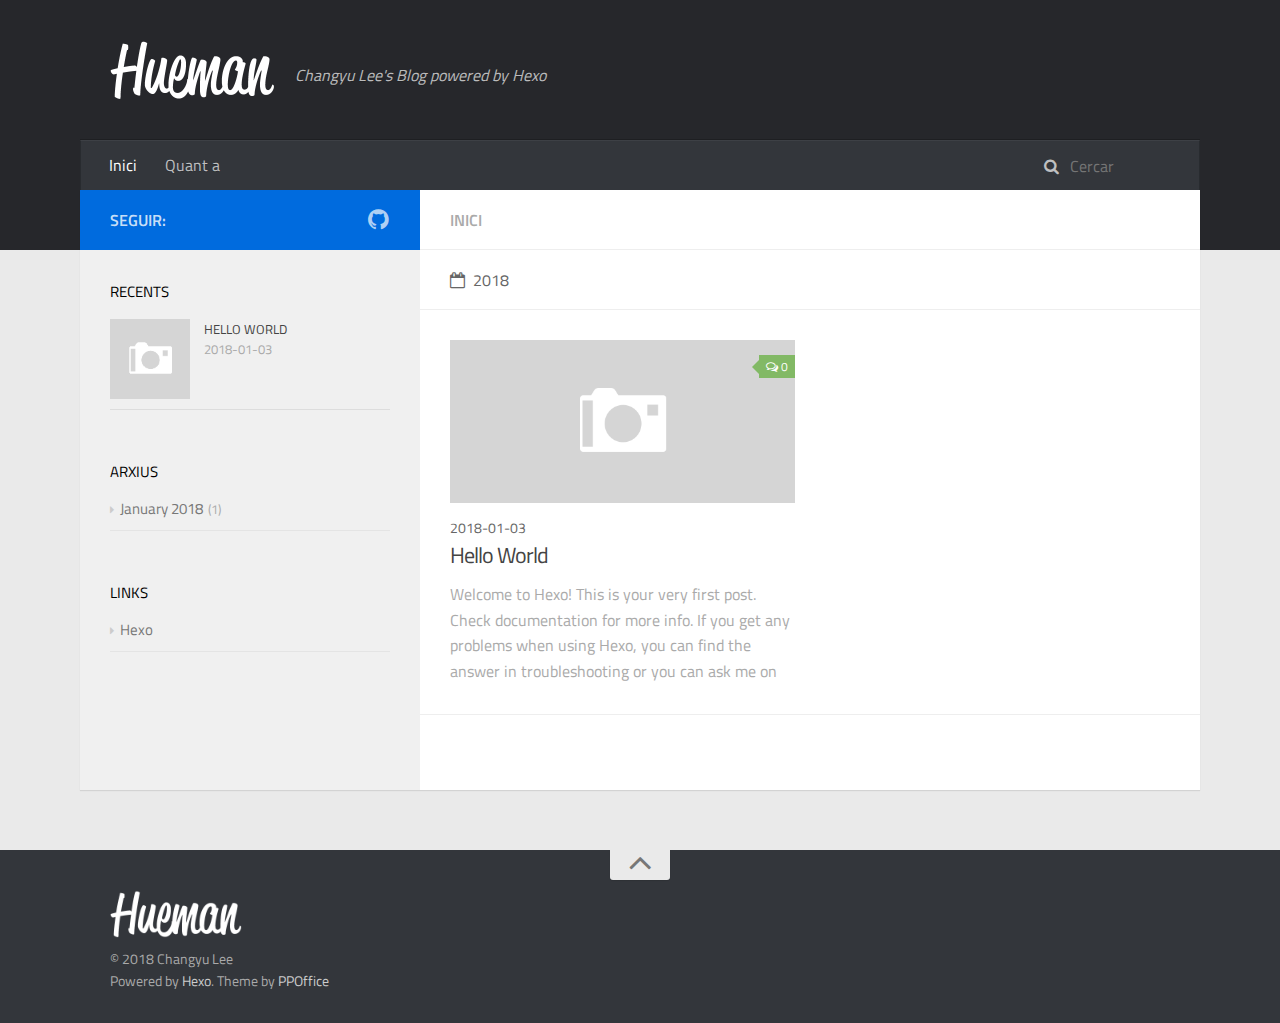
==== commit efddd0f6: "Site updated: 2018-01-03 20:06:16" ====
--- a/index.html
+++ b/index.html
@@ -18,8 +18,6 @@
 <meta name="twitter:description" content="Changyu Lee&apos;s Blog powered by Hexo">
     
 
-    
-        <link rel="alternate" href="/" title="blog" type="application/atom+xml" />
     
 
     
@@ -66,13 +64,13 @@
                         <ul id="main-nav">
                             
                                 <li class="main-nav-list-item" >
-                                    <a class="main-nav-list-link" href="/">Home</a>
+                                    <a class="main-nav-list-link" href="/">Inici</a>
                                 </li>
                             
                                         
                                     
                                 <li class="main-nav-list-item" >
-                                    <a class="main-nav-list-link" href="/about/index.html">About</a>
+                                    <a class="main-nav-list-link" href="/about/index.html">Quant a</a>
                                 </li>
                             
                         </ul>
@@ -80,7 +78,7 @@
                             <div id="search-form-wrap">
 
     <form class="search-form">
-        <input type="text" class="ins-search-input search-form-input" placeholder="Search" />
+        <input type="text" class="ins-search-input search-form-input" placeholder="Cercar" />
         <button type="submit" class="search-form-submit"></button>
     </form>
     <div class="ins-search">
@@ -101,8 +99,8 @@
         TRANSLATION: {
             POSTS: 'Posts',
             PAGES: 'Pages',
-            CATEGORIES: 'Categories',
-            TAGS: 'Tags',
+            CATEGORIES: 'categories',
+            TAGS: 'etiquetes',
             UNTITLED: '(Untitled)',
         },
         ROOT_URL: '/',
@@ -128,7 +126,7 @@
                         <div class="main-body-header">
     <h1 class="header">
     
-    <em class="page-title-link" data-url="home">Home</em>
+    <em class="page-title-link" data-url="home">Inici</em>
     </h1>
 </div>
                         <div class="main-body-content">
@@ -203,53 +201,13 @@
                     <aside id="sidebar">
     <a class="sidebar-toggle" title="Expand Sidebar"><i class="toggle icon"></i></a>
     <div class="sidebar-top">
-        <p>follow:</p>
+        <p>seguir:</p>
         <ul class="social-links">
             
                 
                 <li>
-                    <a class="social-tooltip" title="twitter" href="/" target="_blank">
-                        <i class="icon fa fa-twitter"></i>
-                    </a>
-                </li>
-                
-            
-                
-                <li>
-                    <a class="social-tooltip" title="facebook" href="/" target="_blank">
-                        <i class="icon fa fa-facebook"></i>
-                    </a>
-                </li>
-                
-            
-                
-                <li>
-                    <a class="social-tooltip" title="google-plus" href="/" target="_blank">
-                        <i class="icon fa fa-google-plus"></i>
-                    </a>
-                </li>
-                
-            
-                
-                <li>
-                    <a class="social-tooltip" title="github" href="https://github.com/ppoffice/hexo-theme-hueman" target="_blank">
+                    <a class="social-tooltip" title="github" href="https://github.com/changyu2" target="_blank">
                         <i class="icon fa fa-github"></i>
-                    </a>
-                </li>
-                
-            
-                
-                <li>
-                    <a class="social-tooltip" title="weibo" href="/" target="_blank">
-                        <i class="icon fa fa-weibo"></i>
-                    </a>
-                </li>
-                
-            
-                
-                <li>
-                    <a class="social-tooltip" title="rss" href="/" target="_blank">
-                        <i class="icon fa fa-rss"></i>
                     </a>
                 </li>
                 
@@ -296,7 +254,7 @@
             
                 
     <div class="widget-wrap widget-list">
-        <h3 class="widget-title">archives</h3>
+        <h3 class="widget-title">arxius</h3>
         <div class="widget">
             <ul class="archive-list"><li class="archive-list-item"><a class="archive-list-link" href="/archives/2018/01/">January 2018</a><span class="archive-list-count">1</span></li></ul>
         </div>
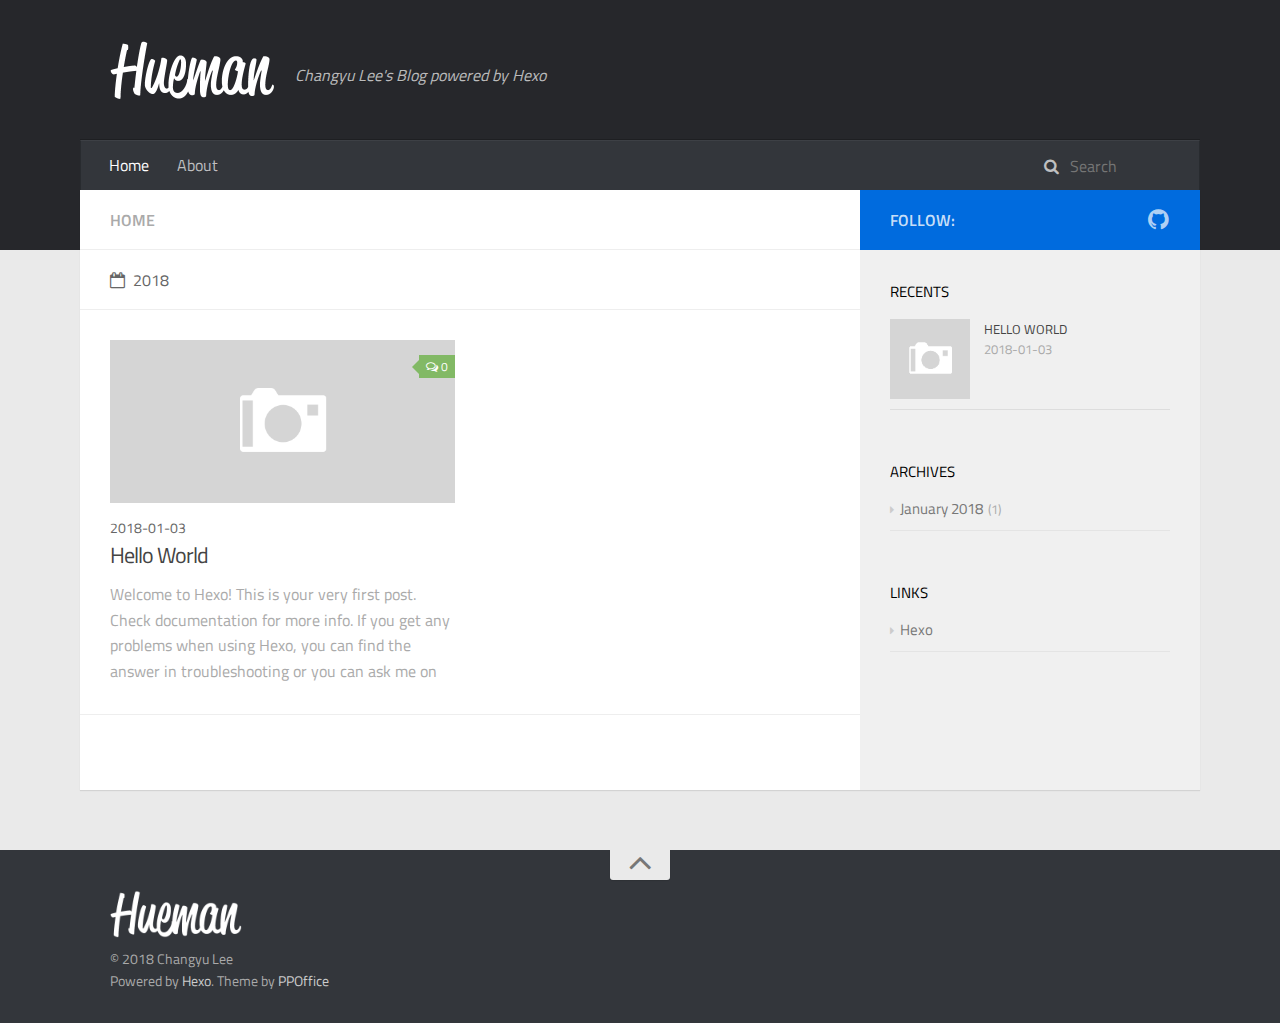
==== commit d4a293bd: "Site updated: 2018-01-03 20:10:09" ====
--- a/index.html
+++ b/index.html
@@ -13,6 +13,7 @@
 <meta property="og:url" content="https://changyu2.github.io/index.html">
 <meta property="og:site_name" content="blog">
 <meta property="og:description" content="Changyu Lee&apos;s Blog powered by Hexo">
+<meta property="og:locale" content="en">
 <meta name="twitter:card" content="summary">
 <meta name="twitter:title" content="blog">
 <meta name="twitter:description" content="Changyu Lee&apos;s Blog powered by Hexo">
@@ -64,13 +65,13 @@
                         <ul id="main-nav">
                             
                                 <li class="main-nav-list-item" >
-                                    <a class="main-nav-list-link" href="/">Inici</a>
+                                    <a class="main-nav-list-link" href="/">Home</a>
                                 </li>
                             
                                         
                                     
                                 <li class="main-nav-list-item" >
-                                    <a class="main-nav-list-link" href="/about/index.html">Quant a</a>
+                                    <a class="main-nav-list-link" href="/about/index.html">About</a>
                                 </li>
                             
                         </ul>
@@ -78,7 +79,7 @@
                             <div id="search-form-wrap">
 
     <form class="search-form">
-        <input type="text" class="ins-search-input search-form-input" placeholder="Cercar" />
+        <input type="text" class="ins-search-input search-form-input" placeholder="Search" />
         <button type="submit" class="search-form-submit"></button>
     </form>
     <div class="ins-search">
@@ -99,8 +100,8 @@
         TRANSLATION: {
             POSTS: 'Posts',
             PAGES: 'Pages',
-            CATEGORIES: 'categories',
-            TAGS: 'etiquetes',
+            CATEGORIES: 'Categories',
+            TAGS: 'Tags',
             UNTITLED: '(Untitled)',
         },
         ROOT_URL: '/',
@@ -126,7 +127,7 @@
                         <div class="main-body-header">
     <h1 class="header">
     
-    <em class="page-title-link" data-url="home">Inici</em>
+    <em class="page-title-link" data-url="home">Home</em>
     </h1>
 </div>
                         <div class="main-body-content">
@@ -201,7 +202,7 @@
                     <aside id="sidebar">
     <a class="sidebar-toggle" title="Expand Sidebar"><i class="toggle icon"></i></a>
     <div class="sidebar-top">
-        <p>seguir:</p>
+        <p>follow:</p>
         <ul class="social-links">
             
                 
@@ -254,7 +255,7 @@
             
                 
     <div class="widget-wrap widget-list">
-        <h3 class="widget-title">arxius</h3>
+        <h3 class="widget-title">archives</h3>
         <div class="widget">
             <ul class="archive-list"><li class="archive-list-item"><a class="archive-list-link" href="/archives/2018/01/">January 2018</a><span class="archive-list-count">1</span></li></ul>
         </div>
--- a/css/style.css
+++ b/css/style.css
@@ -294,8 +294,8 @@
   box-sizing: border-box;
   -webkit-box-shadow: rgba(0,0,0,0.098) 0px 1px 1px 0px;
   box-shadow: rgba(0,0,0,0.098) 0px 1px 1px 0px;
-  padding-left: 340px;
-  background: url("images/s-left.png") repeat-y left 0;
+  padding-right: 340px;
+  background: url("images/s-left.png") repeat-y right 0;
 }
 .main-body-inner:before,
 .main-body-inner:after {
@@ -306,7 +306,7 @@
   clear: both;
 }
 #main {
-  float: right;
+  float: left;
   width: 100%;
   -webkit-box-sizing: border-box;
   -moz-box-sizing: border-box;
@@ -556,8 +556,8 @@
   display: none;
 }
 #sidebar {
-  float: left;
-  margin-left: -340px;
+  float: right;
+  margin-right: -340px;
   width: 340px;
 }
 #sidebar .sidebar-toggle {
@@ -1829,52 +1829,57 @@
   height: 1.6em;
 }
 .highlight {
-  color: #a9b7c6;
-  background: #282b2e;
-}
-.highlight .code .number,
+  padding: 0.5em;
+  color: #333;
+}
+.highlight .code .comment,
+.highlight .code .meta {
+  color: #969896;
+}
+.highlight .code .string,
+.highlight .code .variable,
+.highlight .code .template-variable,
+.highlight .code .strong,
+.highlight .code .emphasis,
+.highlight .code .quote {
+  color: #df5000;
+}
+.highlight .code .keyword,
+.highlight .code .selector-tag,
+.highlight .code .type {
+  color: #a71d5d;
+}
 .highlight .code .literal,
 .highlight .code .symbol,
-.highlight .code .bullet {
-  color: #6897bb;
-}
-.highlight .code .keyword,
-.highlight .code .selector-tag,
+.highlight .code .bullet,
+.highlight .code .attribute {
+  color: #0086b3;
+}
+.highlight .code .section,
+.highlight .code .name {
+  color: #63a35c;
+}
+.highlight .code .tag {
+  color: #333;
+}
+.highlight .code .title,
+.highlight .code .attr,
+.highlight .code .selector-id,
+.highlight .code .selector-class,
+.highlight .code .selector-attr,
+.highlight .code .selector-pseudo {
+  color: #795da3;
+}
+.highlight .code .addition {
+  color: #55a532;
+  background-color: #eaffea;
+}
 .highlight .code .deletion {
-  color: #cc7832;
-}
-.highlight .code .variable,
-.highlight .code .template-variable,
+  color: #bd2c00;
+  background-color: #ffecec;
+}
 .highlight .code .link {
-  color: #629755;
-}
-.highlight .code .comment,
-.highlight .code .quote {
-  color: #808080;
-}
-.highlight .code .meta {
-  color: #bbb529;
-}
-.highlight .code .string,
-.highlight .code .attribute,
-.highlight .code .addition {
-  color: #6a8759;
-}
-.highlight .code .section,
-.highlight .code .title,
-.highlight .code .type {
-  color: #ffc66d;
-}
-.highlight .code .name,
-.highlight .code .selector-id,
-.highlight .code .selector-class {
-  color: #e8bf6a;
-}
-.highlight .code .emphasis {
-  font-style: italic;
-}
-.highlight .code .strong {
-  font-weight: bold;
+  text-decoration: underline;
 }
 @media only screen and (min-width: 960px) {
   .nav-container-inner {
@@ -1899,12 +1904,12 @@
     margin-top: -50px;
   }
   .main-body-inner {
-    padding-left: 50px;
-    background-position: -290px 0 !important;
+    padding-right: 50px;
+    background-position: -340px 0 !important;
   }
   .main-body-inner #sidebar {
-    left: 0;
-    background: url("images/s-left.png") repeat-y left 0;
+    right: 0;
+    background: url("images/s-left.png") repeat-y right 0;
     margin: 0;
     height: 100%;
     position: absolute;
@@ -1941,7 +1946,7 @@
     font-family: fontawesome;
   }
   .main-body-inner #sidebar .sidebar-toggle .toggle:before {
-    content: '\f101';
+    content: '\f100';
   }
   .main-body-inner #sidebar .sidebar-top {
     padding: 10px 30px;
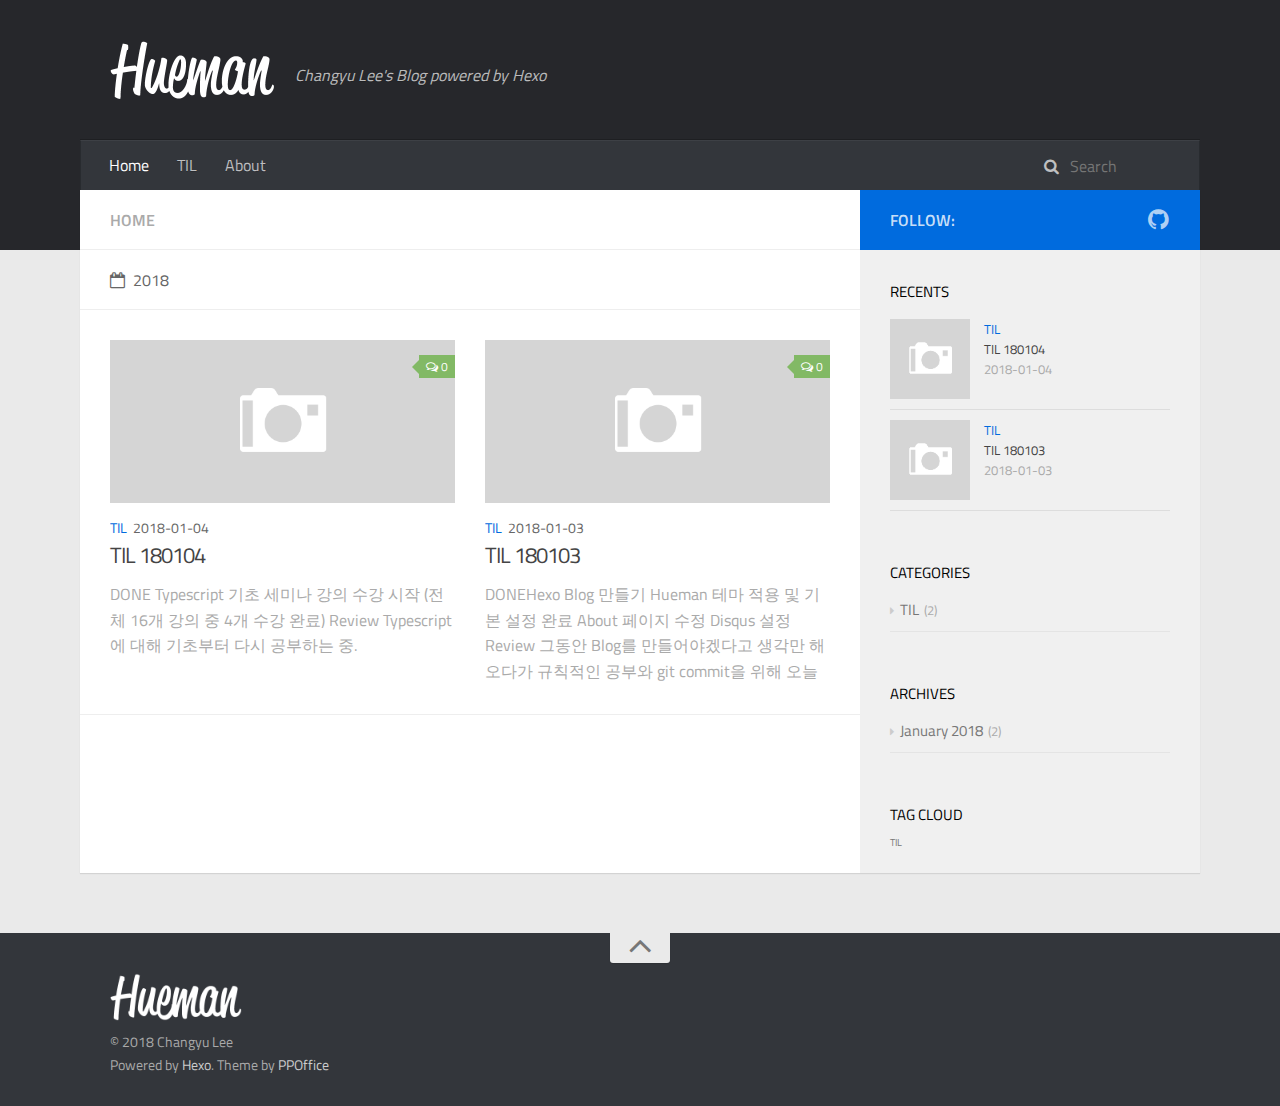
==== commit 0d5dc46f: "Site updated: 2018-01-04 23:27:36" ====
--- a/index.html
+++ b/index.html
@@ -68,7 +68,7 @@
                                     <a class="main-nav-list-link" href="/">Home</a>
                                 </li>
                             
-                                        
+                                        <ul class="main-nav-list"><li class="main-nav-list-item"><a class="main-nav-list-link" href="/categories/TIL/">TIL</a></li></ul>
                                     
                                 <li class="main-nav-list-item" >
                                     <a class="main-nav-list-link" href="/about/index.html">About</a>
@@ -150,7 +150,7 @@
         <article class="article article-summary">
     <div class="article-summary-inner">
         
-        <a href="/2018/01/03/hello-world/" class="thumbnail">
+        <a href="/2018/01/04/TIL-180104/" class="thumbnail">
     
     
         <span class="thumbnail-image thumbnail-none"></span>
@@ -160,7 +160,7 @@
 <span class="comment-counter">
     <i class="fa fa-comments-o"></i>
     
-        <span class="disqus-comment-count" data-disqus-identifier="" data-disqus-url="https://changyu2.github.io/2018/01/03/hello-world/">0</span>
+        <span class="disqus-comment-count" data-disqus-identifier="" data-disqus-url="https://changyu2.github.io/2018/01/04/TIL-180104/">0</span>
     
 </span>
 
@@ -171,20 +171,80 @@
         
         <div class="article-meta">
             <div class="category">
-            
-            </div>
-            <div class="date"><time datetime="2018-01-03T06:42:46.000Z" itemprop="datePublished">2018-01-03</time></div>
+            <a class="article-category-link" href="/categories/TIL/">TIL</a>
+            </div>
+            <div class="date"><time datetime="2018-01-04T14:18:18.000Z" itemprop="datePublished">2018-01-04</time></div>
         </div>
         
     
         <h1 class="article-title" itemprop="name">
-        <a href="/2018/01/03/hello-world/">Hello World</a>
+        <a href="/2018/01/04/TIL-180104/">TIL 180104</a>
         </h1>
     
 
         <p class="article-excerpt">
-            Welcome to Hexo! This is your very first post. Check documentation for more info. If you get any problems when using Hexo, you can find the answer in troubleshooting or you can ask me on GitHub.
-Quick
+            DONE
+Typescript 기초 세미나 강의 수강 시작 (전체 16개 강의 중 4개 수강 완료)
+
+Review
+Typescript에 대해 기초부터 다시 공부하는 중.
+
+
+        </p>
+    </div>
+</article>
+    
+
+    
+    
+    
+    
+        <article class="article article-summary">
+    <div class="article-summary-inner">
+        
+        <a href="/2018/01/03/TIL-180103/" class="thumbnail">
+    
+    
+        <span class="thumbnail-image thumbnail-none"></span>
+    
+    
+        
+<span class="comment-counter">
+    <i class="fa fa-comments-o"></i>
+    
+        <span class="disqus-comment-count" data-disqus-identifier="" data-disqus-url="https://changyu2.github.io/2018/01/03/TIL-180103/">0</span>
+    
+</span>
+
+
+    
+</a>
+
+        
+        <div class="article-meta">
+            <div class="category">
+            <a class="article-category-link" href="/categories/TIL/">TIL</a>
+            </div>
+            <div class="date"><time datetime="2018-01-03T12:47:39.000Z" itemprop="datePublished">2018-01-03</time></div>
+        </div>
+        
+    
+        <h1 class="article-title" itemprop="name">
+        <a href="/2018/01/03/TIL-180103/">TIL 180103</a>
+        </h1>
+    
+
+        <p class="article-excerpt">
+            DONEHexo Blog 만들기
+Hueman 테마 적용 및 기본 설정 완료
+About 페이지 수정
+Disqus 설정
+
+Review
+그동안 Blog를 만들어야겠다고 생각만 해오다가 규칙적인 공부와 git commit을 위해 오늘부터 Blog를 시작하게 되었다.
+게을러지지 않고 규칙적으로 포스팅할 수 있도록 노력해야지…
+
+
         </p>
     </div>
 </article>
@@ -228,7 +288,7 @@
                     <li>
                         
                         <div class="item-thumbnail">
-                            <a href="/2018/01/03/hello-world/" class="thumbnail">
+                            <a href="/2018/01/04/TIL-180104/" class="thumbnail">
     
     
         <span class="thumbnail-image thumbnail-none"></span>
@@ -239,47 +299,62 @@
                         </div>
                         
                         <div class="item-inner">
-                            <p class="item-category"></p>
-                            <p class="item-title"><a href="/2018/01/03/hello-world/" class="title">Hello World</a></p>
-                            <p class="item-date"><time datetime="2018-01-03T06:42:46.000Z" itemprop="datePublished">2018-01-03</time></p>
+                            <p class="item-category"><a class="article-category-link" href="/categories/TIL/">TIL</a></p>
+                            <p class="item-title"><a href="/2018/01/04/TIL-180104/" class="title">TIL 180104</a></p>
+                            <p class="item-date"><time datetime="2018-01-04T14:18:18.000Z" itemprop="datePublished">2018-01-04</time></p>
                         </div>
                     </li>
                 
+                    <li>
+                        
+                        <div class="item-thumbnail">
+                            <a href="/2018/01/03/TIL-180103/" class="thumbnail">
+    
+    
+        <span class="thumbnail-image thumbnail-none"></span>
+    
+    
+</a>
+
+                        </div>
+                        
+                        <div class="item-inner">
+                            <p class="item-category"><a class="article-category-link" href="/categories/TIL/">TIL</a></p>
+                            <p class="item-title"><a href="/2018/01/03/TIL-180103/" class="title">TIL 180103</a></p>
+                            <p class="item-date"><time datetime="2018-01-03T12:47:39.000Z" itemprop="datePublished">2018-01-03</time></p>
+                        </div>
+                    </li>
+                
             </ul>
         </div>
     </div>
 
             
                 
+    <div class="widget-wrap widget-list">
+        <h3 class="widget-title">categories</h3>
+        <div class="widget">
+            <ul class="category-list"><li class="category-list-item"><a class="category-list-link" href="/categories/TIL/">TIL</a><span class="category-list-count">2</span></li></ul>
+        </div>
+    </div>
+
 
             
                 
     <div class="widget-wrap widget-list">
         <h3 class="widget-title">archives</h3>
         <div class="widget">
-            <ul class="archive-list"><li class="archive-list-item"><a class="archive-list-link" href="/archives/2018/01/">January 2018</a><span class="archive-list-count">1</span></li></ul>
-        </div>
-    </div>
-
-
-            
-                
-
-            
-                
-
-            
-                
-    <div class="widget-wrap widget-list">
-        <h3 class="widget-title">links</h3>
-        <div class="widget">
-            <ul>
-                
-                    <li>
-                        <a href="http://hexo.io">Hexo</a>
-                    </li>
-                
-            </ul>
+            <ul class="archive-list"><li class="archive-list-item"><a class="archive-list-link" href="/archives/2018/01/">January 2018</a><span class="archive-list-count">2</span></li></ul>
+        </div>
+    </div>
+
+
+            
+                
+    <div class="widget-wrap widget-float">
+        <h3 class="widget-title">tag cloud</h3>
+        <div class="widget tagcloud">
+            <a href="/tags/TIL/" style="font-size: 10px;">TIL</a>
         </div>
     </div>
 
@@ -308,7 +383,7 @@
         
     
     <script>
-    var disqus_shortname = 'hexo-theme-hueman';
+    var disqus_shortname = 'changyu2';
     
     
     (function() {
